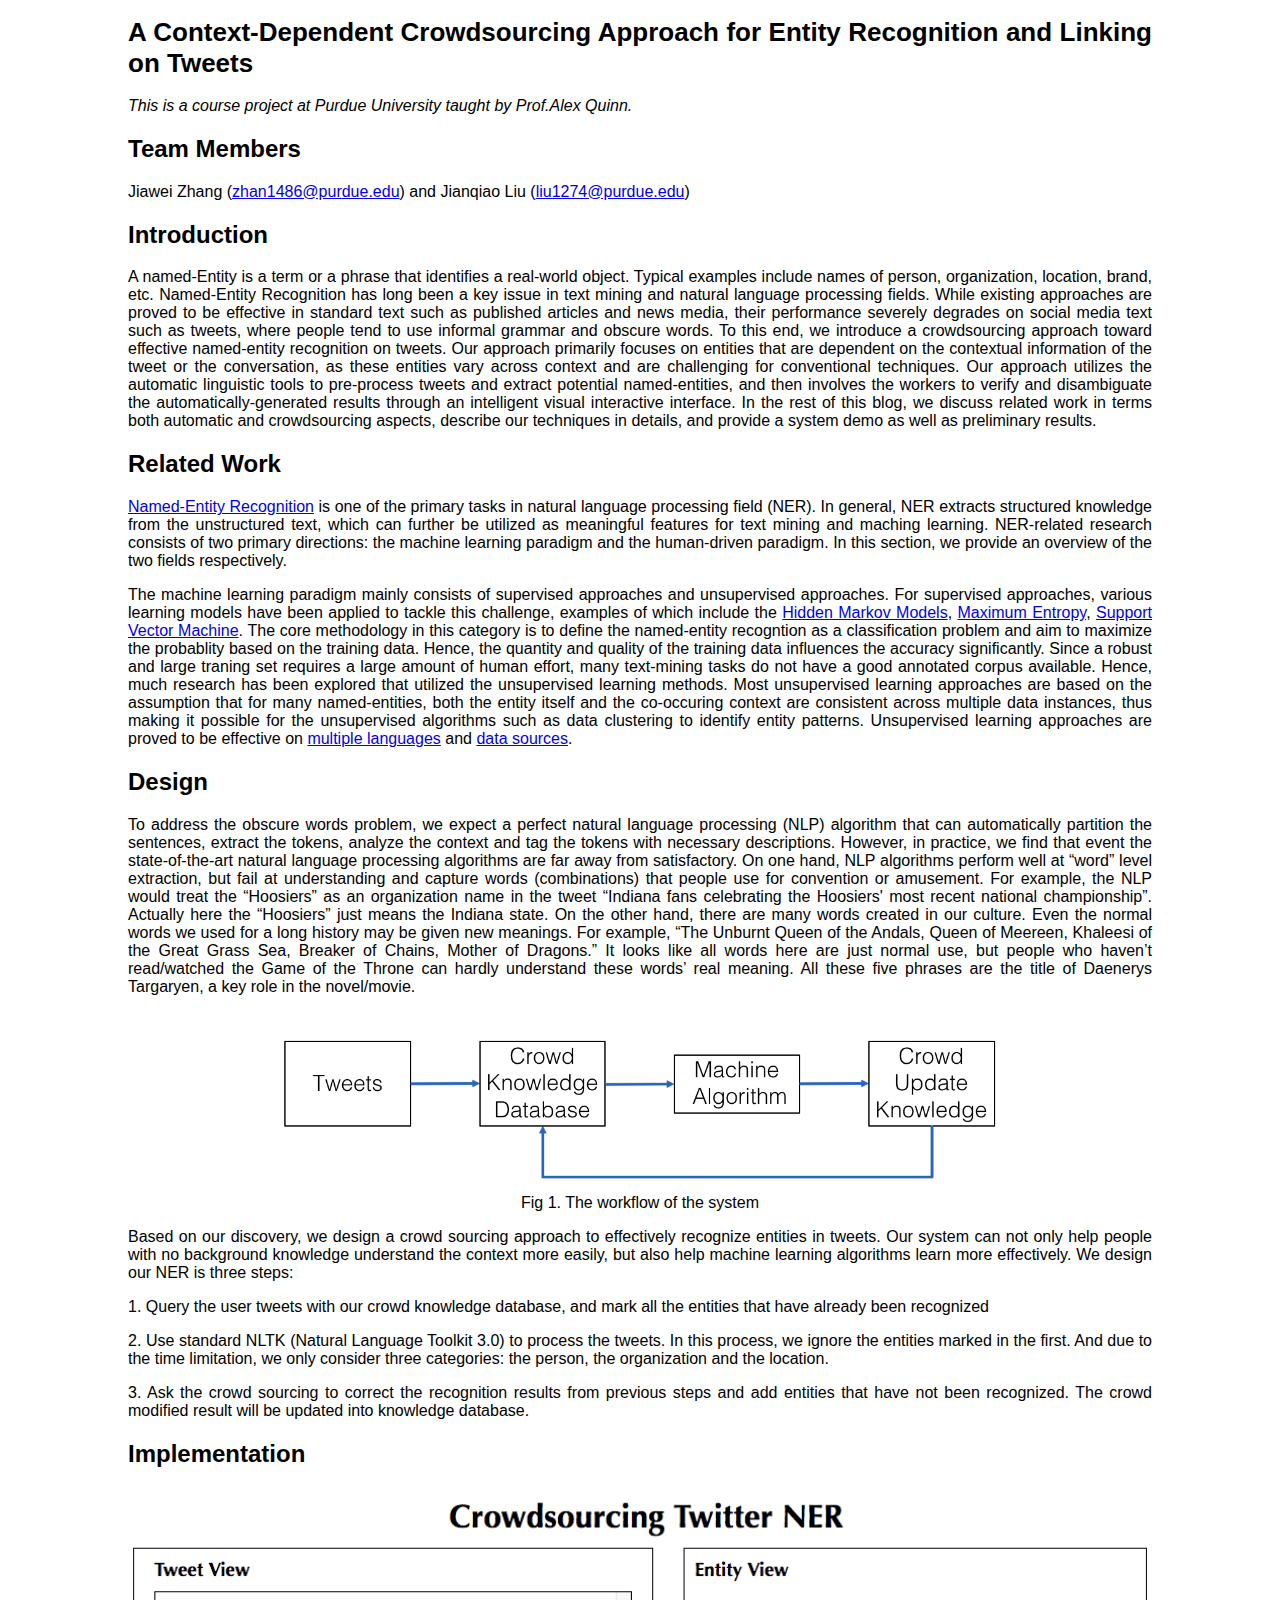
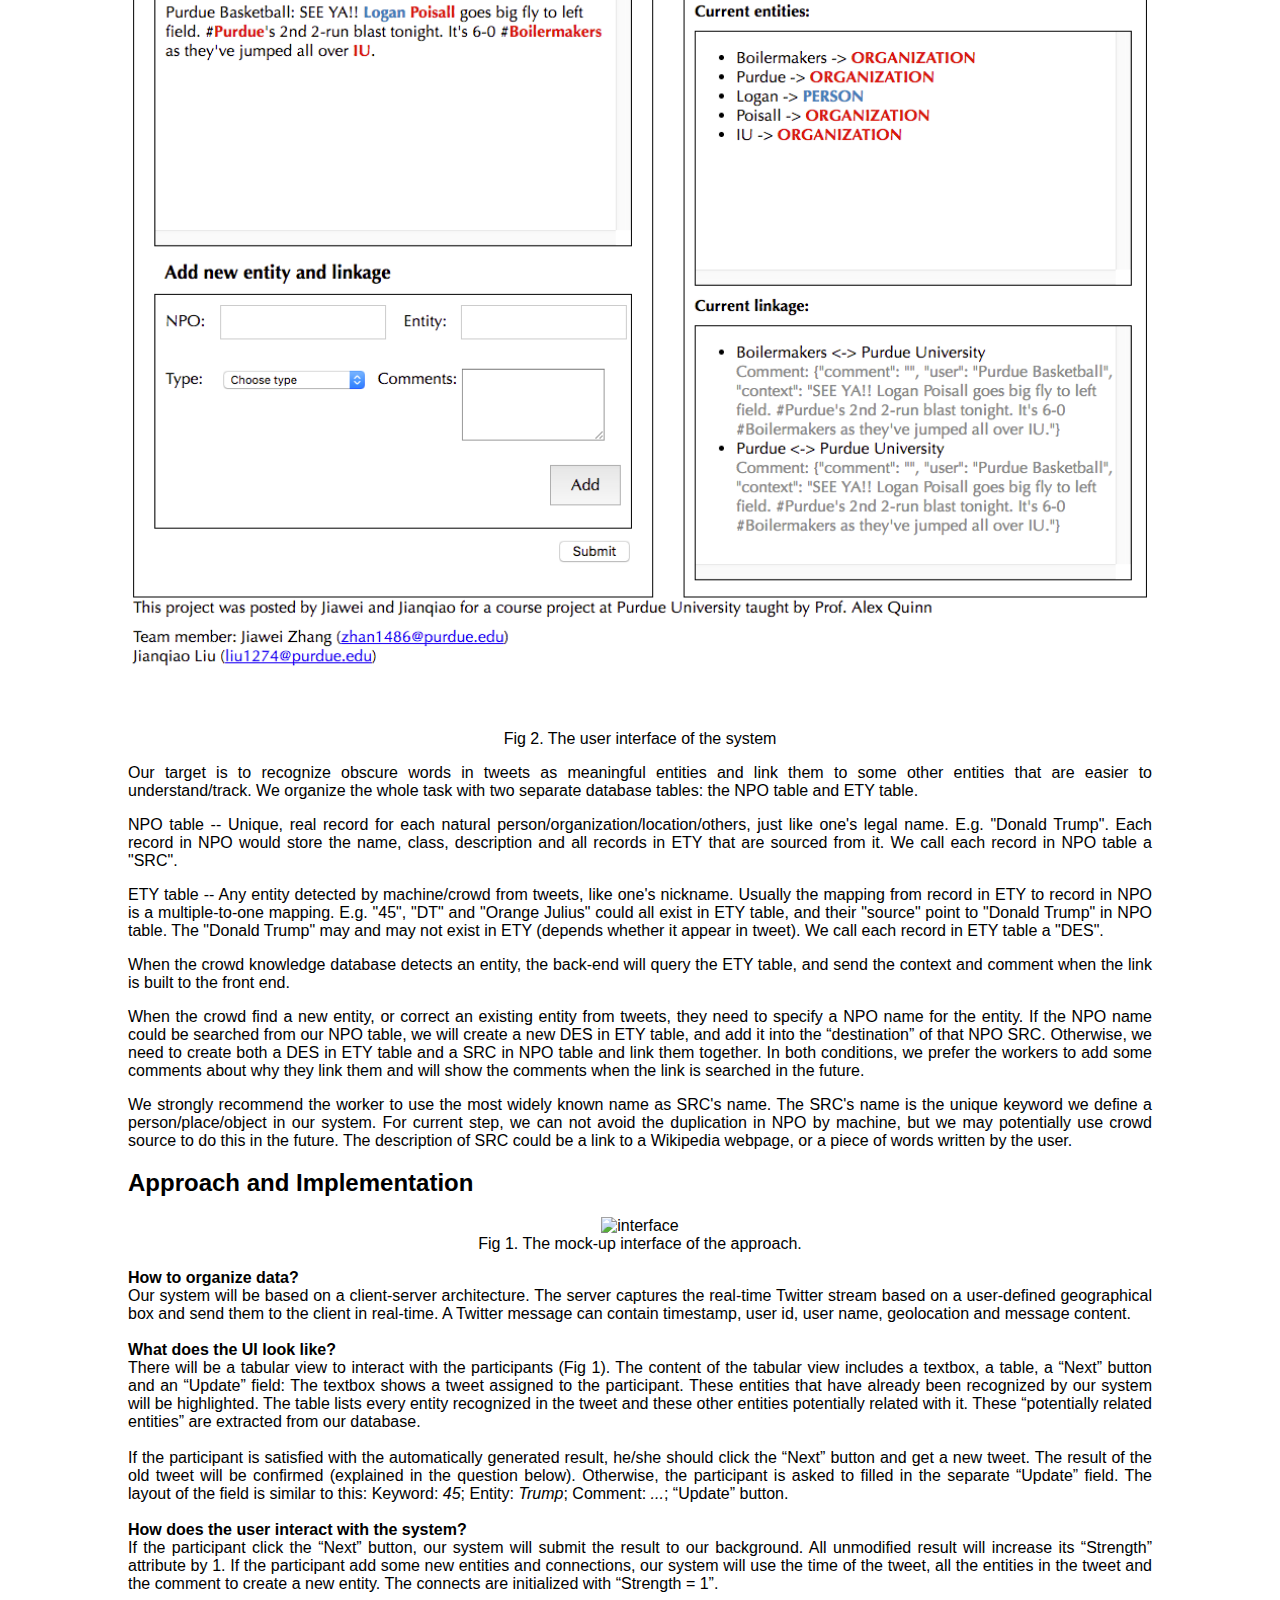
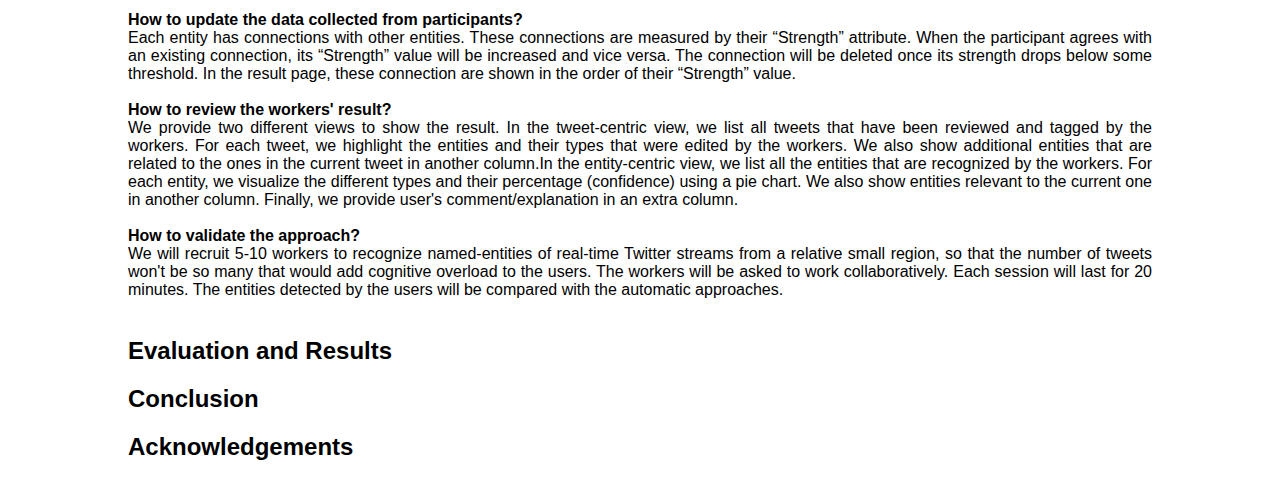
==== Report/project.html @ 1d4aa2af "add the design and implementation sections in the report" ====
<!DOCTYPE html>
<html>
<head>
<title>Project Report [ece695cps]</title>

<style>
	body {
	    position: relative;
	    width: 1024px;
	    height: 768px;
	    height: 100%;
	    font-family: Calibri, Candara, Segoe, "Segoe UI", Optima, Arial, sans-serif;
	}

	html {
	    display: table;
	    margin: auto;
	}

	body {
	    display: table-cell;
	    vertical-align: middle;
	    text-align: justify;
    	text-justify: inter-word;
	}

	h1 {
		font-size: 26px;
	}
</style>

</head>
<body>

<h1>A Context-Dependent Crowdsourcing Approach for Entity Recognition and Linking on Tweets</h1>
<p><i>This is a course project at Purdue University taught by Prof.Alex Quinn.</i></p>

<h2>Team Members</h2>
Jiawei Zhang (<a href="mailto:zhan1486@purdue.edu">zhan1486@purdue.edu</a>) and Jianqiao Liu (<a href="mailto:liu1274@purdue.edu">liu1274@purdue.edu</a>)

<h2>Introduction</h2>
<p>A named-Entity is a term or a phrase that identifies a real-world object. Typical examples include names of person, organization, location, brand, etc. Named-Entity Recognition has long been a key issue in text mining and natural language processing fields. While existing approaches are proved to be effective in standard text such as published articles and news media, their performance severely degrades on social media text such as tweets, where people tend to use informal grammar and obscure words. To this end, we introduce a crowdsourcing approach toward effective named-entity recognition on tweets. Our approach primarily focuses on entities that are dependent on the contextual information of the tweet or the conversation, as these entities vary across context and are challenging for conventional techniques. Our approach utilizes the automatic linguistic tools to pre-process tweets and extract potential named-entities, and then involves the workers to verify and disambiguate the automatically-generated results through an intelligent visual interactive interface. In the rest of this blog, we discuss related work in terms both automatic and crowdsourcing aspects, describe our techniques in details, and provide a system demo as well as preliminary results.</p>

<!-- <h2>Research Problem</h2>
Recognize named-entity in Twitter messsage. In the project, we specifically focus on three types of named-entities: names of person, organization and location. We focus on three sub-tasks.
<ul>
<li>Identify the word or the phrase that is a named-entity and choose the type of the entity.</li>
<li>Disambiguate an entity by expanding the entity or providing supporting information.</li>
<li>Link entities that refer to the same object.</li>
</ul> -->

<!-- The <a href="http://dx.doi.org/10.1145/368481.368507" title="Donald E. Knuth. 1959. RUNCIBLE—algebraic translation on a limited computer. Commun. ACM 2, 11 (November 1959), 18-21.">Runcible</a> compiler supported algebraic translation on a limited computer. -->

<!-- <a href="http://dx.doi.org/" title=""></a> -->

<h2>Related Work</h2>
<p><a href="http://dx.doi.org/10.1075/li.30.1.03nad" title="Nadeau, David, and Satoshi Sekine. A survey of named entity recognition and classification. Lingvisticae Investigationes 30.1 (2007): 3-26.">Named-Entity Recognition</a> is one of the primary tasks in natural language processing field (NER).
In general, NER extracts structured knowledge from the unstructured text, which can further be utilized as meaningful features for text mining and maching learning.
NER-related research consists of two primary directions: the machine learning paradigm and the human-driven paradigm.
In this section, we provide an overview of the two fields respectively.</p>

The machine learning paradigm mainly consists of supervised approaches and unsupervised approaches.
For supervised approaches, various learning models have been applied to tackle this challenge, examples of which include the <a href="http://dx.doi.org/10.1023/A:1007558221122" title="Bikel, Daniel M., Richard Schwartz, and Ralph M. Weischedel. An algorithm that learns what's in a name. Machine learning 34.1 (1999): 211-231.">Hidden Markov Models</a>, <a href="http://citeseerx.ist.psu.edu/viewdoc/download?doi=10.1.1.641.2654&rep=rep1&type=pdf" title="Borthwick, Andrew. A maximum entropy approach to named entity recognition. Diss. New York University, 1999.">Maximum Entropy</a>, <a href="http://dx.doi.org/10.3115/1118853.1118873" title="McNamee, Paul, and James Mayfield. Entity extraction without language-specific resources. proceedings of the 6th conference on Natural language learning-Volume 20. Association for Computational Linguistics, 2002.">Support Vector Machine</a>. The core methodology in this category is to define the named-entity recogntion as a classification problem and aim to maximize the probablity based on the training data. Hence, the quantity and quality of the training data influences the accuracy significantly. Since a robust and large traning set requires a large amount of human effort, many text-mining tasks do not have a good annotated corpus available. Hence, much research has been explored that utilized the unsupervised learning methods. Most unsupervised learning approaches are based on the assumption that for many named-entities, both the entity itself and the co-occuring context are consistent across multiple data instances, thus making it possible for the unsupervised algorithms such as data clustering to identify entity patterns. Unsupervised learning approaches are proved to be effective on <a href="http://dl.acm.org/citation.cfm?id=2392777.2392781" title="Munro, Robert, and Christopher D. Manning. Accurate unsupervised joint named-entity extraction from unaligned parallel text. Proceedings of the 4th Named Entity Workshop. Association for Computational Linguistics, 2012.">multiple languages</a> and <a href="http://dx.doi.org/10.1016/j.artint.2005.03.001" title="Etzioni, Oren, et al. Unsupervised named-entity extraction from the web: An experimental study. Artificial intelligence 165.1 (2005): 91-134.">data sources</a>.



<h2> Design</h2>
<p>To address the obscure words problem, we expect a perfect natural language processing (NLP) algorithm that can automatically partition the sentences, extract the tokens, analyze the context and tag the tokens with necessary descriptions. However, in practice, we find that event the state-of-the-art natural language processing algorithms are far away from satisfactory. On one hand, NLP algorithms perform well at “word” level extraction, but fail at understanding and capture words (combinations) that people use for convention or amusement. For example, the NLP would treat the “Hoosiers” as an organization name in the tweet “Indiana fans celebrating the Hoosiers' most recent national championship”. Actually here the “Hoosiers” just means the Indiana state. On the other hand, there are many words created in our culture. Even the normal words we used for a long history may be given new meanings. For example, “The Unburnt Queen of the Andals, Queen of Meereen, Khaleesi of the Great Grass Sea, Breaker of Chains, Mother of Dragons.” It looks like all words here are just normal use, but people who haven’t read/watched the Game of the Throne can hardly understand these words’ real meaning. All these five phrases are the title of Daenerys Targaryen, a key role in the novel/movie.
</p>

<p style="text-align:center;"><img src="resources/workflow.png" alt="interface" style="width:720px;"><br>Fig 1. The workflow of the system</p>

<p>Based on our discovery, we design a crowd sourcing approach to effectively recognize entities in tweets. Our system can not only help people with no background knowledge understand the context more easily, but also help machine learning algorithms learn more effectively. We design our NER is three steps:

<p>1.	Query the user tweets with our crowd knowledge database, and mark all the entities that have already been recognized</p>

<p>2.	Use standard NLTK (Natural Language Toolkit 3.0) to process the tweets. In this process, we ignore the entities marked in the first. And due to the time limitation, we only consider three categories: the person, the organization and the location. </p>

<p>3.	Ask the crowd sourcing to correct the recognition results from previous steps and add entities that have not been recognized. The crowd modified result will be updated into knowledge database.
</p>



<h2>Implementation</h2>
<p style="text-align:center;"><img src="resources/UI.png" alt="interface" style="width:1024px;"><br>Fig 2. The user interface of the system</p>
<p>
Our target is to recognize obscure words in tweets as meaningful entities and link them to some other entities that are easier to understand/track. We organize the whole task with two separate database tables: the NPO table and ETY table.
</p>

<p>
NPO table -- Unique, real record for each natural person/organization/location/others, just like one's legal name. E.g. "Donald Trump". Each record in NPO would store the name, class, description and all records in ETY that are sourced from it. We call each record in NPO table a "SRC".
</p>

<p>
ETY table -- Any entity detected by machine/crowd from tweets, like one's nickname. Usually the mapping from record in ETY to record in NPO is a multiple-to-one mapping. E.g. "45", "DT" and "Orange Julius" could all exist in ETY table, and their "source" point to "Donald Trump" in NPO table. The "Donald Trump" may and may not exist in ETY (depends whether it appear in tweet). We call each record in ETY table a "DES".
</p>

<p>
When the crowd knowledge database detects an entity, the back-end will query the ETY table, and send the context and comment when the link is built to the front end. 
</p>

<p>
When the crowd find a new entity, or correct an existing entity from tweets, they need to specify a NPO name for the entity. If the NPO name could be searched from our NPO table, we will create a new DES in ETY table, and add it into the “destination” of that NPO SRC. Otherwise, we need to create both a DES in ETY table and a SRC in NPO table and link them together. In both conditions, we prefer the workers to add some comments about why they link them and will show the comments when the link is searched in the future.
</p>

<p>
We strongly recommend the worker to use the most widely known name as SRC's name. The SRC's name is the unique keyword we define a person/place/object in our system. For current step, we can not avoid the duplication in NPO by machine, but we may potentially use crowd source to do this in the future. The description of SRC could be a link to a Wikipedia webpage, or a piece of words written by the user.
</p>


<h2>Approach and Implementation</h2>

<p style="text-align:center;"><img src="resources/project.PNG" alt="interface" style="width:720px;"><br>Fig 1. The mock-up interface of the approach.</p>

<b>How to organize data?</b>
<br>
Our system will be based on a client-server architecture. The server captures the real-time Twitter stream based on a user-defined geographical box and send them to the client in real-time. A Twitter message can contain timestamp, user id, user name, geolocation and message content. 
<br>
<br>

<b>What does the UI look like?</b>
<br>
There will be a tabular view to interact with the participants (Fig 1). The content of the tabular view includes a textbox, a table, a “Next” button and an “Update” field:
The textbox shows a tweet assigned to the participant. These entities that have already been recognized by our system will be highlighted.
The table lists every entity recognized in the tweet and these other entities potentially related with it. These “potentially related entities” are extracted from our database.
<br>
<br>
If the participant is satisfied with the automatically generated result, he/she should click the “Next” button and get a new tweet. The result of the old tweet will be confirmed (explained in the question below). 
Otherwise, the participant is asked to filled in the separate “Update” field. The layout of the field is similar to this: Keyword: <i>45</i>; Entity: <i>Trump</i>; Comment: <i>...</i>;  “Update” button.
<br>
<br>

<b>How does the user interact with the system?</b>
<br>
If the participant click the “Next” button, our system will submit the result to our background. All unmodified result will increase its “Strength” attribute by 1. 
If the participant add some new entities and connections, our system will use the time of the tweet, all the entities in the tweet and the comment to create a new entity. The connects are initialized with “Strength = 1”.
<br>
<br>

<b>How to update the data collected from participants?</b>
<br>
Each entity has connections with other entities. These connections are measured by their “Strength” attribute. When the participant agrees with an existing connection, its “Strength” value will be increased and vice versa. The connection will be deleted once its strength drops below some threshold.
In the result page, these connection are shown in the order of their “Strength” value. 
<br>
<br>

<b>How to review the workers' result?</b>
<br>
We provide two different views to show the result. In the tweet-centric view, we list all tweets that have been reviewed and tagged by the workers. For each tweet, we highlight the entities and their types that were edited by the workers. We also show additional entities that are related to the ones in the current tweet in another column.In the entity-centric view, we list all the entities that are recognized by the workers. For each entity, we visualize the different types and their percentage (confidence) using a pie chart. We also show entities relevant to the current one in another column. Finally, we provide user's comment/explanation in an extra column.
<br>
<br>

<b>How to validate the approach?</b>
<br>
We will recruit 5-10 workers to recognize named-entities of real-time Twitter streams from a relative small region, so that the number of tweets won't be so many that would add cognitive overload to the users. The workers will be asked to work collaboratively. Each session will last for 20 minutes. The entities detected by the users will be compared with the automatic approaches.
<br>
<br>

<h2>Evaluation and Results</h2>

<h2>Conclusion</h2>

<h2>Acknowledgements</h2>

<!-- <h2>References</h2>
<ul>
  <li>Zhai, Haijun, et al. "Web 2.0-based crowdsourcing for high-quality gold standard development in clinical natural language processing." Journal of medical Internet research 15.4 (2013): e73.
</li>
  <li>Bontcheva, Kalina, Leon Derczynski, and Ian Roberts. "Crowdsourcing named entity recognition and entity linking corpora." The Handbook of Linguistic Annotation (2014).</li>
  <li>Finin, Tim, et al. "Annotating named entities in Twitter data with crowdsourcing." Proceedings of the NAACL HLT 2010 Workshop on Creating Speech and Language Data with Amazon's Mechanical Turk. Association for Computational Linguistics, 2010.</li>
</ul> -->

</body>
</html>
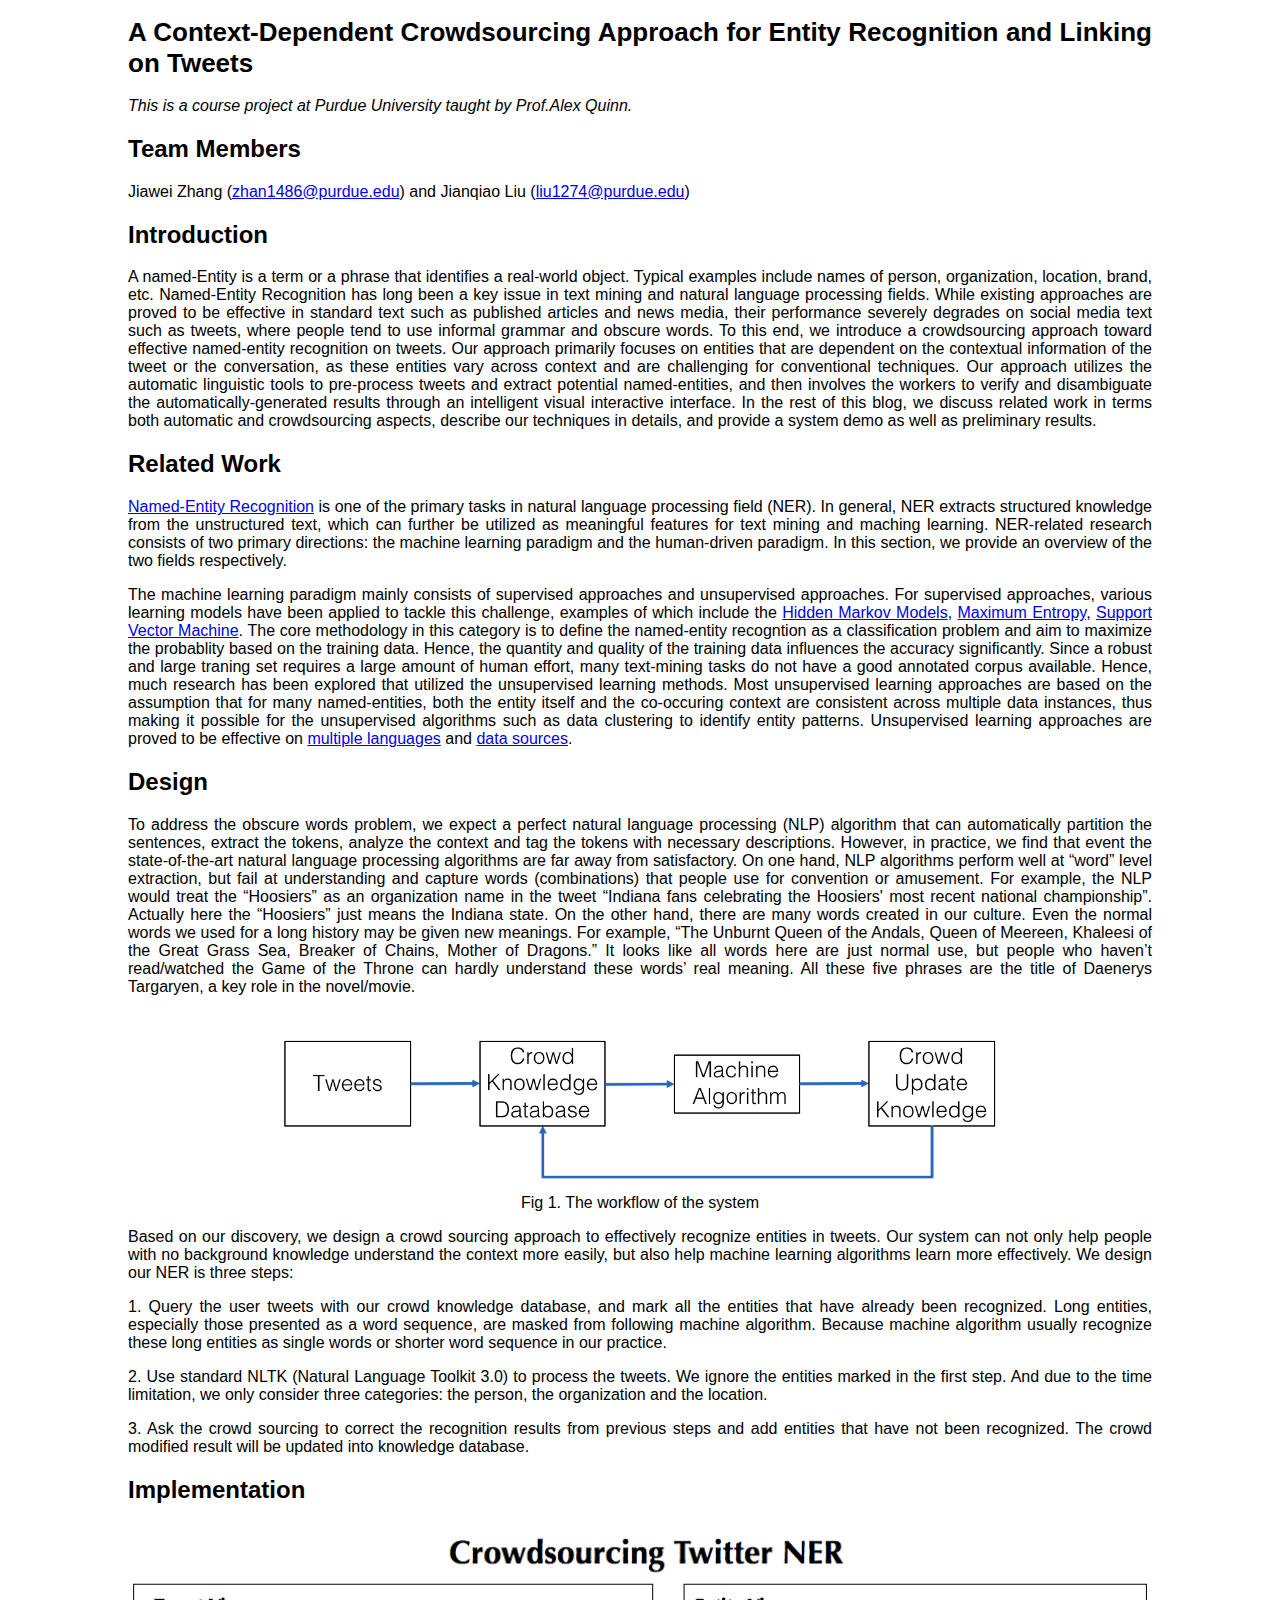
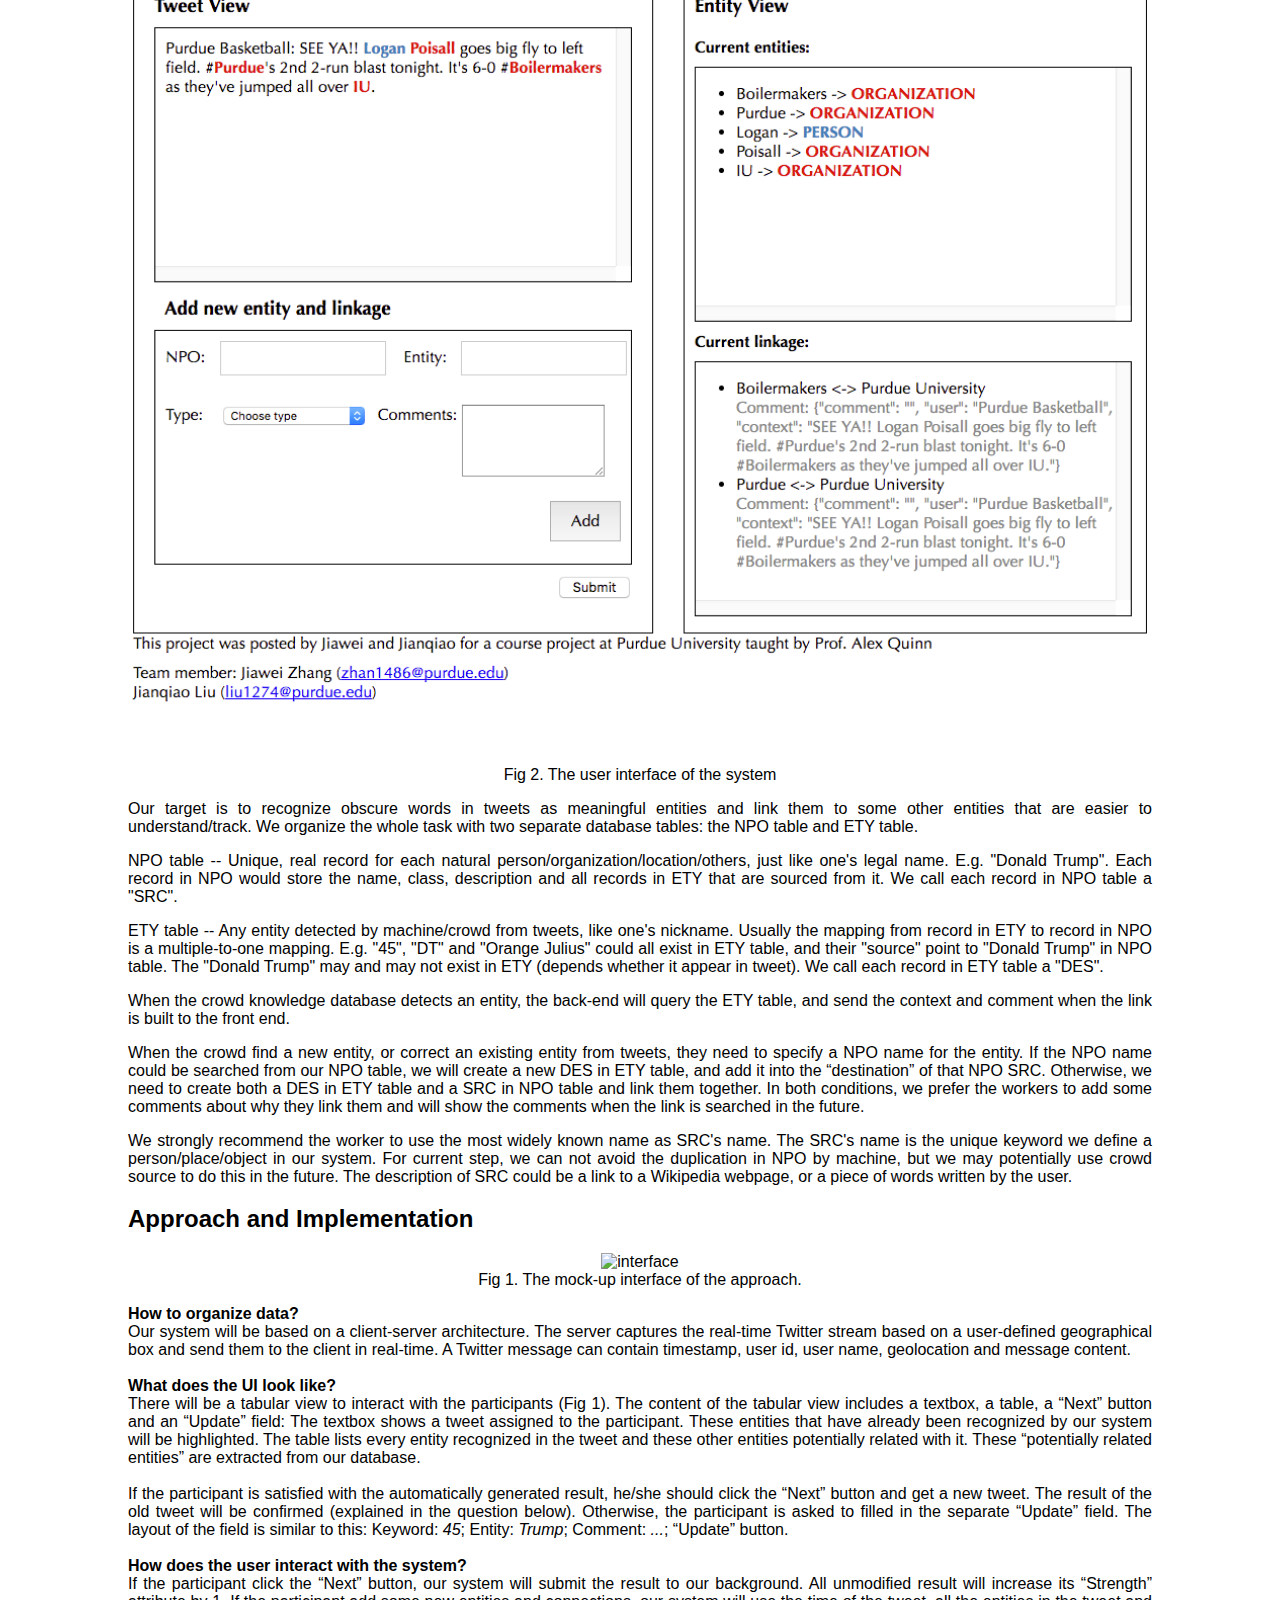
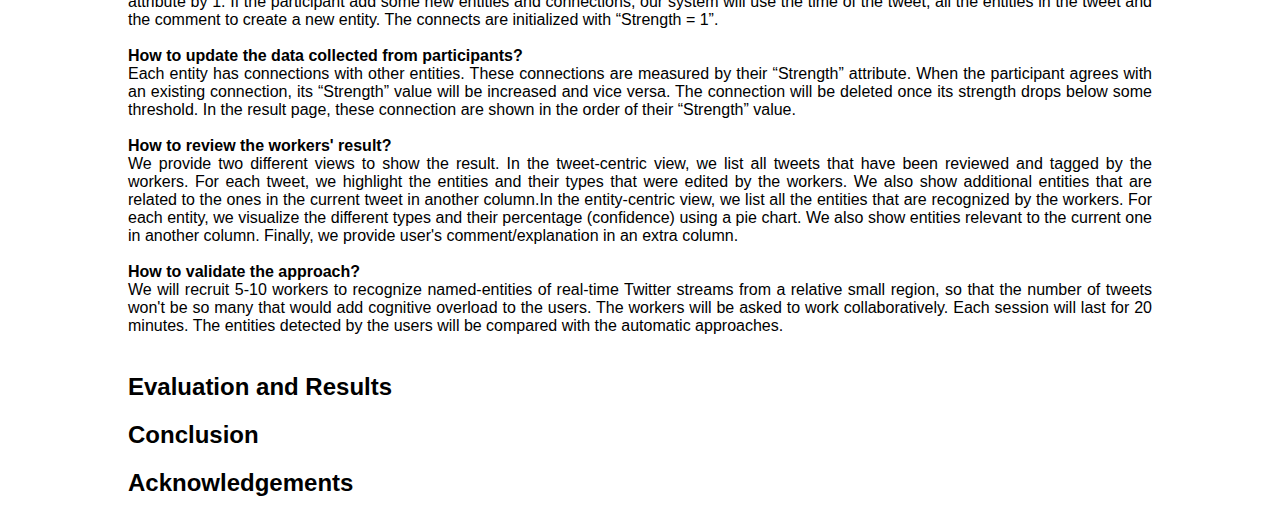
==== commit 7b476275: "more explaination for design" ====
--- a/Report/project.html
+++ b/Report/project.html
@@ -72,9 +72,9 @@
 
 <p>Based on our discovery, we design a crowd sourcing approach to effectively recognize entities in tweets. Our system can not only help people with no background knowledge understand the context more easily, but also help machine learning algorithms learn more effectively. We design our NER is three steps:
 
-<p>1.	Query the user tweets with our crowd knowledge database, and mark all the entities that have already been recognized</p>
+<p>1.	Query the user tweets with our crowd knowledge database, and mark all the entities that have already been recognized. Long entities, especially those presented as a word sequence, are masked from following machine algorithm. Because machine algorithm usually recognize these long entities as single words or shorter word sequence in our practice. </p>
 
-<p>2.	Use standard NLTK (Natural Language Toolkit 3.0) to process the tweets. In this process, we ignore the entities marked in the first. And due to the time limitation, we only consider three categories: the person, the organization and the location. </p>
+<p>2.	Use standard NLTK (Natural Language Toolkit 3.0) to process the tweets. We ignore the entities marked in the first step. And due to the time limitation, we only consider three categories: the person, the organization and the location. </p>
 
 <p>3.	Ask the crowd sourcing to correct the recognition results from previous steps and add entities that have not been recognized. The crowd modified result will be updated into knowledge database.
 </p>
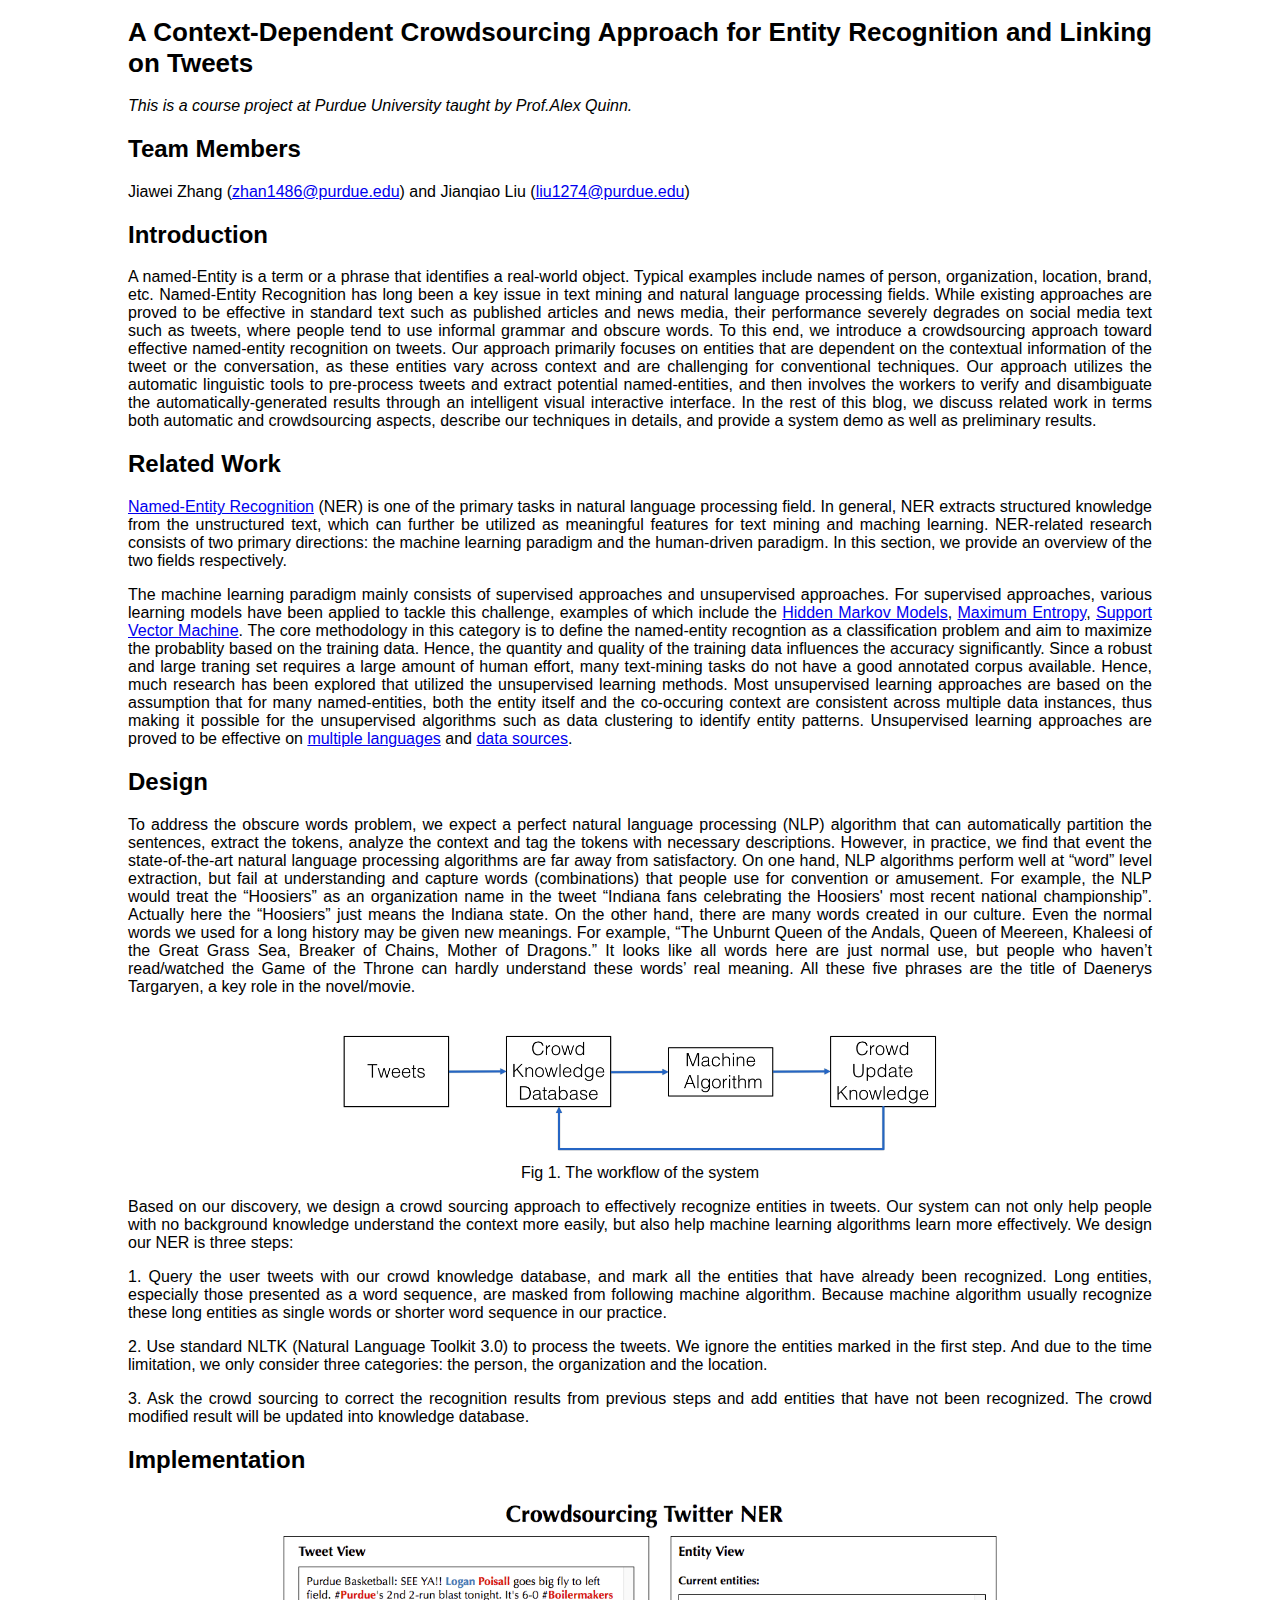
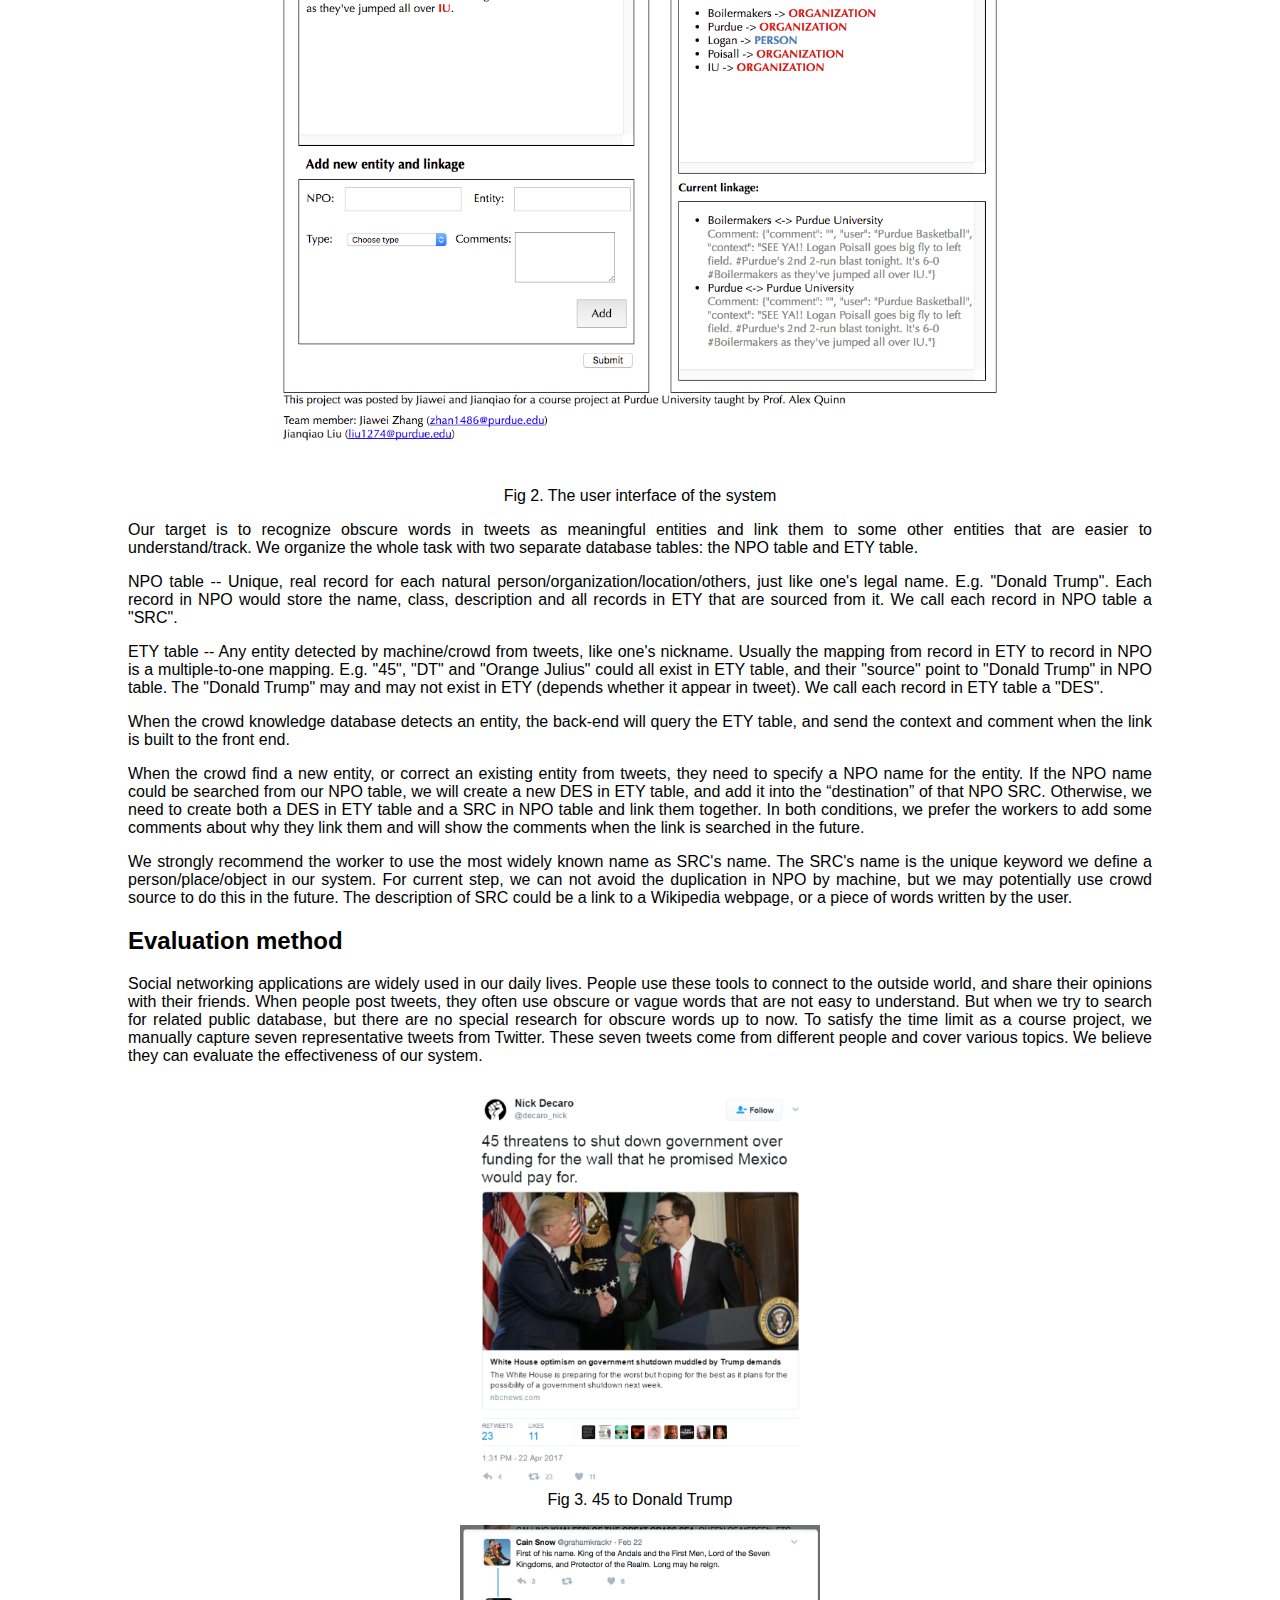
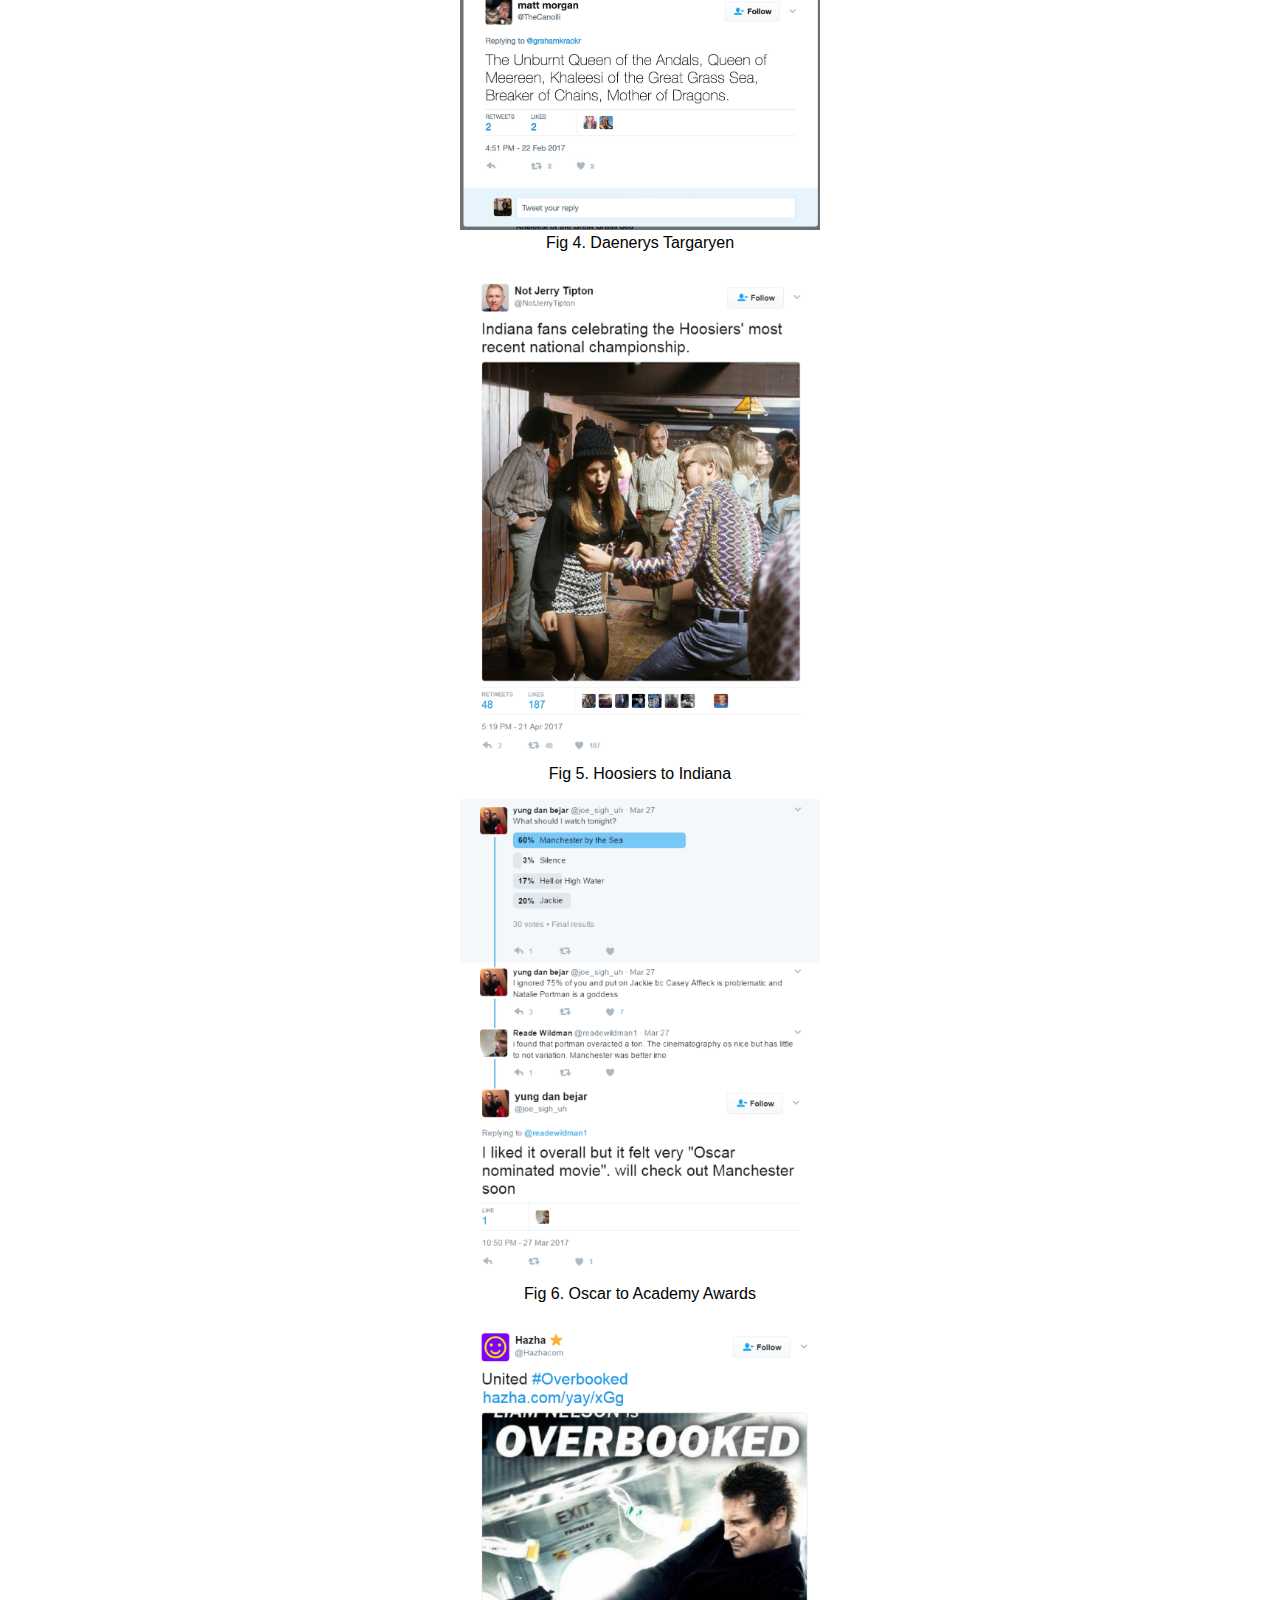
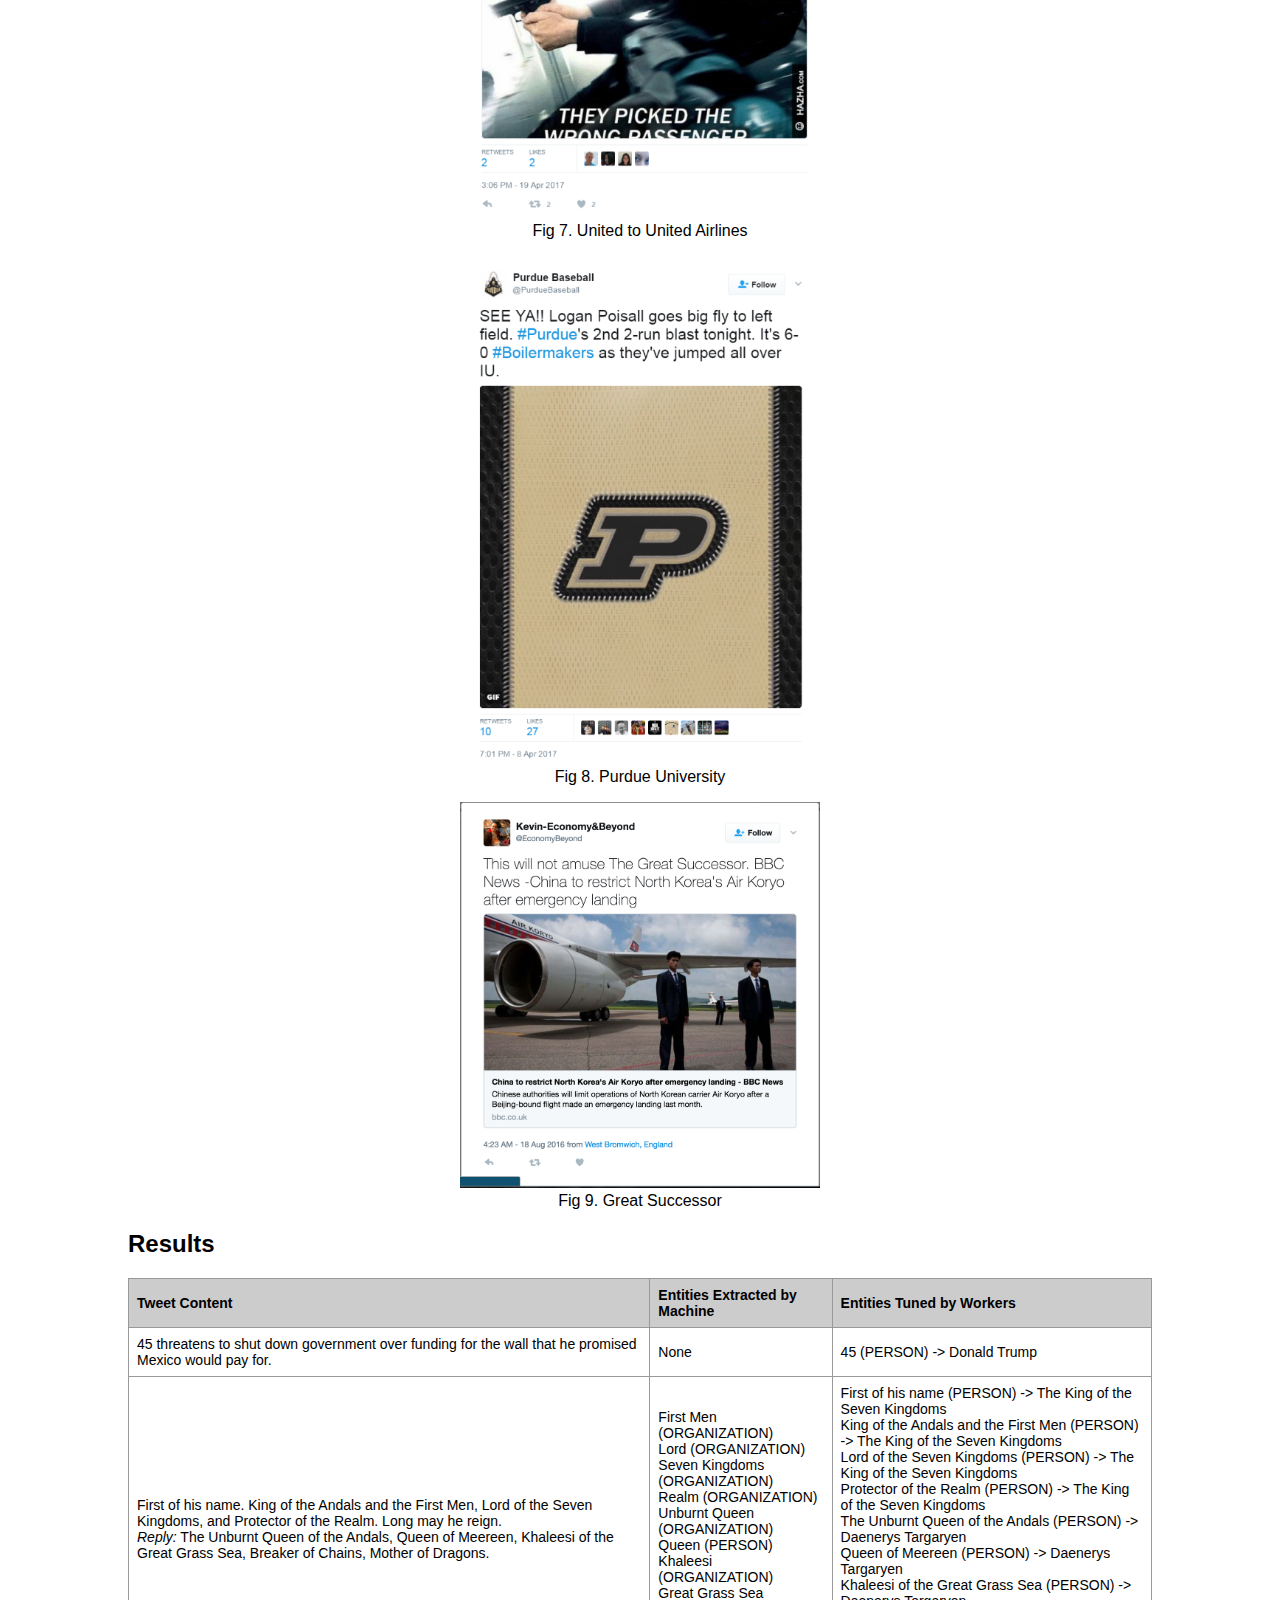
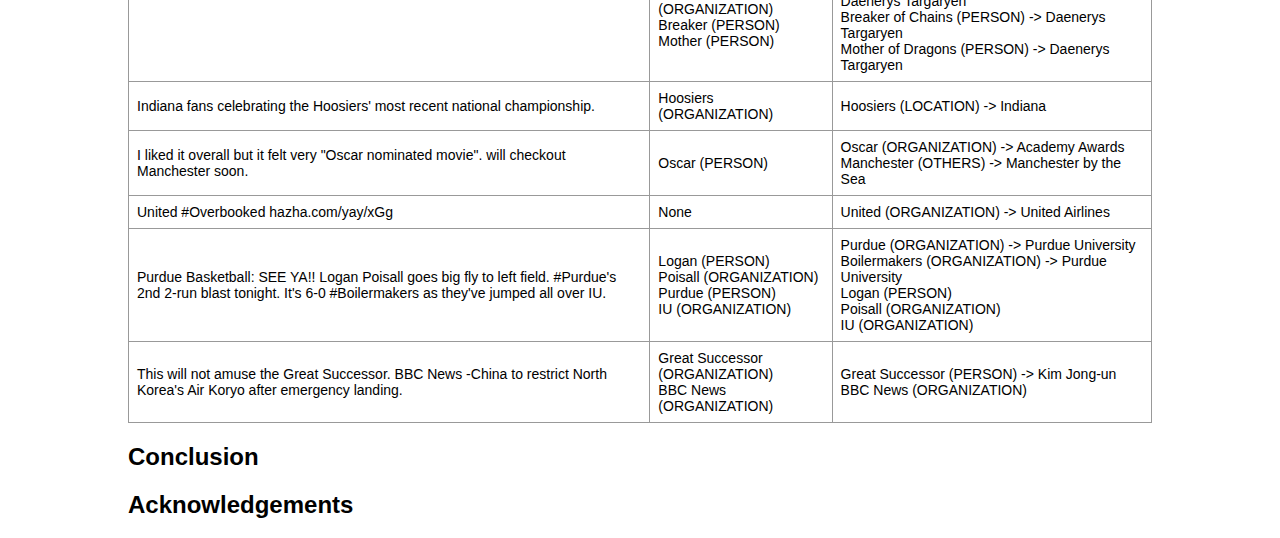
==== commit e366ae38: "evaluation and results" ====
--- a/Report/project.html
+++ b/Report/project.html
@@ -27,6 +27,23 @@
 	h1 {
 		font-size: 26px;
 	}
+	
+	table {
+	    font-family: Calibri, Candara, Segoe, "Segoe UI", Optima, Arial, sans-serif;
+	    border-collapse: collapse;
+	    width: 100%;
+	    font-size: 14px;
+    }
+
+	td, th {
+		border: 1px solid #999;
+		text-align: left;
+		padding: 8px;
+	}
+
+	th {
+		background-color: #ccc;
+	}
 </style>
 
 </head>
@@ -54,7 +71,7 @@
 <!-- <a href="http://dx.doi.org/" title=""></a> -->
 
 <h2>Related Work</h2>
-<p><a href="http://dx.doi.org/10.1075/li.30.1.03nad" title="Nadeau, David, and Satoshi Sekine. A survey of named entity recognition and classification. Lingvisticae Investigationes 30.1 (2007): 3-26.">Named-Entity Recognition</a> is one of the primary tasks in natural language processing field (NER).
+<p><a href="http://dx.doi.org/10.1075/li.30.1.03nad" title="Nadeau, David, and Satoshi Sekine. A survey of named entity recognition and classification. Lingvisticae Investigationes 30.1 (2007): 3-26.">Named-Entity Recognition</a> (NER) is one of the primary tasks in natural language processing field.
 In general, NER extracts structured knowledge from the unstructured text, which can further be utilized as meaningful features for text mining and maching learning.
 NER-related research consists of two primary directions: the machine learning paradigm and the human-driven paradigm.
 In this section, we provide an overview of the two fields respectively.</p>
@@ -68,7 +85,7 @@
 <p>To address the obscure words problem, we expect a perfect natural language processing (NLP) algorithm that can automatically partition the sentences, extract the tokens, analyze the context and tag the tokens with necessary descriptions. However, in practice, we find that event the state-of-the-art natural language processing algorithms are far away from satisfactory. On one hand, NLP algorithms perform well at “word” level extraction, but fail at understanding and capture words (combinations) that people use for convention or amusement. For example, the NLP would treat the “Hoosiers” as an organization name in the tweet “Indiana fans celebrating the Hoosiers' most recent national championship”. Actually here the “Hoosiers” just means the Indiana state. On the other hand, there are many words created in our culture. Even the normal words we used for a long history may be given new meanings. For example, “The Unburnt Queen of the Andals, Queen of Meereen, Khaleesi of the Great Grass Sea, Breaker of Chains, Mother of Dragons.” It looks like all words here are just normal use, but people who haven’t read/watched the Game of the Throne can hardly understand these words’ real meaning. All these five phrases are the title of Daenerys Targaryen, a key role in the novel/movie.
 </p>
 
-<p style="text-align:center;"><img src="resources/workflow.png" alt="interface" style="width:720px;"><br>Fig 1. The workflow of the system</p>
+<p style="text-align:center;"><img src="resources/workflow.png" alt="interface" style="width:600px;"><br>Fig 1. The workflow of the system</p>
 
 <p>Based on our discovery, we design a crowd sourcing approach to effectively recognize entities in tweets. Our system can not only help people with no background knowledge understand the context more easily, but also help machine learning algorithms learn more effectively. We design our NER is three steps:
 
@@ -82,7 +99,7 @@
 
 
 <h2>Implementation</h2>
-<p style="text-align:center;"><img src="resources/UI.png" alt="interface" style="width:1024px;"><br>Fig 2. The user interface of the system</p>
+<p style="text-align:center;"><img src="resources/UI.png" alt="interface" style="width:720px;"><br>Fig 2. The user interface of the system</p>
 <p>
 Our target is to recognize obscure words in tweets as meaningful entities and link them to some other entities that are easier to understand/track. We organize the whole task with two separate database tables: the NPO table and ETY table.
 </p>
@@ -108,7 +125,122 @@
 </p>
 
 
-<h2>Approach and Implementation</h2>
+
+<h2>Evaluation method</h2>
+
+Social networking applications are widely used in our daily lives. People use these tools to connect to the outside world, and share their opinions with their friends.
+When people post tweets, they often use obscure or vague words that are not easy to understand. But when we try to search for related public database, but there are no special research for obscure words up to now. To satisfy the time limit as a course project, we manually capture seven representative tweets from Twitter. These seven tweets come from different people and cover various topics. We believe they can evaluate the effectiveness of our system.
+
+<p style="text-align:center;"><img src="resources/45.png" alt="interface" style="width:360px;"><br>Fig 3. 45 to Donald Trump</p>
+<p style="text-align:center;"><img src="resources/Daenerys Targaryen.png" alt="interface" style="width:360px;"><br>Fig 4. Daenerys Targaryen</p>
+<p style="text-align:center;"><img src="resources/Hoosiers.png" alt="interface" style="width:360px;"><br>Fig 5. Hoosiers to Indiana</p>
+<p style="text-align:center;"><img src="resources/Manchester.png" alt="interface" style="width:360px;"><br>Fig 6. Oscar to Academy Awards</p>
+<p style="text-align:center;"><img src="resources/United.png" alt="interface" style="width:360px;"><br>Fig 7. United to United Airlines</p>
+<p style="text-align:center;"><img src="resources/Purdue.png" alt="interface" style="width:360px;"><br>Fig 8. Purdue University</p>
+<p style="text-align:center;"><img src="resources/Great Successor.png" alt="interface" style="width:360px;"><br>Fig 9. Great Successor</p>
+
+
+<h2>Results</h2>
+
+
+<table>
+  <tr>
+    <th>Tweet Content</th>
+    <th>Entities Extracted by Machine</th>
+    <th>Entities Tuned by Workers</th>
+  </tr>
+  <tr>
+    <td>45 threatens to shut down government over funding for the wall that he promised Mexico would pay for.</td>
+    <td>None</td>
+    <td>
+      45 (PERSON) -> Donald Trump
+    </td>
+  </tr>
+  <tr>
+    <td>
+      First of his name. King of the Andals and the First Men, Lord of the Seven Kingdoms, and Protector of the Realm. Long may he reign.<br>
+      <i>Reply:</i> The Unburnt Queen of the Andals, Queen of Meereen, Khaleesi of the Great Grass Sea, Breaker of Chains, Mother of Dragons.
+    </td>
+    <td>
+      First Men (ORGANIZATION)<br>
+      Lord (ORGANIZATION)<br>
+      Seven Kingdoms (ORGANIZATION)<br>
+      Realm (ORGANIZATION)<br>
+      Unburnt Queen (ORGANIZATION)<br>
+      Queen (PERSON)<br>
+      Khaleesi (ORGANIZATION)<br>
+      Great Grass Sea (ORGANIZATION)<br>
+      Breaker (PERSON)<br>
+      Mother (PERSON)<br>
+    </td>
+    <td>
+      First of his name (PERSON) -> The King of the Seven Kingdoms<br>
+      King of the Andals and the First Men (PERSON) -> The King of the Seven Kingdoms<br>
+      Lord of the Seven Kingdoms (PERSON) -> The King of the Seven Kingdoms<br>
+      Protector of the Realm (PERSON) -> The King of the Seven Kingdoms<br>
+      The Unburnt Queen of the Andals (PERSON) -> Daenerys Targaryen<br>
+      Queen of Meereen (PERSON) -> Daenerys Targaryen<br>
+      Khaleesi of the Great Grass Sea (PERSON) -> Daenerys Targaryen<br>
+      Breaker of Chains (PERSON) -> Daenerys Targaryen<br>
+      Mother of Dragons (PERSON) -> Daenerys Targaryen<br>
+    </td>
+  </tr>
+  <tr>
+    <td>Indiana fans celebrating the Hoosiers' most recent national championship.</td>
+    <td>Hoosiers (ORGANIZATION)</td>
+    <td>
+      Hoosiers (LOCATION) -> Indiana<br>
+    </td>
+  </tr>
+  <tr>
+    <td>I liked it overall but it felt very "Oscar nominated movie". will checkout Manchester soon.</td>
+    <td>Oscar (PERSON)</td>
+    <td>
+      Oscar (ORGANIZATION) -> Academy Awards<br>
+      Manchester (OTHERS) -> Manchester by the Sea<br>
+    </td>
+  </tr>
+  <tr>
+    <td>United #Overbooked hazha.com/yay/xGg</td>
+    <td>None</td>
+    <td>
+      United (ORGANIZATION) -> United Airlines </td>
+  </tr>
+  <tr>
+    <td>Purdue Basketball: SEE YA!! Logan Poisall goes big fly to left field. #Purdue's 2nd 2-run blast tonight. It's 6-0 #Boilermakers as they've jumped all over IU.</td>
+    <td>
+      Logan (PERSON)<br>
+      Poisall (ORGANIZATION)<br>
+      Purdue (PERSON)<br>
+      IU (ORGANIZATION)<br>
+    </td>
+    <td>
+      Purdue (ORGANIZATION) -> Purdue University<br>
+      Boilermakers (ORGANIZATION) -> Purdue University<br>
+      Logan (PERSON)<br>
+      Poisall (ORGANIZATION)<br>
+      IU (ORGANIZATION)<br>
+    </td>
+  </tr>
+  <tr>
+    <td>This will not amuse the Great Successor. BBC News -China to restrict North Korea's Air Koryo after emergency landing.</td>
+    <td>
+      Great Successor (ORGANIZATION)<br>
+      BBC News (ORGANIZATION)
+    </td>
+    <td>
+      Great Successor (PERSON) -> Kim Jong-un<br>
+      BBC News (ORGANIZATION)
+    </td>
+  </tr>
+</table>
+
+
+<h2>Conclusion</h2>
+
+<h2>Acknowledgements</h2>
+
+<!-- <h2>Approach and Implementation</h2>
 
 <p style="text-align:center;"><img src="resources/project.PNG" alt="interface" style="width:720px;"><br>Fig 1. The mock-up interface of the approach.</p>
 
@@ -158,11 +290,7 @@
 
 <h2>Evaluation and Results</h2>
 
-<h2>Conclusion</h2>
-
-<h2>Acknowledgements</h2>
-
-<!-- <h2>References</h2>
+<h2>References</h2>
 <ul>
   <li>Zhai, Haijun, et al. "Web 2.0-based crowdsourcing for high-quality gold standard development in clinical natural language processing." Journal of medical Internet research 15.4 (2013): e73.
 </li>
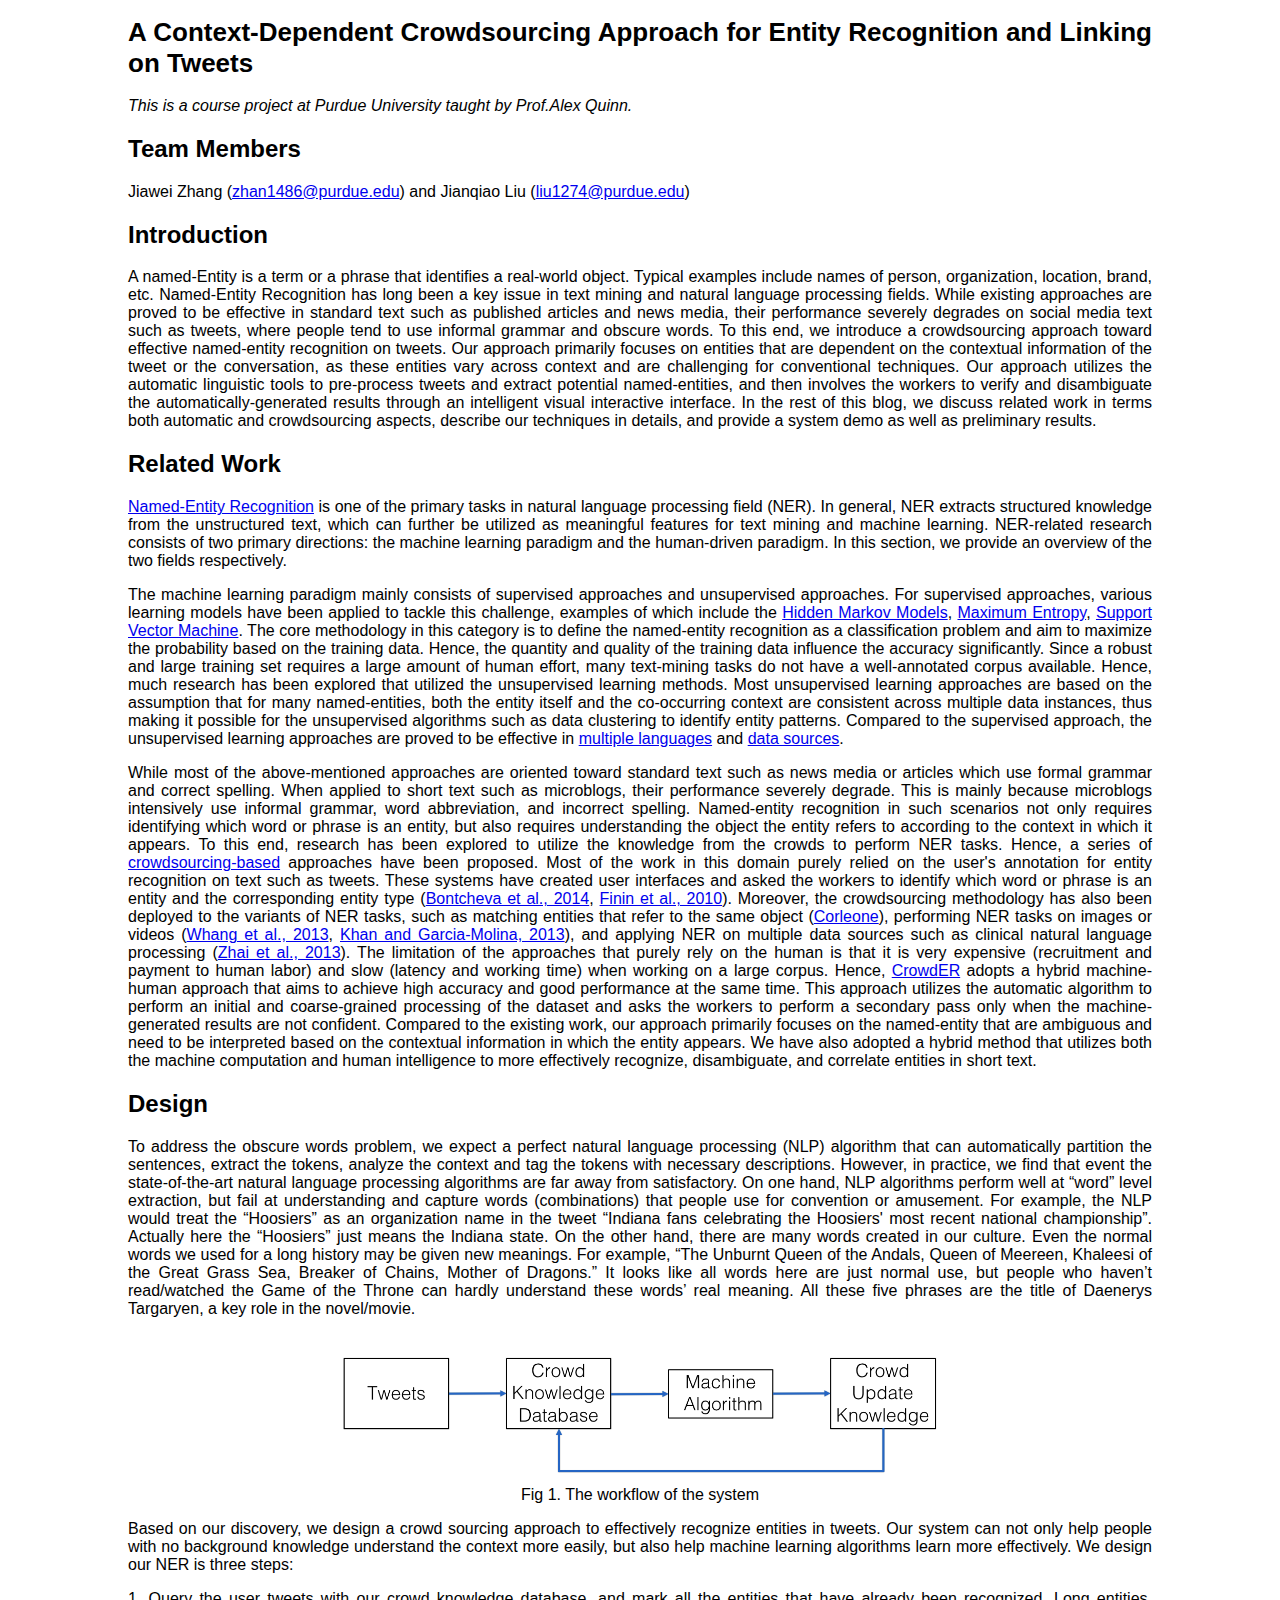
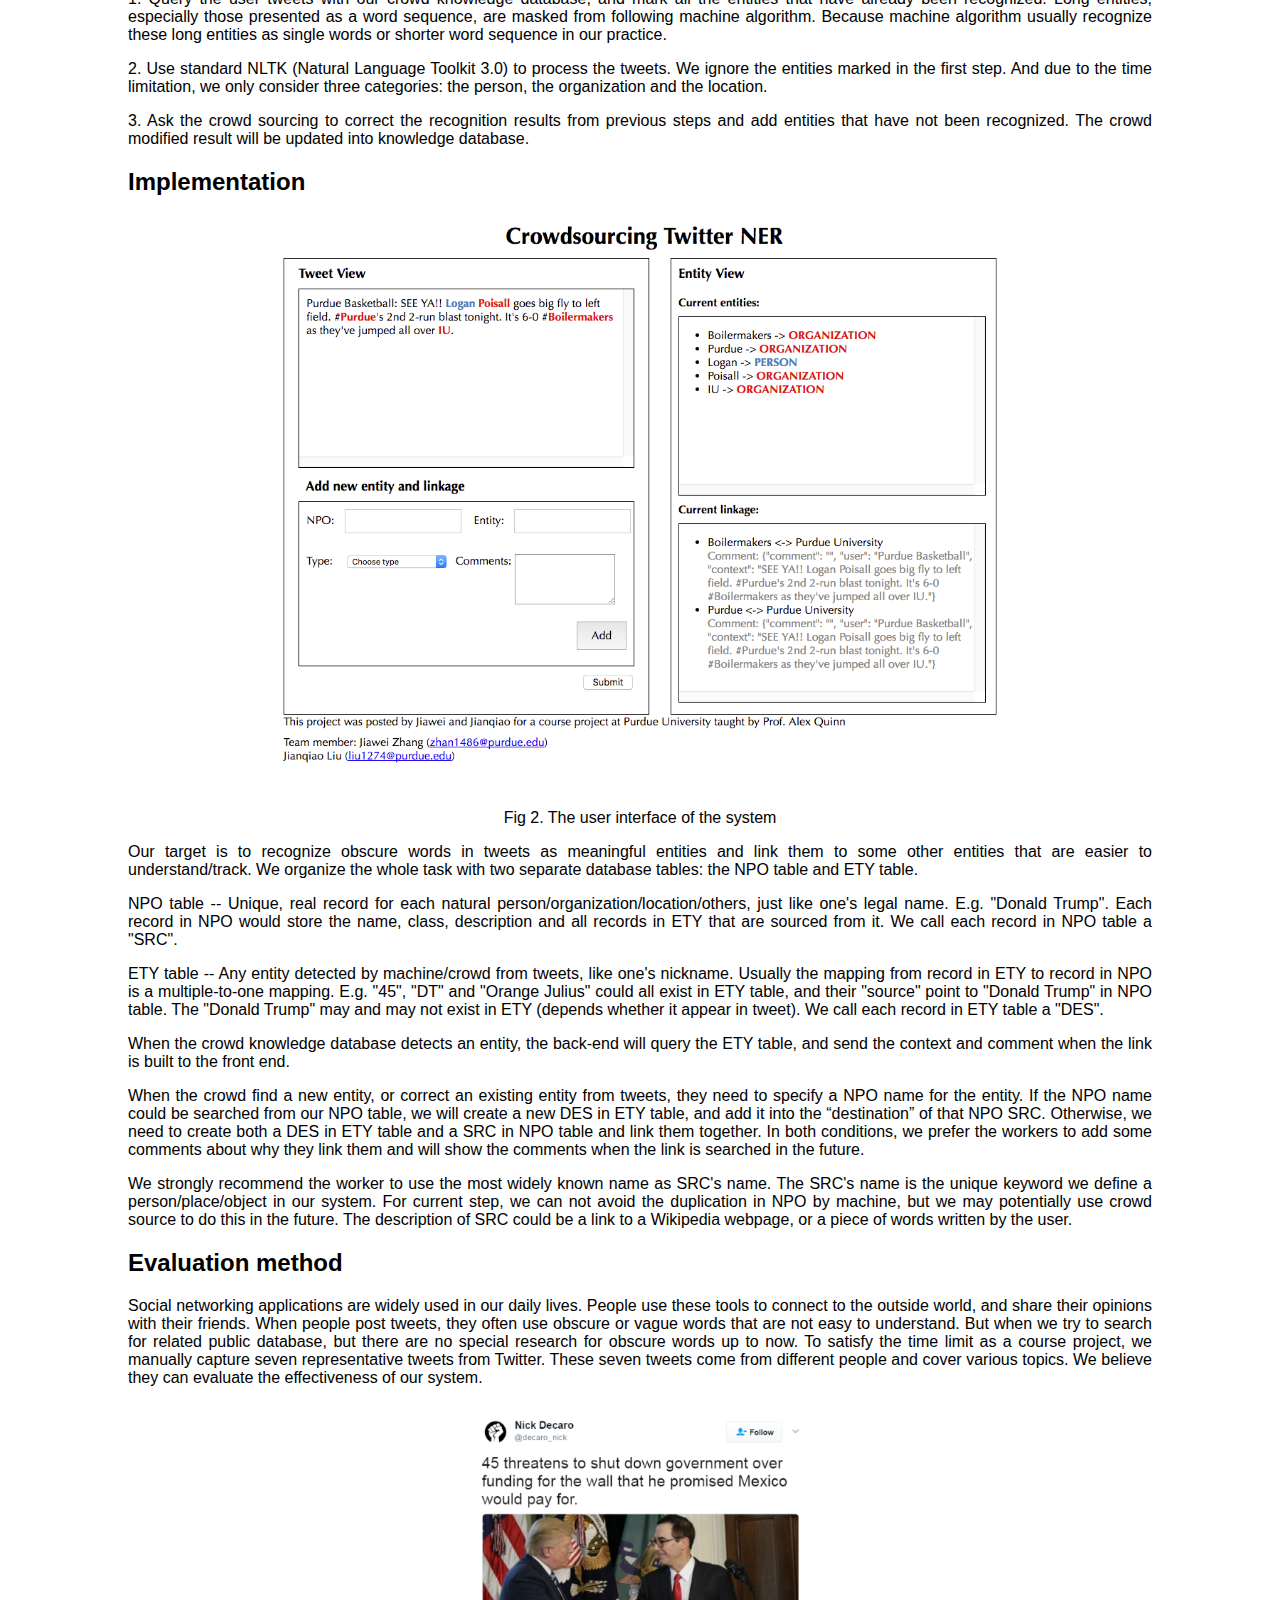
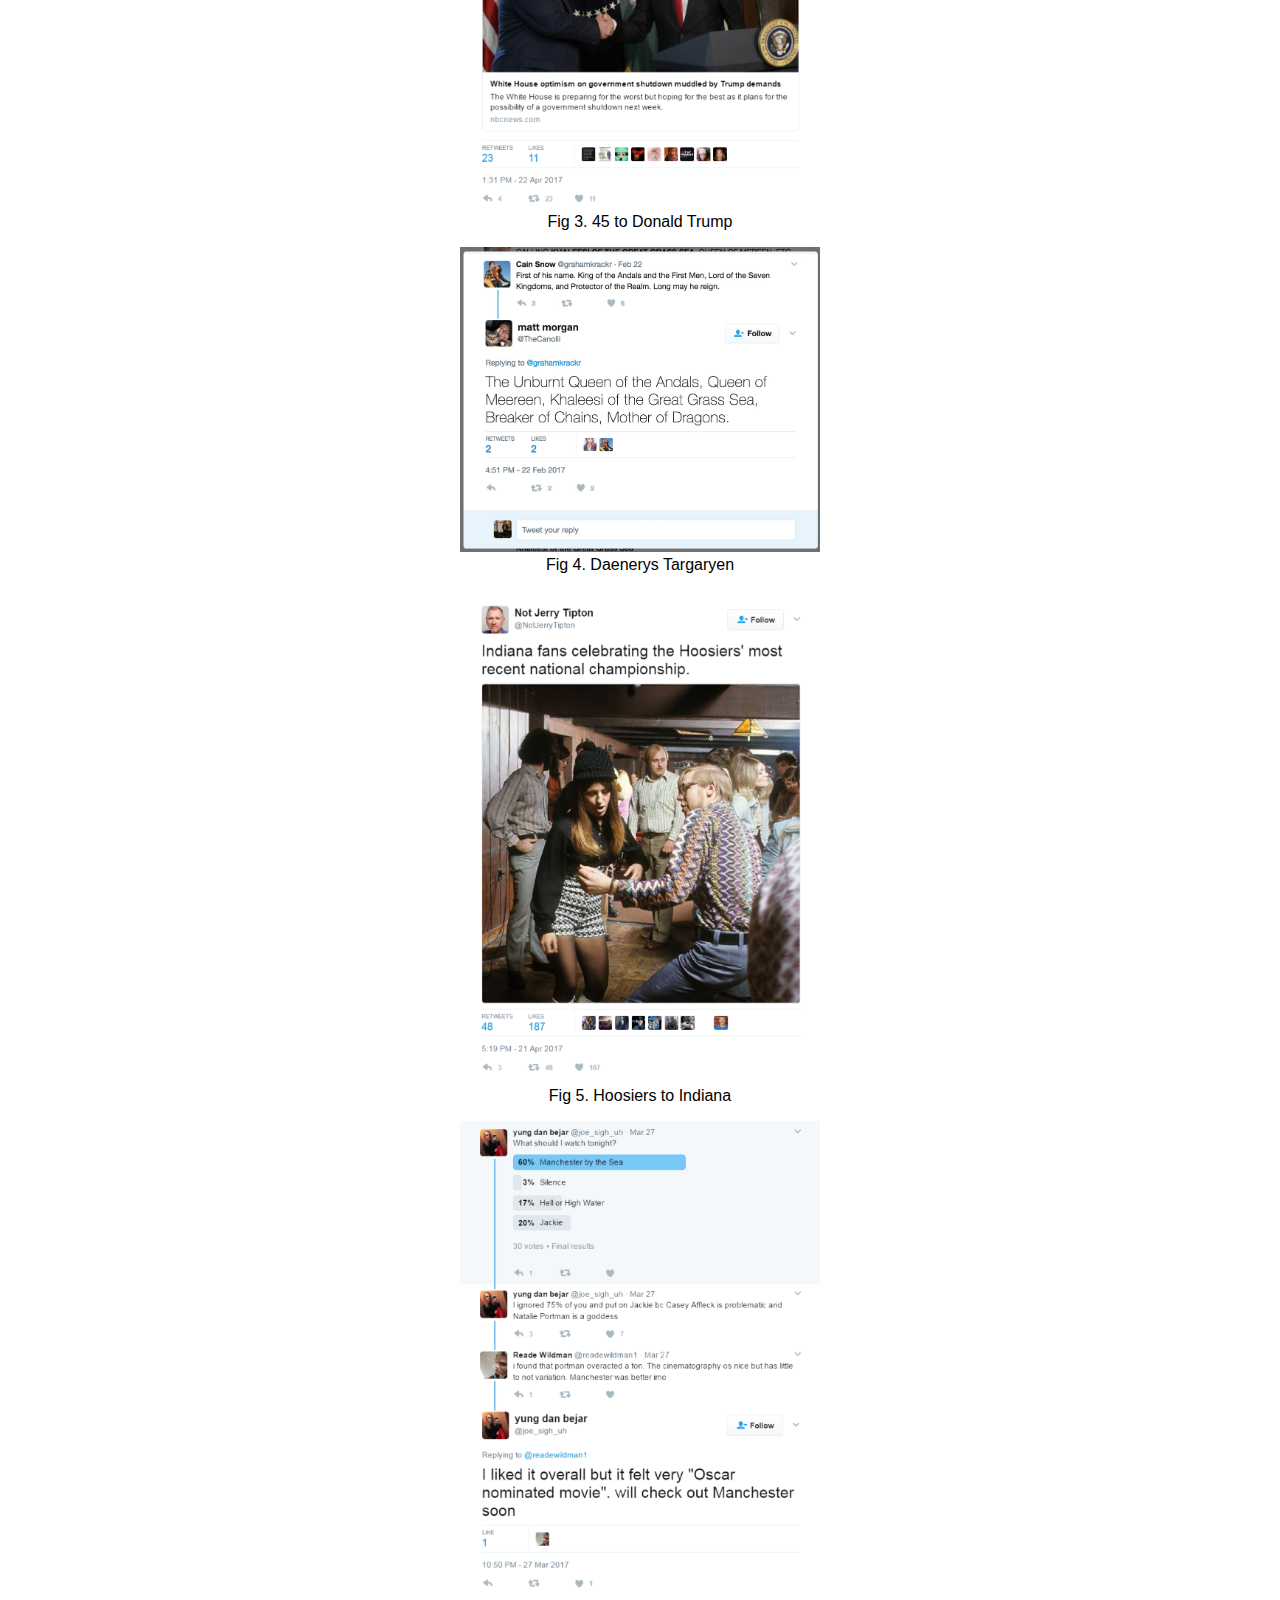
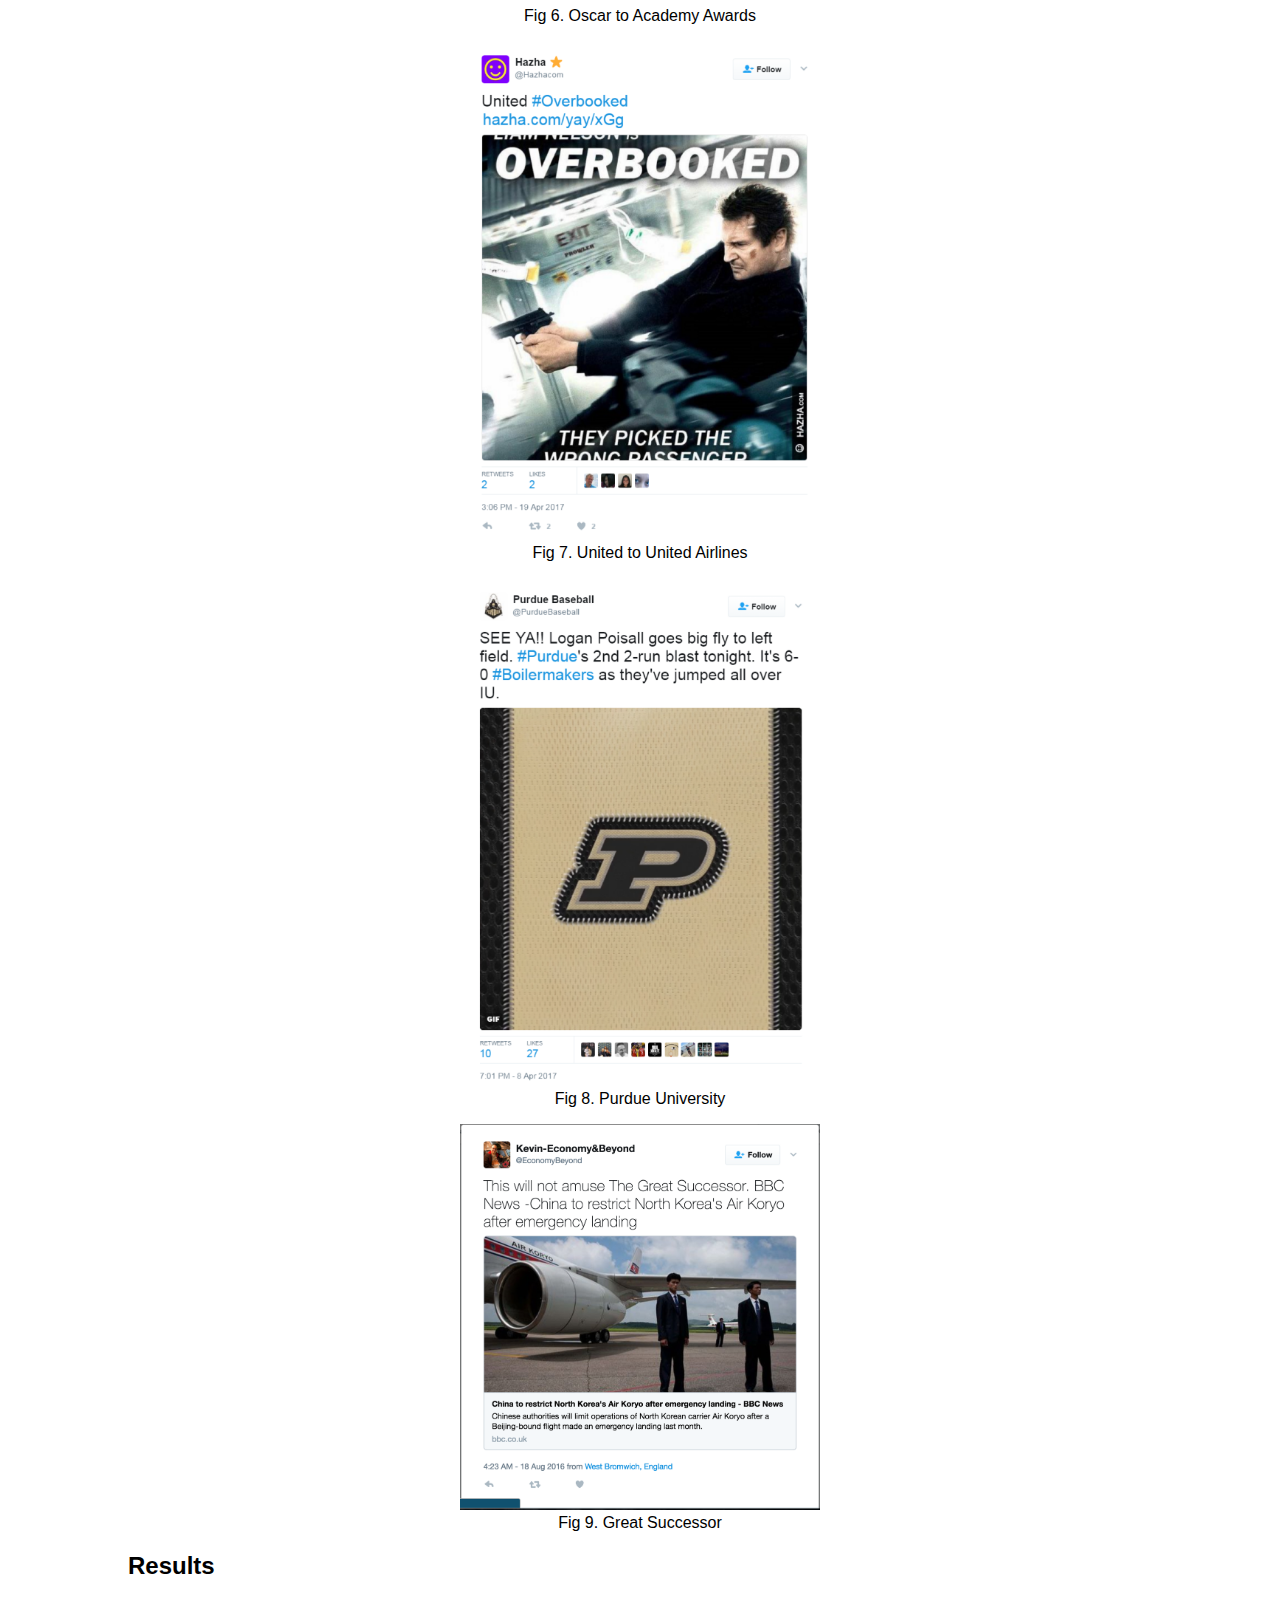
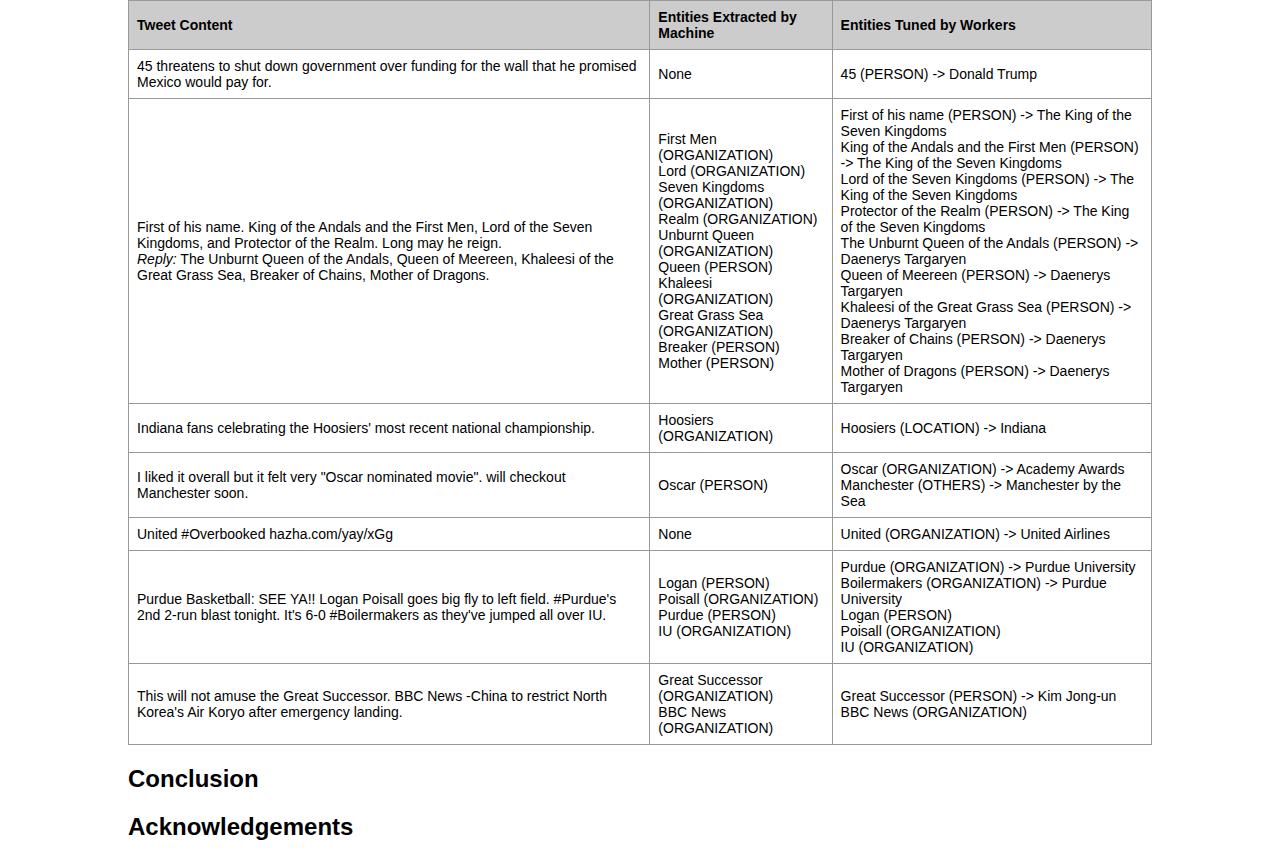
==== commit cb6a2ac4: "Finished the related work;" ====
--- a/Report/project.html
+++ b/Report/project.html
@@ -71,13 +71,25 @@
 <!-- <a href="http://dx.doi.org/" title=""></a> -->
 
 <h2>Related Work</h2>
-<p><a href="http://dx.doi.org/10.1075/li.30.1.03nad" title="Nadeau, David, and Satoshi Sekine. A survey of named entity recognition and classification. Lingvisticae Investigationes 30.1 (2007): 3-26.">Named-Entity Recognition</a> (NER) is one of the primary tasks in natural language processing field.
-In general, NER extracts structured knowledge from the unstructured text, which can further be utilized as meaningful features for text mining and maching learning.
+<p><a href="http://dx.doi.org/10.1075/li.30.1.03nad" title="Nadeau, David, and Satoshi Sekine. A survey of named entity recognition and classification. Lingvisticae Investigationes 30.1 (2007): 3-26.">Named-Entity Recognition</a> is one of the primary tasks in natural language processing field (NER).
+In general, NER extracts structured knowledge from the unstructured text, which can further be utilized as meaningful features for text mining and machine learning.
 NER-related research consists of two primary directions: the machine learning paradigm and the human-driven paradigm.
 In this section, we provide an overview of the two fields respectively.</p>
 
-The machine learning paradigm mainly consists of supervised approaches and unsupervised approaches.
-For supervised approaches, various learning models have been applied to tackle this challenge, examples of which include the <a href="http://dx.doi.org/10.1023/A:1007558221122" title="Bikel, Daniel M., Richard Schwartz, and Ralph M. Weischedel. An algorithm that learns what's in a name. Machine learning 34.1 (1999): 211-231.">Hidden Markov Models</a>, <a href="http://citeseerx.ist.psu.edu/viewdoc/download?doi=10.1.1.641.2654&rep=rep1&type=pdf" title="Borthwick, Andrew. A maximum entropy approach to named entity recognition. Diss. New York University, 1999.">Maximum Entropy</a>, <a href="http://dx.doi.org/10.3115/1118853.1118873" title="McNamee, Paul, and James Mayfield. Entity extraction without language-specific resources. proceedings of the 6th conference on Natural language learning-Volume 20. Association for Computational Linguistics, 2002.">Support Vector Machine</a>. The core methodology in this category is to define the named-entity recogntion as a classification problem and aim to maximize the probablity based on the training data. Hence, the quantity and quality of the training data influences the accuracy significantly. Since a robust and large traning set requires a large amount of human effort, many text-mining tasks do not have a good annotated corpus available. Hence, much research has been explored that utilized the unsupervised learning methods. Most unsupervised learning approaches are based on the assumption that for many named-entities, both the entity itself and the co-occuring context are consistent across multiple data instances, thus making it possible for the unsupervised algorithms such as data clustering to identify entity patterns. Unsupervised learning approaches are proved to be effective on <a href="http://dl.acm.org/citation.cfm?id=2392777.2392781" title="Munro, Robert, and Christopher D. Manning. Accurate unsupervised joint named-entity extraction from unaligned parallel text. Proceedings of the 4th Named Entity Workshop. Association for Computational Linguistics, 2012.">multiple languages</a> and <a href="http://dx.doi.org/10.1016/j.artint.2005.03.001" title="Etzioni, Oren, et al. Unsupervised named-entity extraction from the web: An experimental study. Artificial intelligence 165.1 (2005): 91-134.">data sources</a>.
+<p>The machine learning paradigm mainly consists of supervised approaches and unsupervised approaches.
+For supervised approaches, various learning models have been applied to tackle this challenge, examples of which include the <a href="http://dx.doi.org/10.1023/A:1007558221122" title="Bikel, Daniel M., Richard Schwartz, and Ralph M. Weischedel. An algorithm that learns what's in a name. Machine learning 34.1 (1999): 211-231.">Hidden Markov Models</a>, <a href="http://citeseerx.ist.psu.edu/viewdoc/download?doi=10.1.1.641.2654&rep=rep1&type=pdf" title="Borthwick, Andrew. A maximum entropy approach to named entity recognition. Diss. New York University, 1999.">Maximum Entropy</a>, <a href="http://dx.doi.org/10.3115/1118853.1118873" title="McNamee, Paul, and James Mayfield. Entity extraction without language-specific resources. proceedings of the 6th conference on Natural language learning-Volume 20. Association for Computational Linguistics, 2002.">Support Vector Machine</a>. The core methodology in this category is to define the named-entity recognition as a classification problem and aim to maximize the probability based on the training data. Hence, the quantity and quality of the training data influence the accuracy significantly. Since a robust and large training set requires a large amount of human effort, many text-mining tasks do not have a well-annotated corpus available. Hence, much research has been explored that utilized the unsupervised learning methods. Most unsupervised learning approaches are based on the assumption that for many named-entities, both the entity itself and the co-occurring context are consistent across multiple data instances, thus making it possible for the unsupervised algorithms such as data clustering to identify entity patterns. Compared to the supervised approach, the unsupervised learning approaches are proved to be effective in <a href="http://dl.acm.org/citation.cfm?id=2392777.2392781" title="Munro, Robert, and Christopher D. Manning. Accurate unsupervised joint named-entity extraction from unaligned parallel text. Proceedings of the 4th Named Entity Workshop. Association for Computational Linguistics, 2012.">multiple languages</a> and <a href="http://dx.doi.org/10.1016/j.artint.2005.03.001" title="Etzioni, Oren, et al. Unsupervised named-entity extraction from the web: An experimental study. Artificial intelligence 165.1 (2005): 91-134.">data sources</a>.</p>
+
+<p>While most of the above-mentioned approaches are oriented toward standard text such as news media or articles which use formal grammar and correct spelling. When applied to short text such as microblogs, their performance severely degrade. This is mainly because microblogs intensively use informal grammar, word abbreviation, and incorrect spelling. Named-entity recognition in such scenarios not only requires identifying which word or phrase is an entity, but also requires understanding the object the entity refers to according to the context in which it appears. To this end, research has been explored to utilize the knowledge from the crowds to perform NER tasks. Hence, a series of <a href="http://dx.doi.org/10.1145/1978942.1979148" title="Quinn, Alexander J., and Benjamin B. Bederson. Human computation: a survey and taxonomy of a growing field. Proceedings of the SIGCHI conference on human factors in computing systems. ACM, 2011.">crowdsourcing-based</a> approaches have been proposed. 
+Most of the work in this domain purely relied on the user's annotation for entity recognition on text such as tweets. These systems have created user interfaces and asked the workers to identify which word or phrase is an entity and the corresponding entity type
+(<a href="http://www.derczynski.com/sheffield/papers/chapter_crowdsourcing.pdf" title="Bontcheva, Kalina, Leon Derczynski, and Ian Roberts. Crowdsourcing named entity recognition and entity linking corpora." The Handbook of Linguistic Annotation (to appear) (2014).>Bontcheva et al., 2014</a>, <a href="http://dl.acm.org/citation.cfm?id=1866709" title="Finin, Tim, et al. Annotating named entities in Twitter data with crowdsourcing. Proceedings of the NAACL HLT 2010 Workshop on Creating Speech and Language Data with Amazon's Mechanical Turk. Association for Computational Linguistics, 2010.">Finin et al., 2010</a>).
+Moreover, the crowdsourcing methodology has also been deployed to the variants of NER tasks, such as matching entities that refer to the same object (<a href="http://dx.doi.org/10.1145/2588555.2588576" title="Gokhale, Chaitanya, et al. Corleone: Hands-off crowdsourcing for entity matching. Proceedings of the 2014 ACM SIGMOD international conference on Management of data. ACM, 2014.">Corleone</a>),
+performing NER tasks on images or videos (<a href="http://dx.doi.org/10.14778/2536336.2536337" title="Whang, Steven Euijong, Peter Lofgren, and Hector Garcia-Molina. Question selection for crowd entity resolution. Proceedings of the VLDB Endowment 6.6 (2013): 349-360.">Whang et al., 2013</a>,
+<a href="http://dx.doi.org/10.1145/2983323.2983831" title="Khan, Asif R., and Hector Garcia-Molina. Attribute-based crowd entity resolution. Proceedings of the 25th ACM International on Conference on Information and Knowledge Management. ACM, 2016.">Khan and Garcia-Molina, 2013</a>),
+and applying NER on multiple data sources such as clinical natural language processing (<a href="http://dx.doi.org/10.2196/jmir.2426" title="Zhai, Haijun, et al. Web 2.0-based crowdsourcing for high-quality gold standard development in clinical natural language processing. Journal of medical Internet research 15.4 (2013): e73.">Zhai et al., 2013</a>).
+The limitation of the approaches that purely rely on the human is that it is very expensive (recruitment and payment to human labor) and slow (latency and working time) when working on a large corpus.
+Hence, <a href="http://dx.doi.org/10.14778/2350229.2350263" title="Wang, Jiannan, et al. Crowder: Crowdsourcing entity resolution. Proceedings of the VLDB Endowment 5.11 (2012): 1483-1494.">CrowdER</a> adopts a hybrid machine-human approach that aims to achieve high accuracy and good performance at the same time. This approach utilizes the automatic algorithm to perform an initial and coarse-grained processing of the dataset and asks the workers to perform a secondary pass only when the machine-generated results are not confident.
+Compared to the existing work, our approach primarily focuses on the named-entity that are ambiguous and need to be interpreted based on the contextual information in which the entity appears. We have also adopted a hybrid method that utilizes both the machine computation and human intelligence to more effectively recognize, disambiguate, and correlate entities in short text.
+</p>
 
 
 
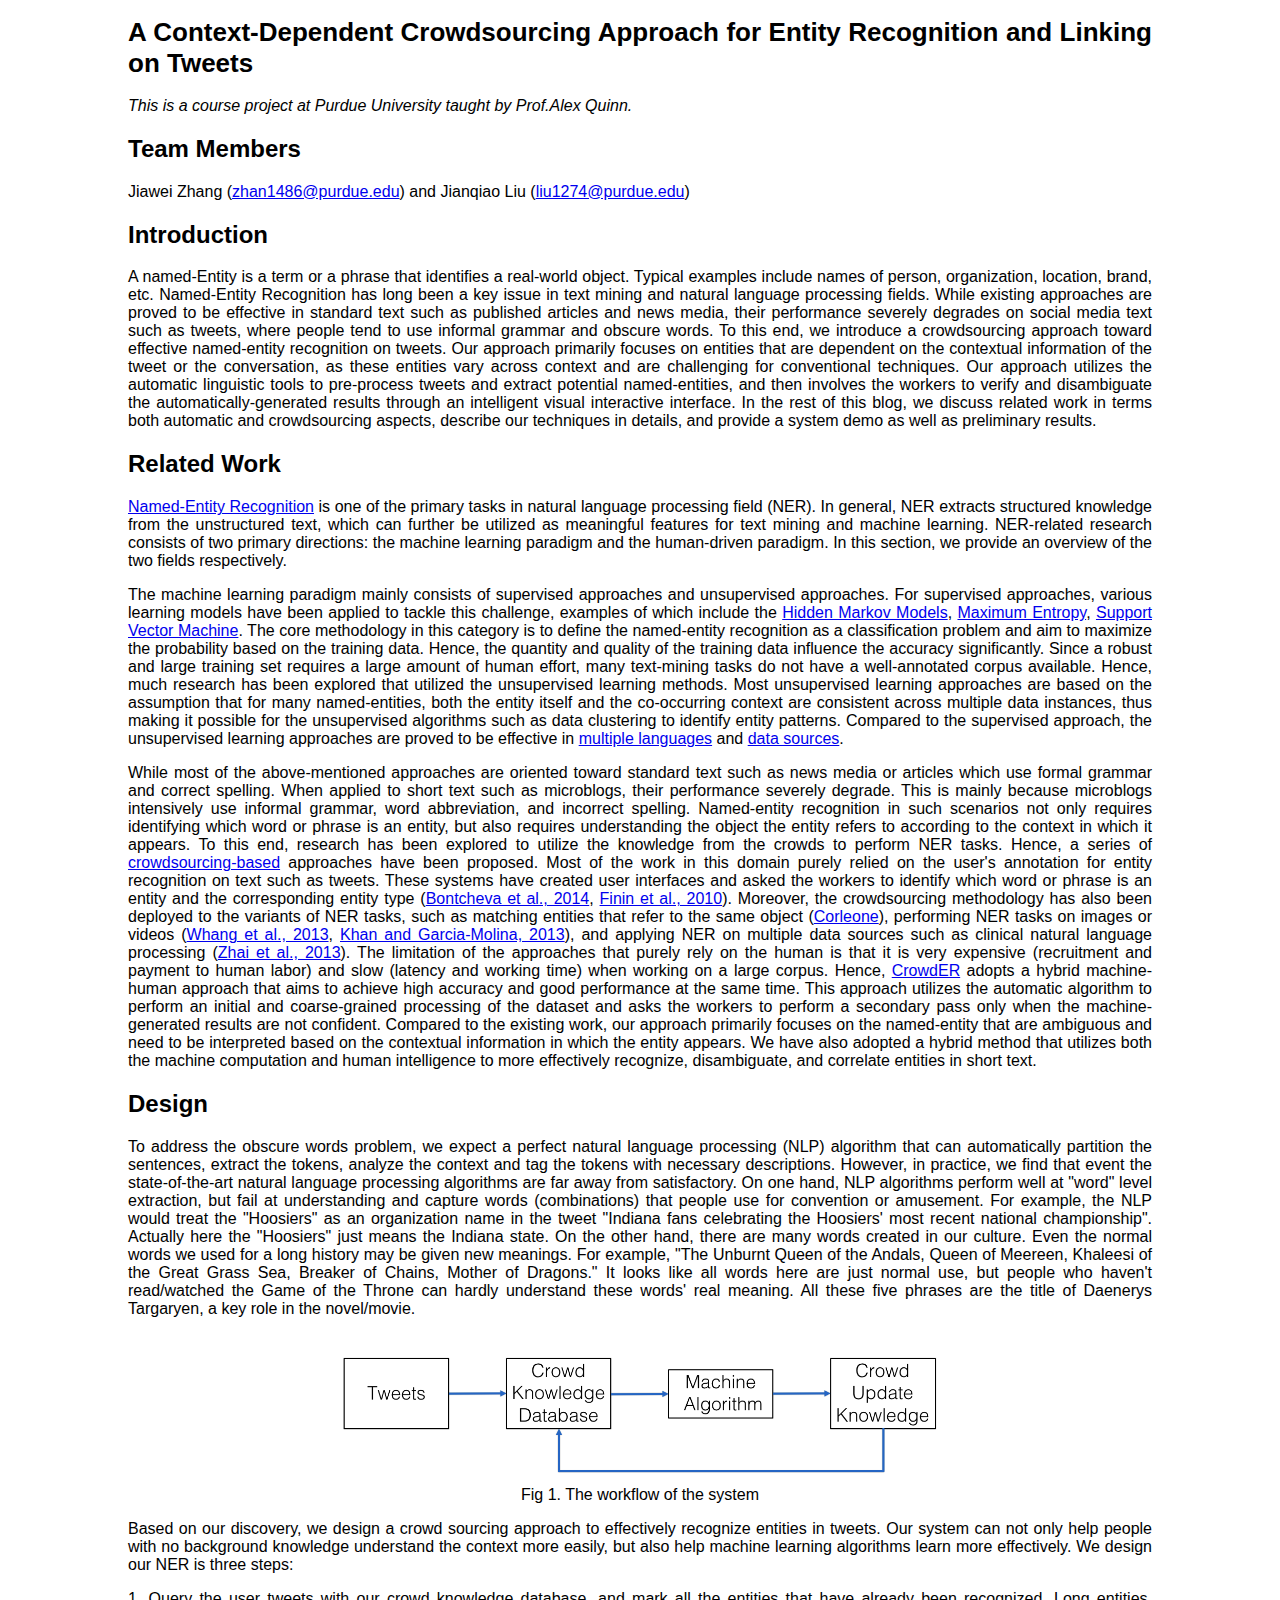
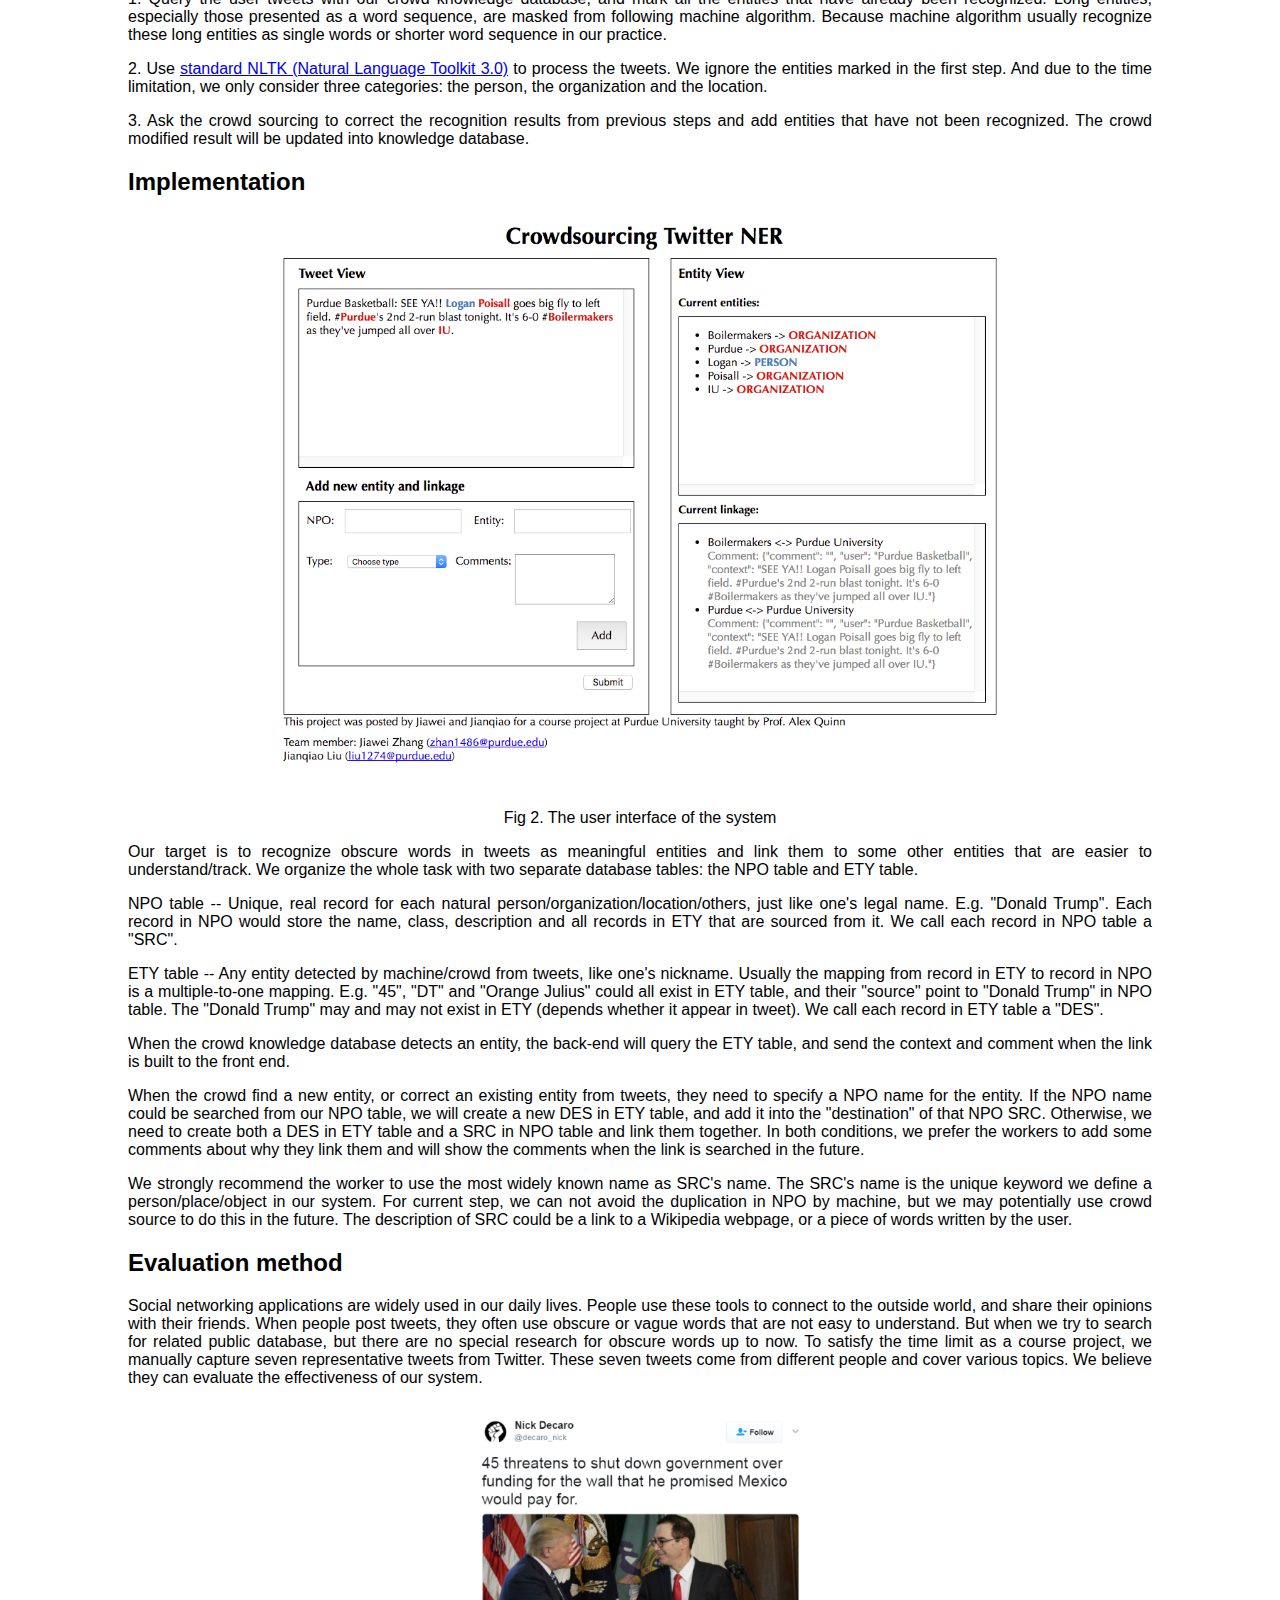
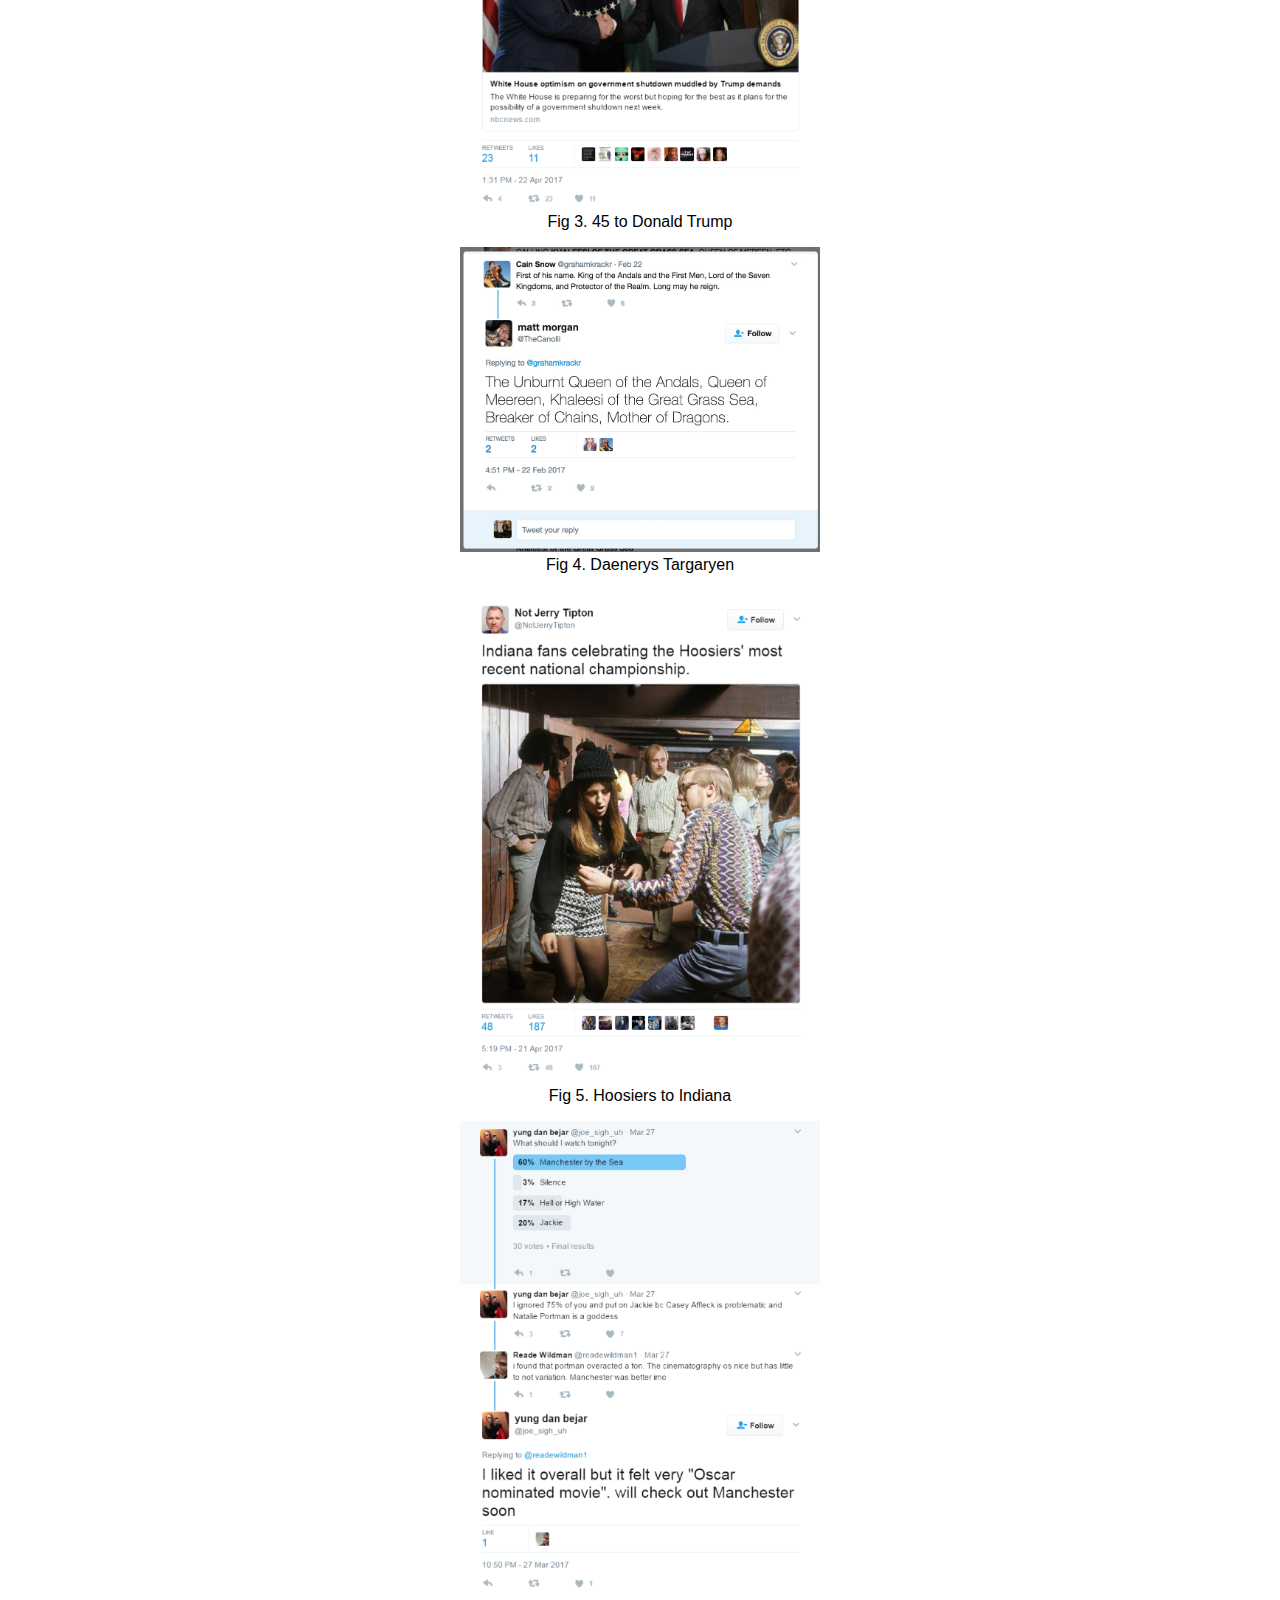
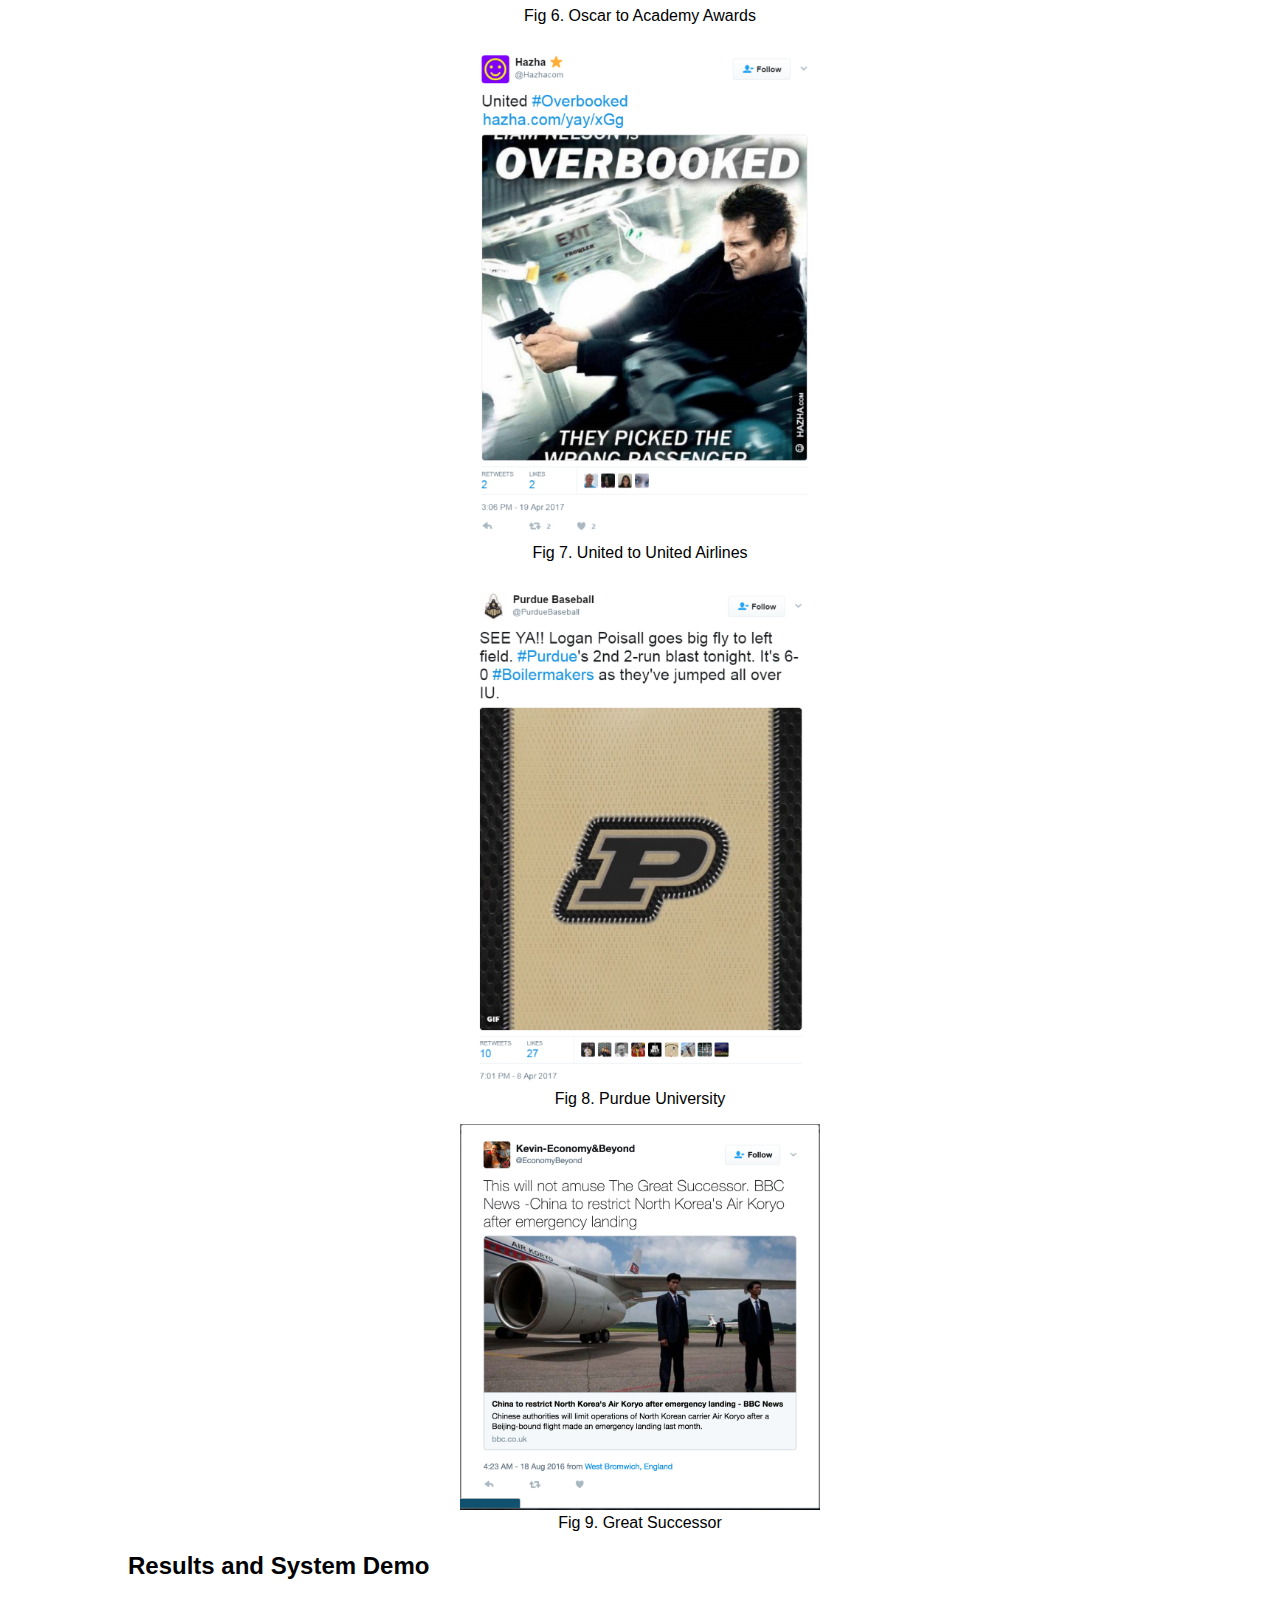
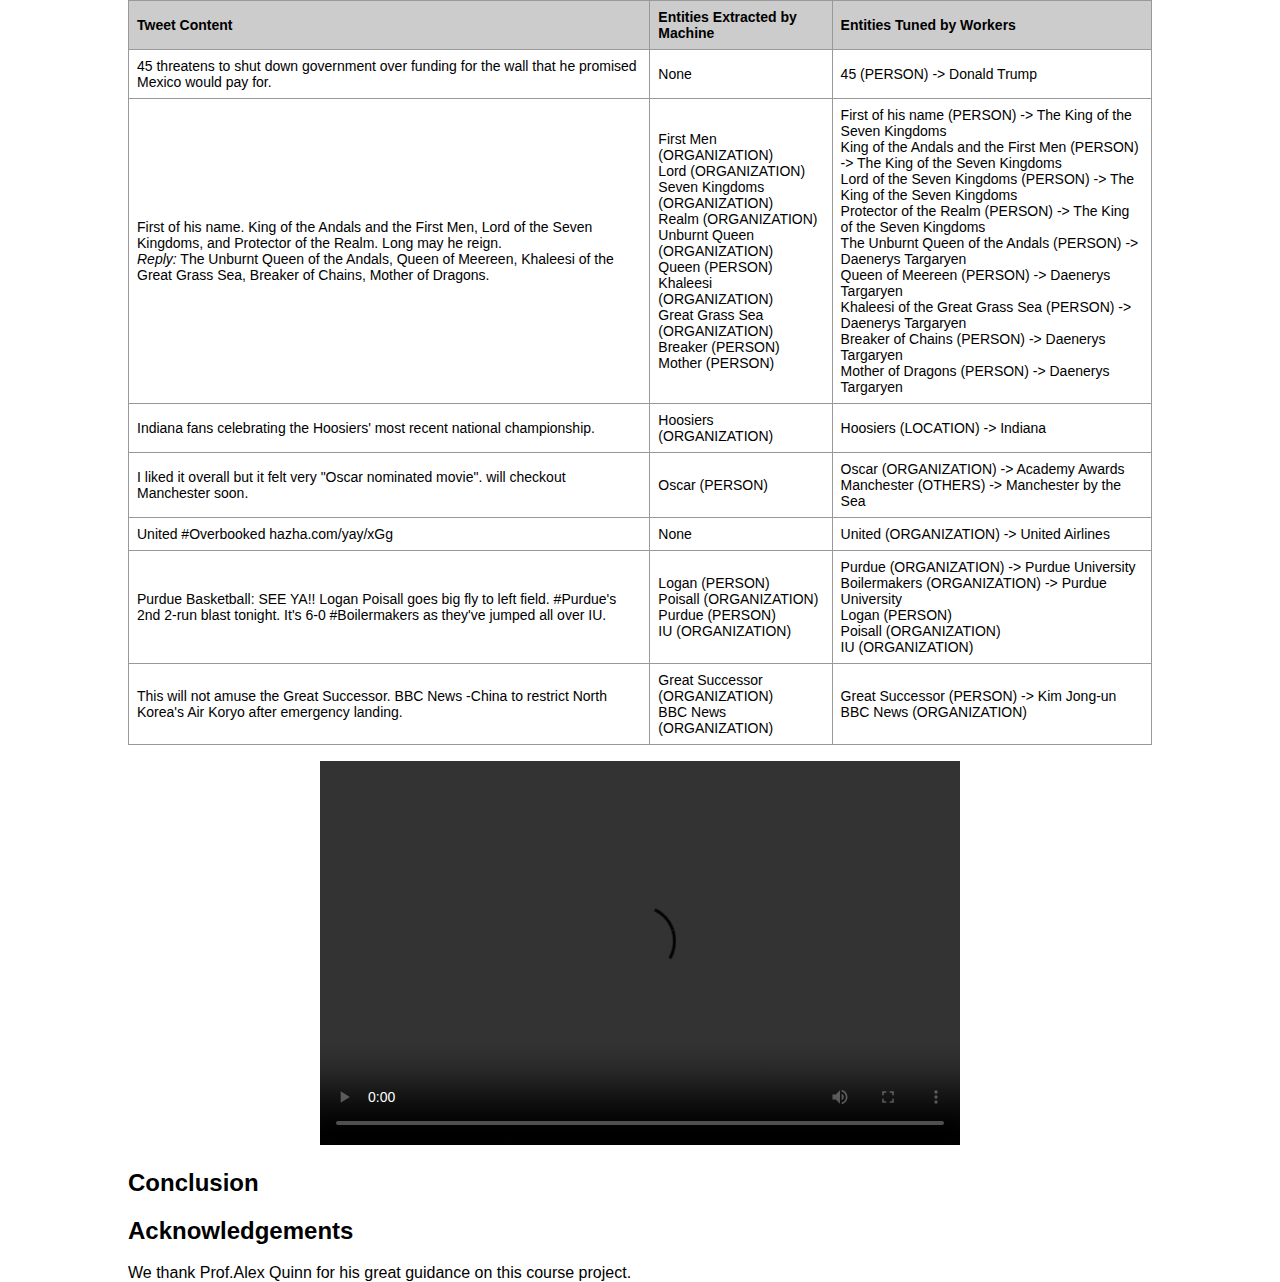
==== commit 697583a1: "Minor changes;" ====
--- a/Report/project.html
+++ b/Report/project.html
@@ -94,7 +94,7 @@
 
 
 <h2> Design</h2>
-<p>To address the obscure words problem, we expect a perfect natural language processing (NLP) algorithm that can automatically partition the sentences, extract the tokens, analyze the context and tag the tokens with necessary descriptions. However, in practice, we find that event the state-of-the-art natural language processing algorithms are far away from satisfactory. On one hand, NLP algorithms perform well at “word” level extraction, but fail at understanding and capture words (combinations) that people use for convention or amusement. For example, the NLP would treat the “Hoosiers” as an organization name in the tweet “Indiana fans celebrating the Hoosiers' most recent national championship”. Actually here the “Hoosiers” just means the Indiana state. On the other hand, there are many words created in our culture. Even the normal words we used for a long history may be given new meanings. For example, “The Unburnt Queen of the Andals, Queen of Meereen, Khaleesi of the Great Grass Sea, Breaker of Chains, Mother of Dragons.” It looks like all words here are just normal use, but people who haven’t read/watched the Game of the Throne can hardly understand these words’ real meaning. All these five phrases are the title of Daenerys Targaryen, a key role in the novel/movie.
+<p>To address the obscure words problem, we expect a perfect natural language processing (NLP) algorithm that can automatically partition the sentences, extract the tokens, analyze the context and tag the tokens with necessary descriptions. However, in practice, we find that event the state-of-the-art natural language processing algorithms are far away from satisfactory. On one hand, NLP algorithms perform well at "word" level extraction, but fail at understanding and capture words (combinations) that people use for convention or amusement. For example, the NLP would treat the "Hoosiers" as an organization name in the tweet "Indiana fans celebrating the Hoosiers' most recent national championship". Actually here the "Hoosiers" just means the Indiana state. On the other hand, there are many words created in our culture. Even the normal words we used for a long history may be given new meanings. For example, "The Unburnt Queen of the Andals, Queen of Meereen, Khaleesi of the Great Grass Sea, Breaker of Chains, Mother of Dragons." It looks like all words here are just normal use, but people who haven't read/watched the Game of the Throne can hardly understand these words' real meaning. All these five phrases are the title of Daenerys Targaryen, a key role in the novel/movie.
 </p>
 
 <p style="text-align:center;"><img src="resources/workflow.png" alt="interface" style="width:600px;"><br>Fig 1. The workflow of the system</p>
@@ -103,7 +103,7 @@
 
 <p>1.	Query the user tweets with our crowd knowledge database, and mark all the entities that have already been recognized. Long entities, especially those presented as a word sequence, are masked from following machine algorithm. Because machine algorithm usually recognize these long entities as single words or shorter word sequence in our practice. </p>
 
-<p>2.	Use standard NLTK (Natural Language Toolkit 3.0) to process the tweets. We ignore the entities marked in the first step. And due to the time limitation, we only consider three categories: the person, the organization and the location. </p>
+<p>2.	Use <a href="http://www.nltk.org/" title="Natural Language Toolkit 3.0">standard NLTK (Natural Language Toolkit 3.0)</a> to process the tweets. We ignore the entities marked in the first step. And due to the time limitation, we only consider three categories: the person, the organization and the location. </p>
 
 <p>3.	Ask the crowd sourcing to correct the recognition results from previous steps and add entities that have not been recognized. The crowd modified result will be updated into knowledge database.
 </p>
@@ -129,7 +129,7 @@
 </p>
 
 <p>
-When the crowd find a new entity, or correct an existing entity from tweets, they need to specify a NPO name for the entity. If the NPO name could be searched from our NPO table, we will create a new DES in ETY table, and add it into the “destination” of that NPO SRC. Otherwise, we need to create both a DES in ETY table and a SRC in NPO table and link them together. In both conditions, we prefer the workers to add some comments about why they link them and will show the comments when the link is searched in the future.
+When the crowd find a new entity, or correct an existing entity from tweets, they need to specify a NPO name for the entity. If the NPO name could be searched from our NPO table, we will create a new DES in ETY table, and add it into the "destination" of that NPO SRC. Otherwise, we need to create both a DES in ETY table and a SRC in NPO table and link them together. In both conditions, we prefer the workers to add some comments about why they link them and will show the comments when the link is searched in the future.
 </p>
 
 <p>
@@ -152,8 +152,7 @@
 <p style="text-align:center;"><img src="resources/Great Successor.png" alt="interface" style="width:360px;"><br>Fig 9. Great Successor</p>
 
 
-<h2>Results</h2>
-
+<h2>Results and System Demo</h2>
 
 <table>
   <tr>
@@ -247,10 +246,18 @@
   </tr>
 </table>
 
+<div align="center">
+<p><video width="640" height="384" controls>
+  <source src="resources/project.mp4" type="video/mp4">
+  Your browser does not support the video tag.
+</video>
+</p>
+</div>
 
 <h2>Conclusion</h2>
 
 <h2>Acknowledgements</h2>
+We thank Prof.Alex Quinn for his great guidance on this course project.
 
 <!-- <h2>Approach and Implementation</h2>
 
@@ -264,27 +271,27 @@
 
 <b>What does the UI look like?</b>
 <br>
-There will be a tabular view to interact with the participants (Fig 1). The content of the tabular view includes a textbox, a table, a “Next” button and an “Update” field:
+There will be a tabular view to interact with the participants (Fig 1). The content of the tabular view includes a textbox, a table, a "Next" button and an "Update" field:
 The textbox shows a tweet assigned to the participant. These entities that have already been recognized by our system will be highlighted.
-The table lists every entity recognized in the tweet and these other entities potentially related with it. These “potentially related entities” are extracted from our database.
-<br>
-<br>
-If the participant is satisfied with the automatically generated result, he/she should click the “Next” button and get a new tweet. The result of the old tweet will be confirmed (explained in the question below). 
-Otherwise, the participant is asked to filled in the separate “Update” field. The layout of the field is similar to this: Keyword: <i>45</i>; Entity: <i>Trump</i>; Comment: <i>...</i>;  “Update” button.
+The table lists every entity recognized in the tweet and these other entities potentially related with it. These "potentially related entities" are extracted from our database.
+<br>
+<br>
+If the participant is satisfied with the automatically generated result, he/she should click the "Next" button and get a new tweet. The result of the old tweet will be confirmed (explained in the question below). 
+Otherwise, the participant is asked to filled in the separate "Update" field. The layout of the field is similar to this: Keyword: <i>45</i>; Entity: <i>Trump</i>; Comment: <i>...</i>;  "Update" button.
 <br>
 <br>
 
 <b>How does the user interact with the system?</b>
 <br>
-If the participant click the “Next” button, our system will submit the result to our background. All unmodified result will increase its “Strength” attribute by 1. 
-If the participant add some new entities and connections, our system will use the time of the tweet, all the entities in the tweet and the comment to create a new entity. The connects are initialized with “Strength = 1”.
+If the participant click the "Next" button, our system will submit the result to our background. All unmodified result will increase its "Strength" attribute by 1. 
+If the participant add some new entities and connections, our system will use the time of the tweet, all the entities in the tweet and the comment to create a new entity. The connects are initialized with "Strength = 1".
 <br>
 <br>
 
 <b>How to update the data collected from participants?</b>
 <br>
-Each entity has connections with other entities. These connections are measured by their “Strength” attribute. When the participant agrees with an existing connection, its “Strength” value will be increased and vice versa. The connection will be deleted once its strength drops below some threshold.
-In the result page, these connection are shown in the order of their “Strength” value. 
+Each entity has connections with other entities. These connections are measured by their "Strength" attribute. When the participant agrees with an existing connection, its "Strength" value will be increased and vice versa. The connection will be deleted once its strength drops below some threshold.
+In the result page, these connection are shown in the order of their "Strength" value. 
 <br>
 <br>
 
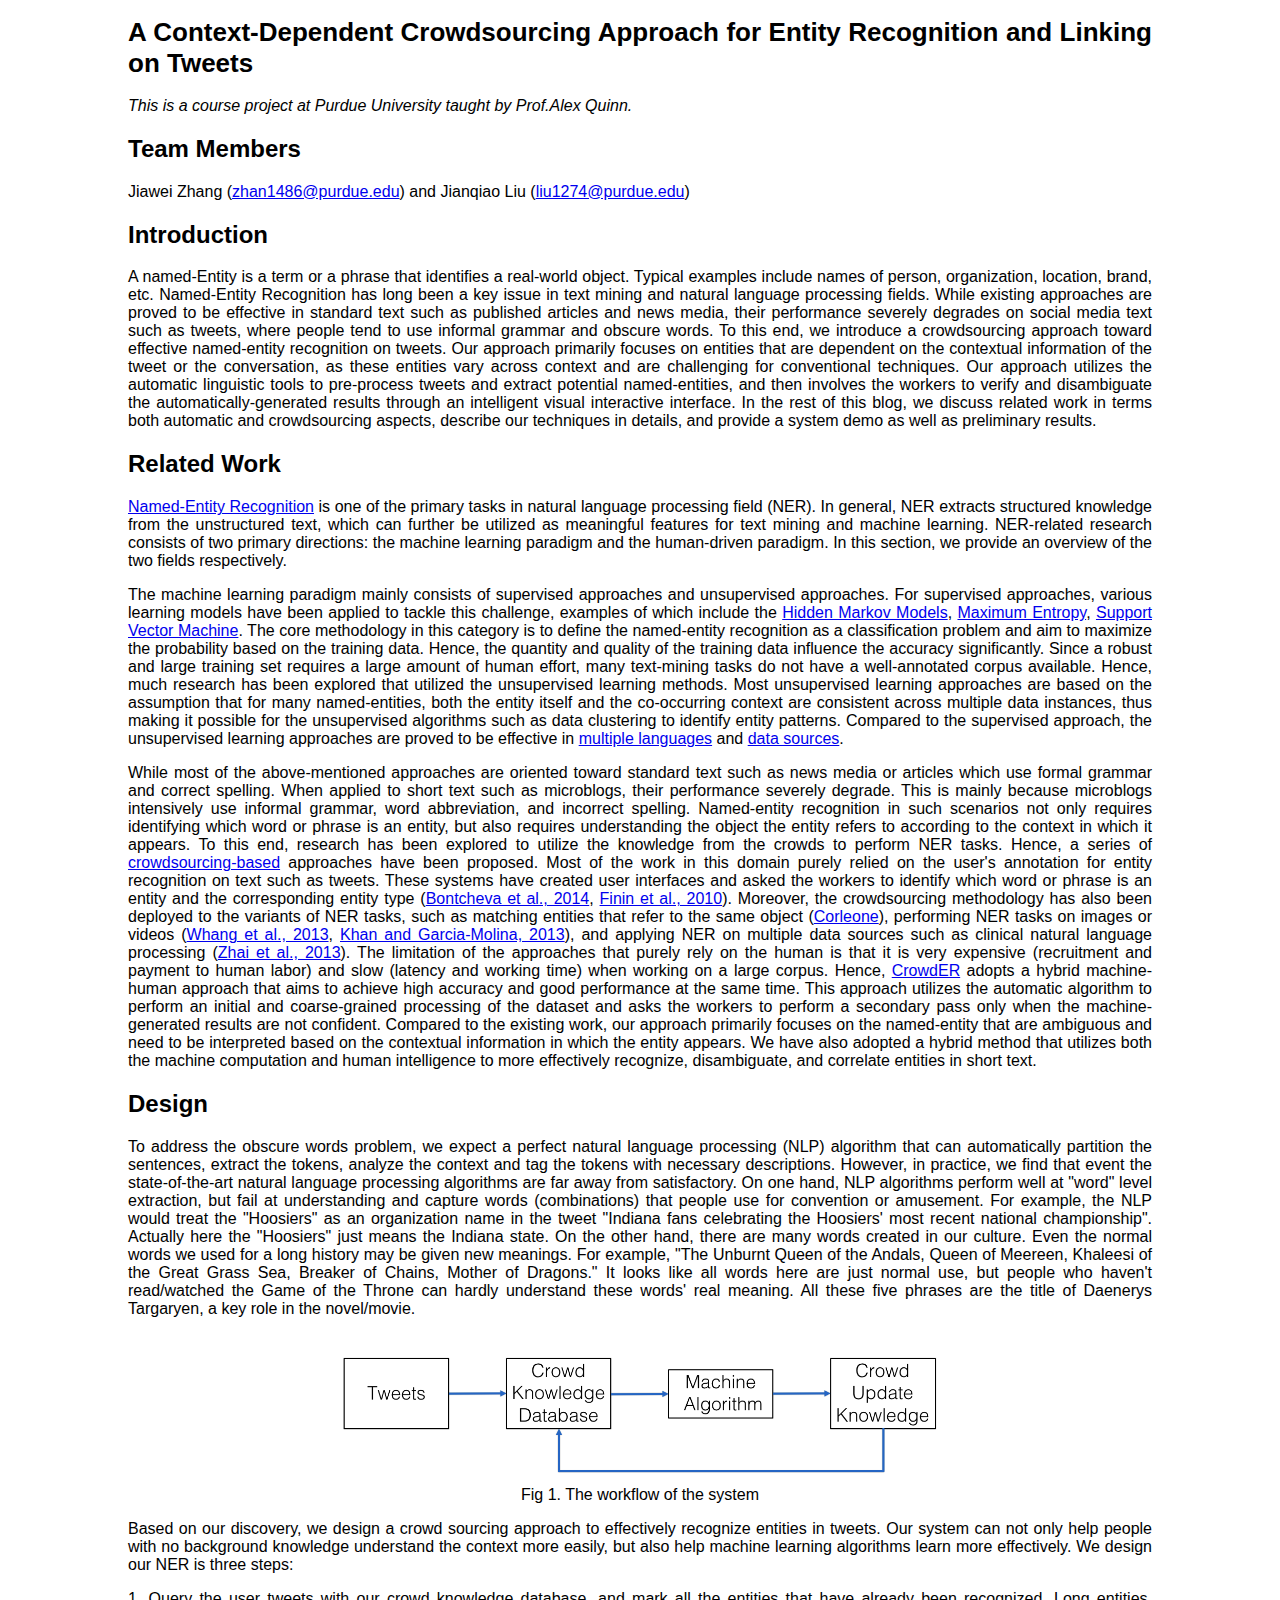
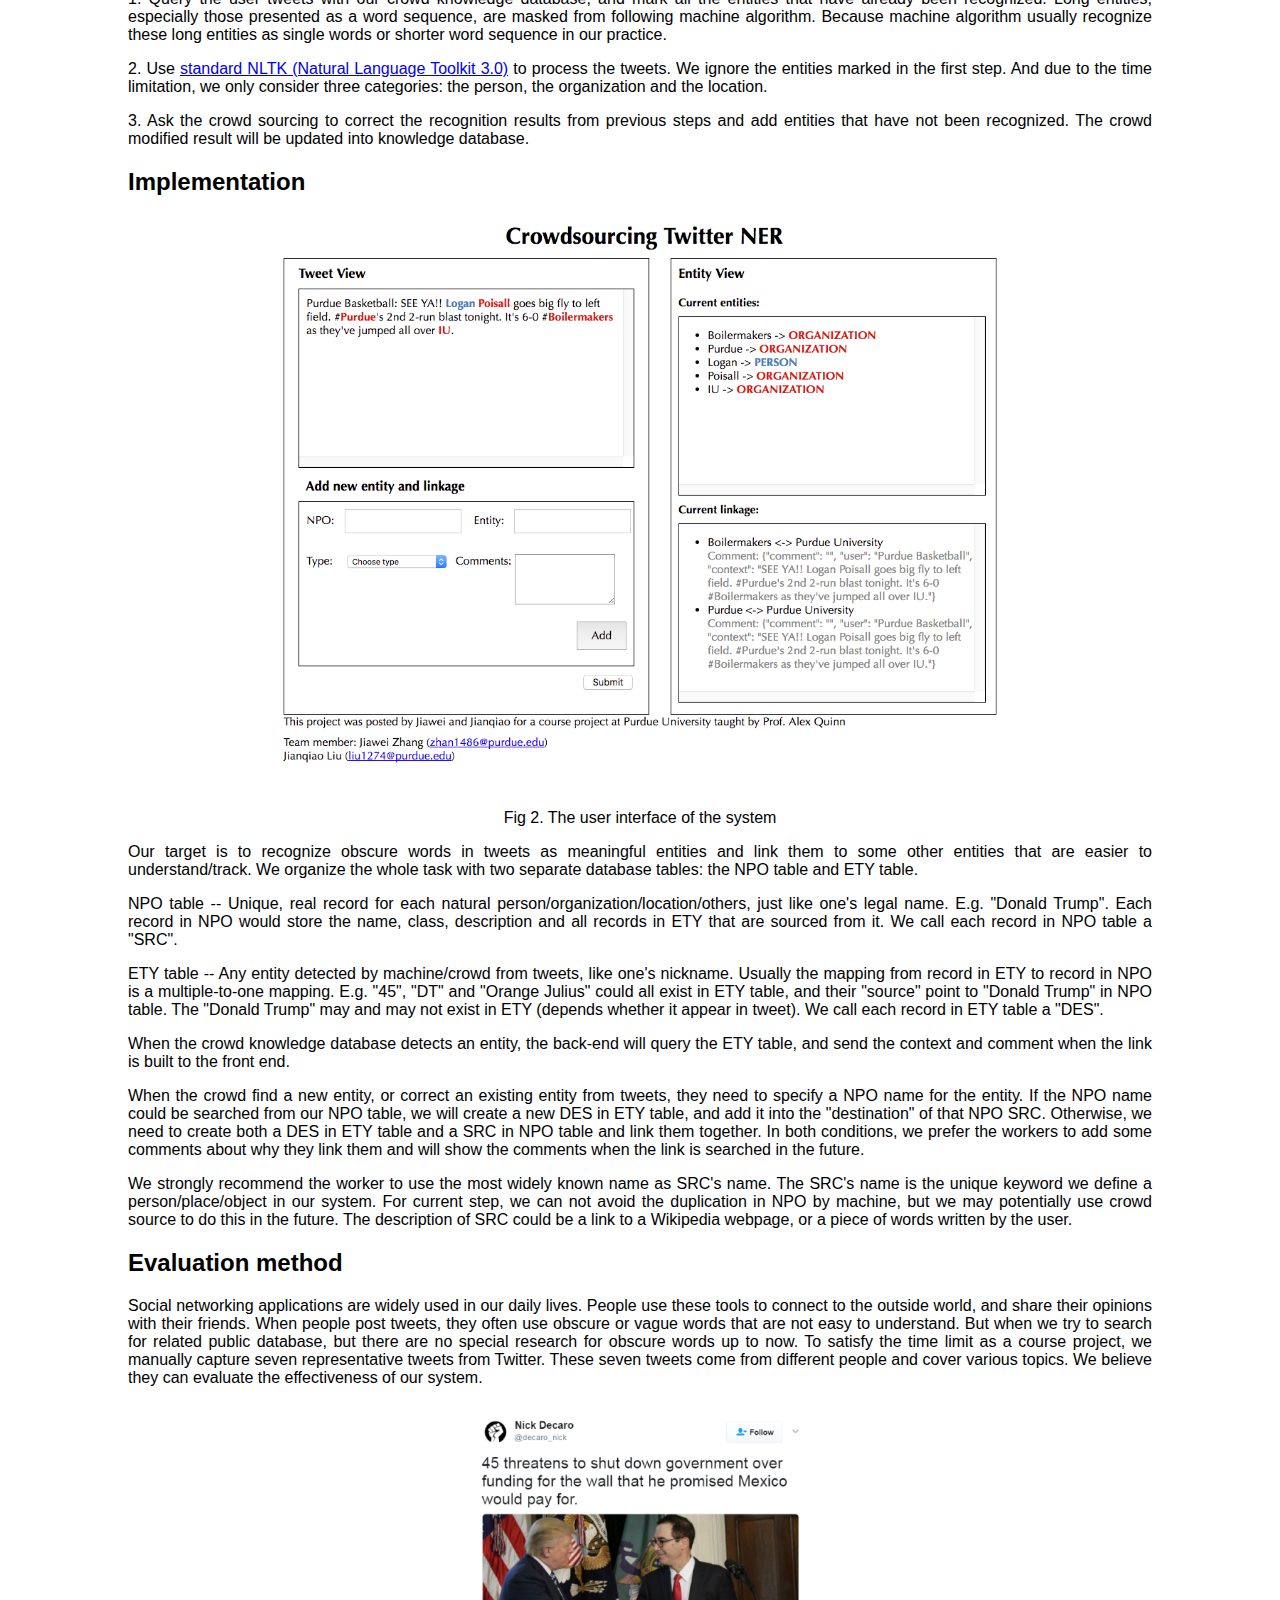
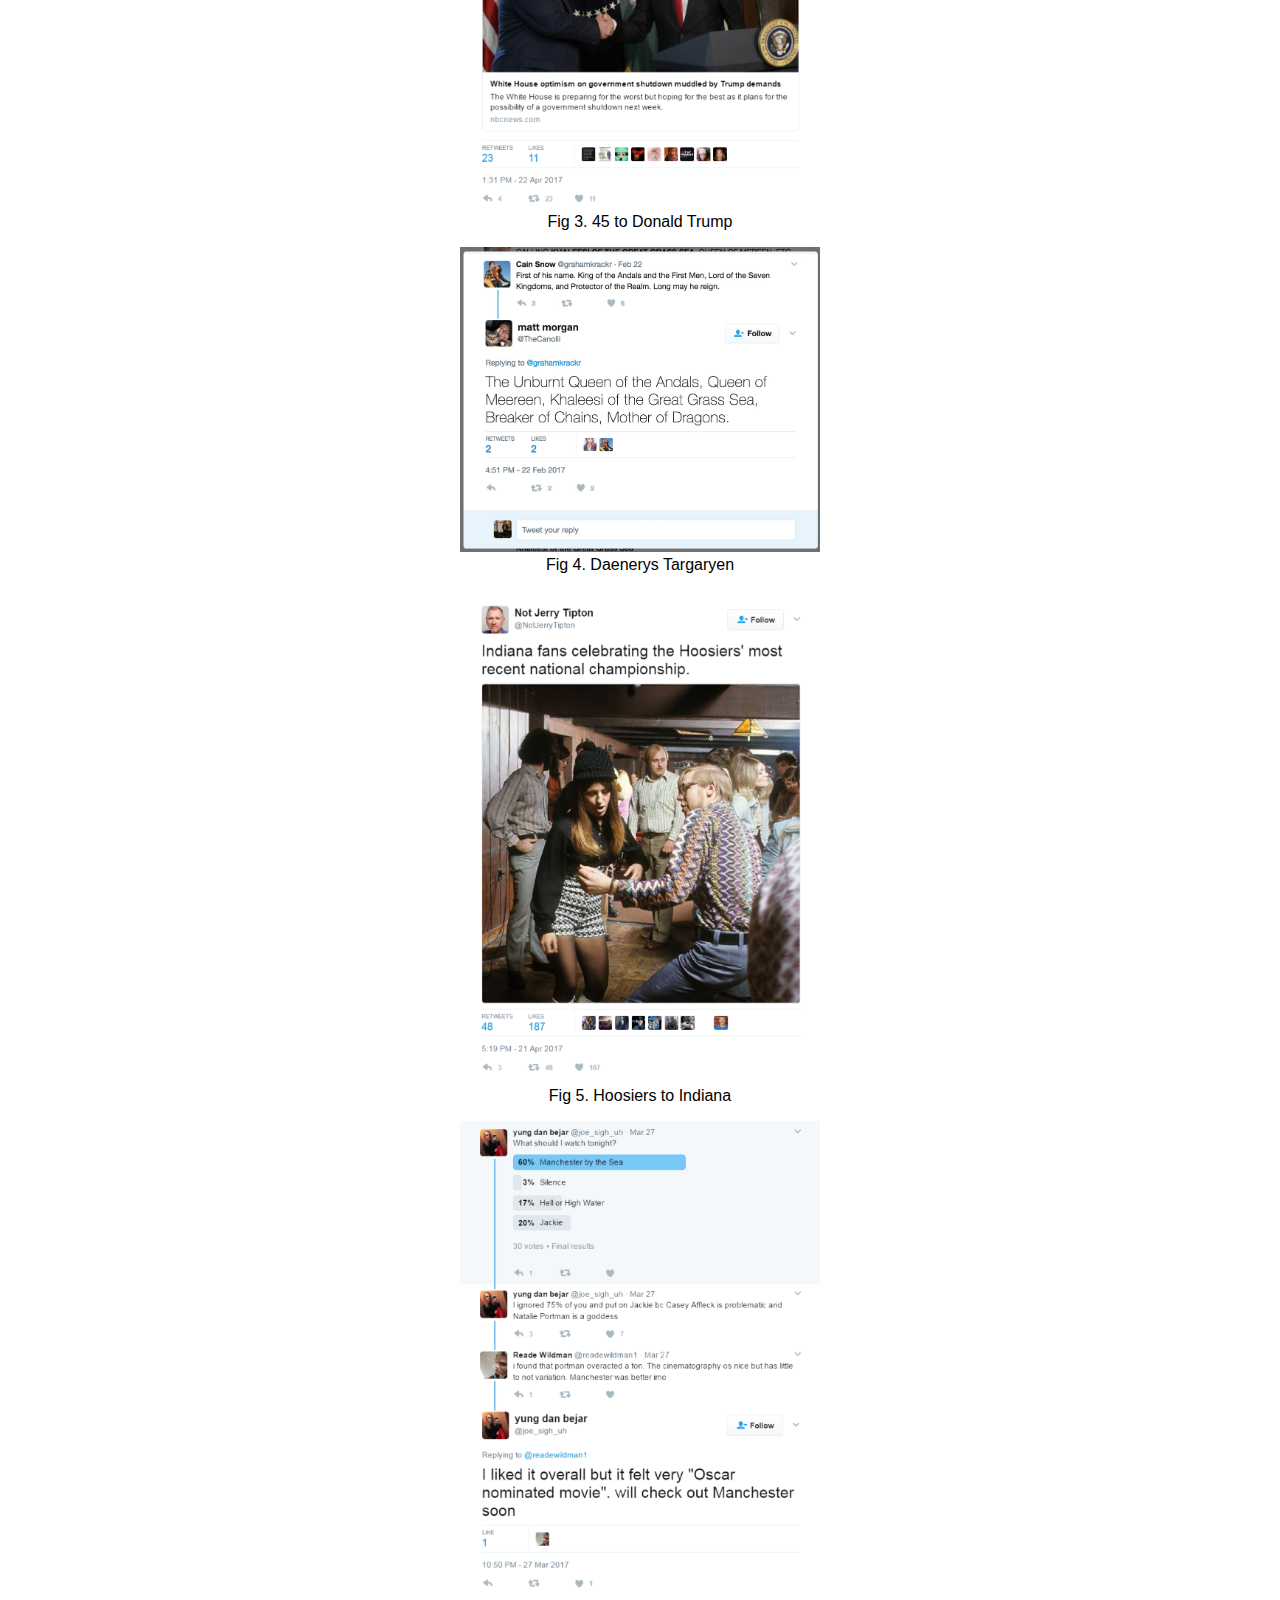
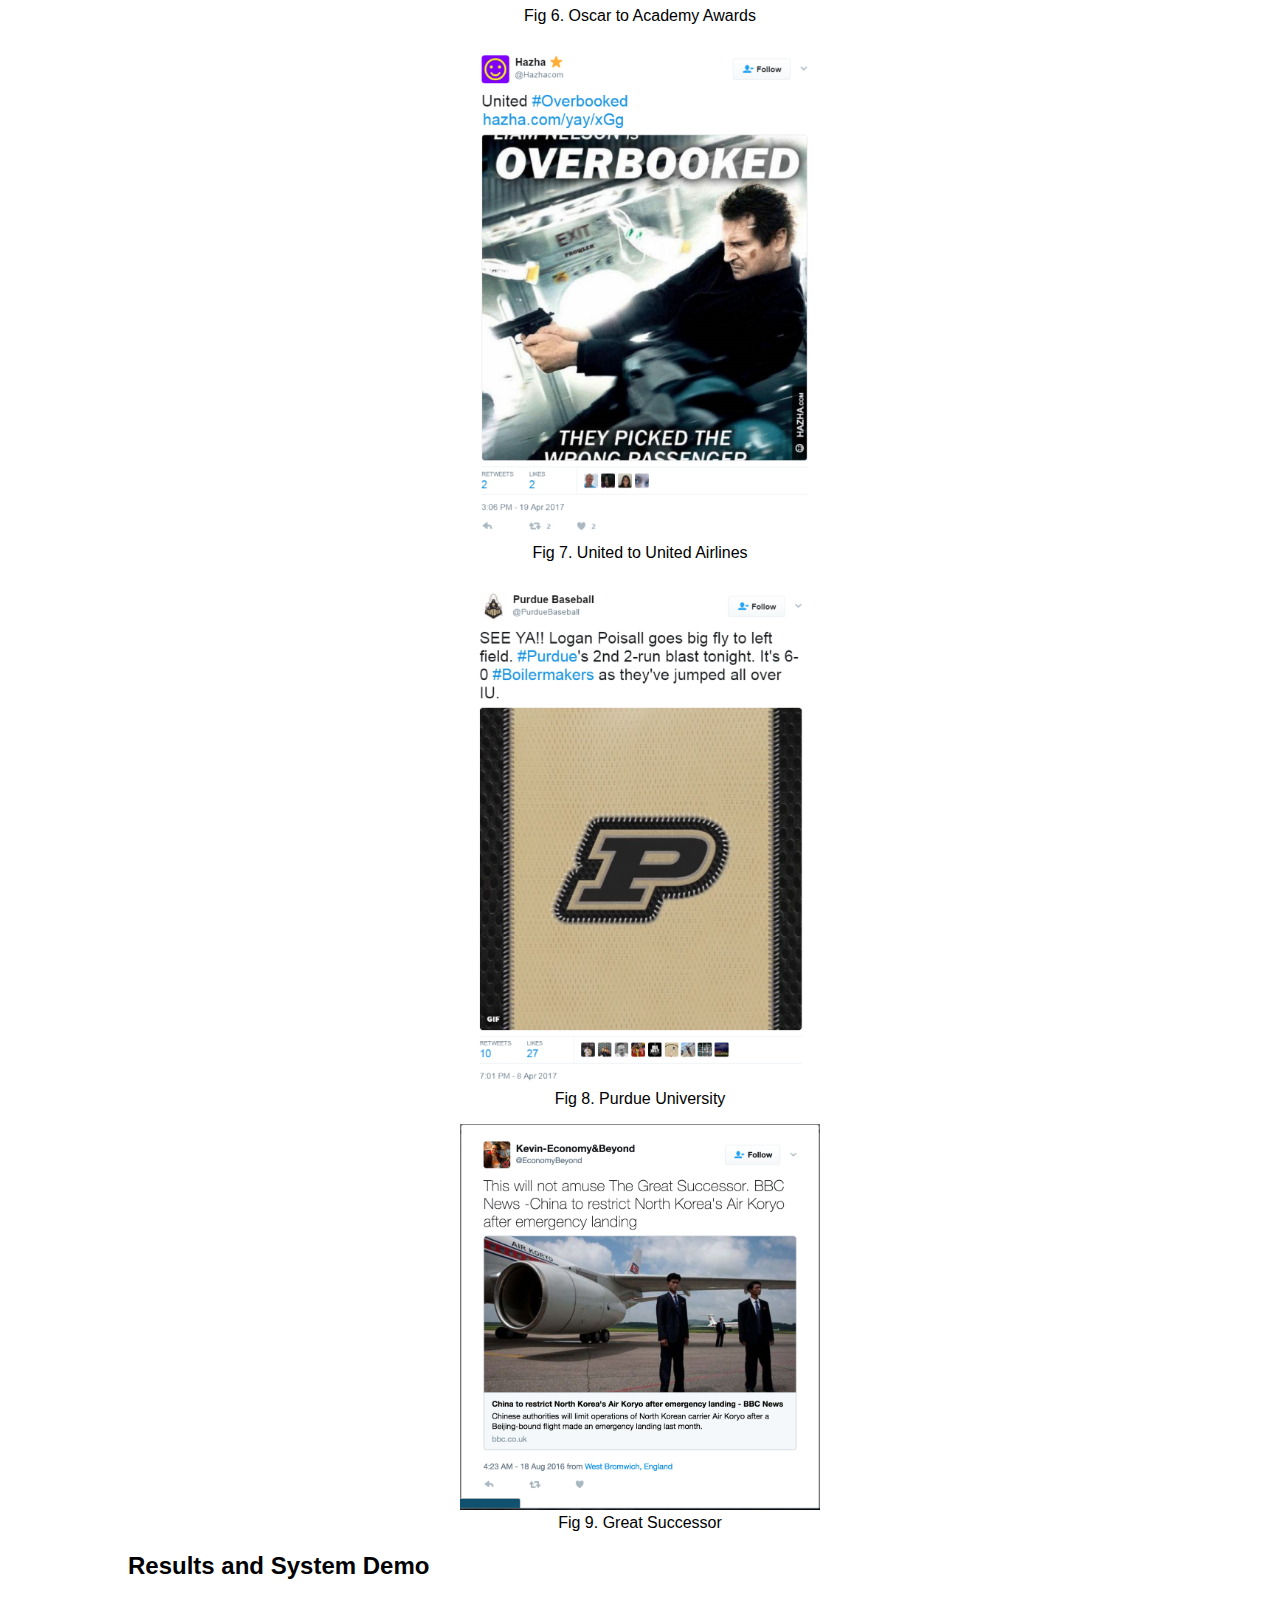
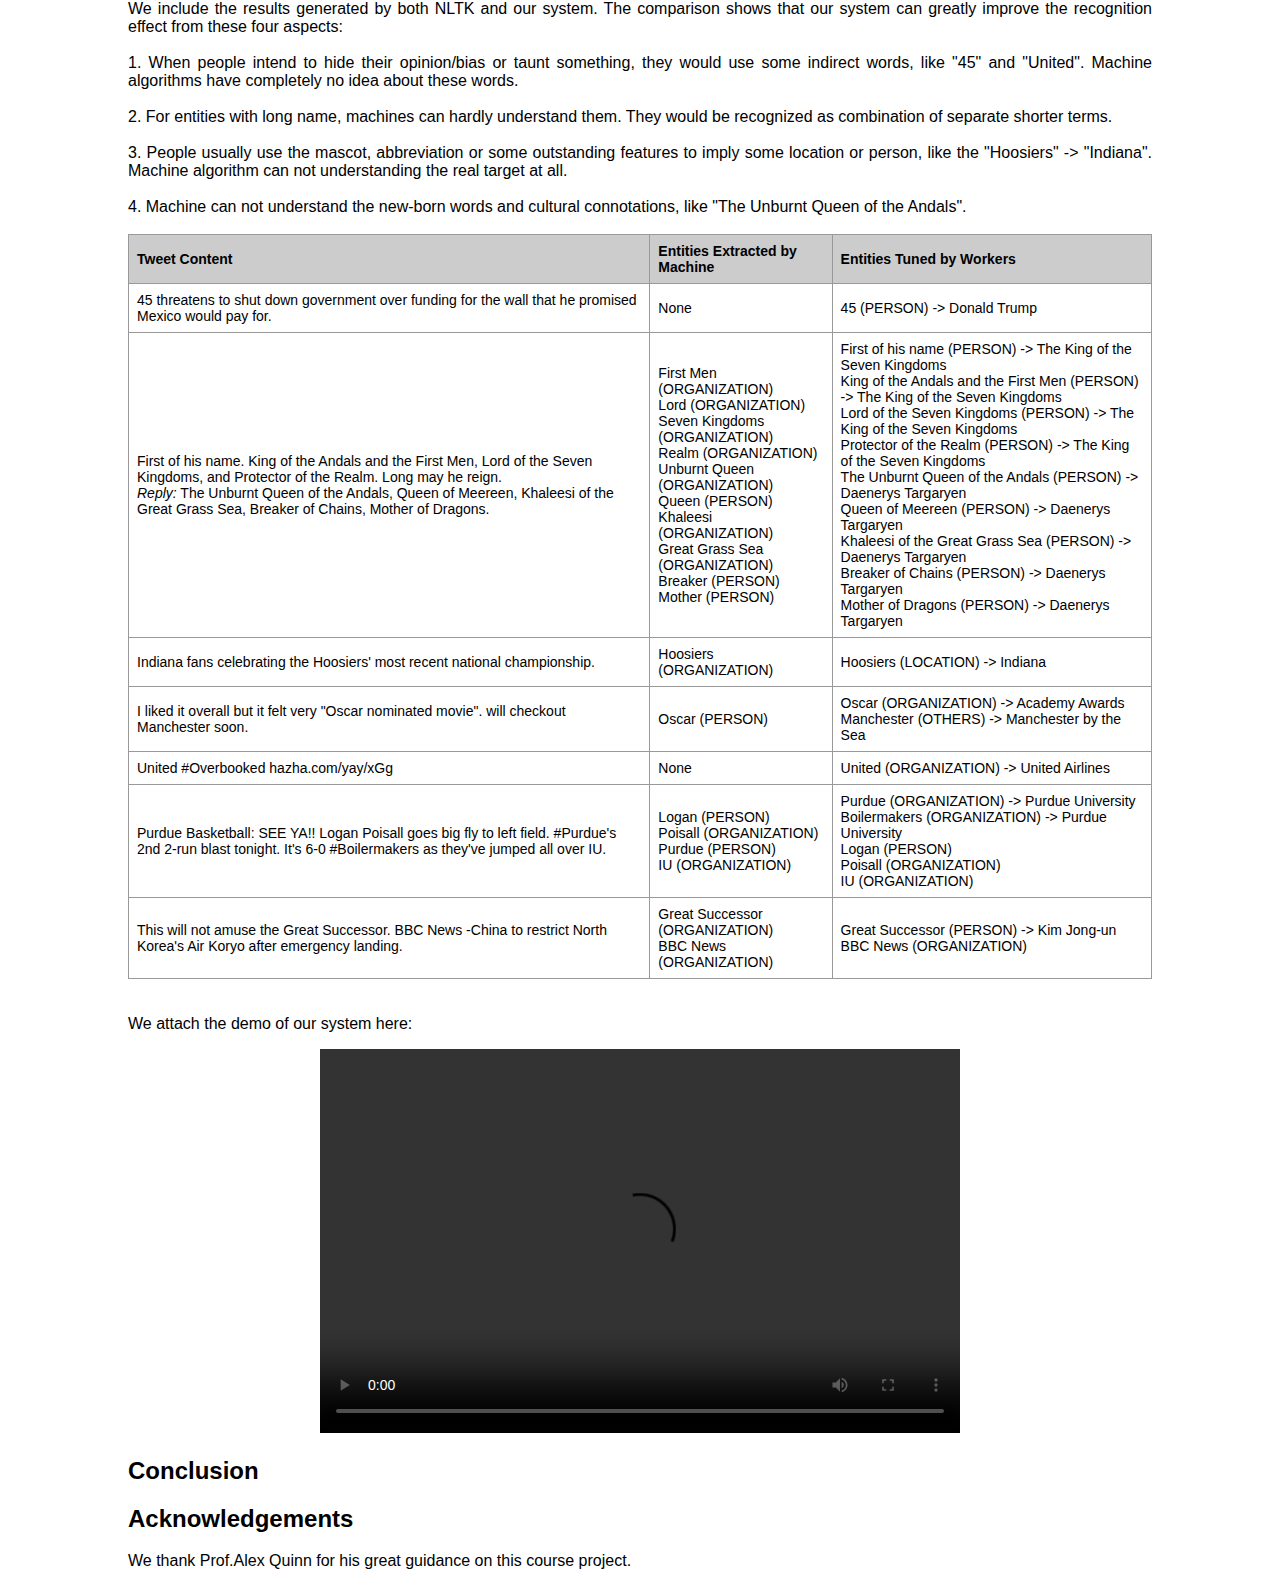
==== commit 7175f167: "analysis of evaluation results" ====
--- a/Report/project.html
+++ b/Report/project.html
@@ -153,6 +153,11 @@
 
 
 <h2>Results and System Demo</h2>
+We include the results generated by both NLTK and our system. The comparison shows that our system can greatly improve the recognition effect from these four aspects:<br><br>
+1. When people intend to hide their opinion/bias or taunt something, they would use some indirect words, like "45" and "United". Machine algorithms have completely no idea about these words.<br><br>
+2. For entities with long name, machines can hardly understand them. They would be recognized as combination of separate shorter terms.<br><br>
+3. People usually use the mascot, abbreviation or some outstanding features to imply some location or person, like the "Hoosiers" -> "Indiana". Machine algorithm can not understanding the real target at all.<br><br>
+4. Machine can not understand the new-born words and cultural connotations, like "The Unburnt Queen of the Andals".<br><br>
 
 <table>
   <tr>
@@ -246,6 +251,9 @@
   </tr>
 </table>
 
+<br><br>
+We attach the demo of our system here:
+
 <div align="center">
 <p><video width="640" height="384" controls>
   <source src="resources/project.mp4" type="video/mp4">
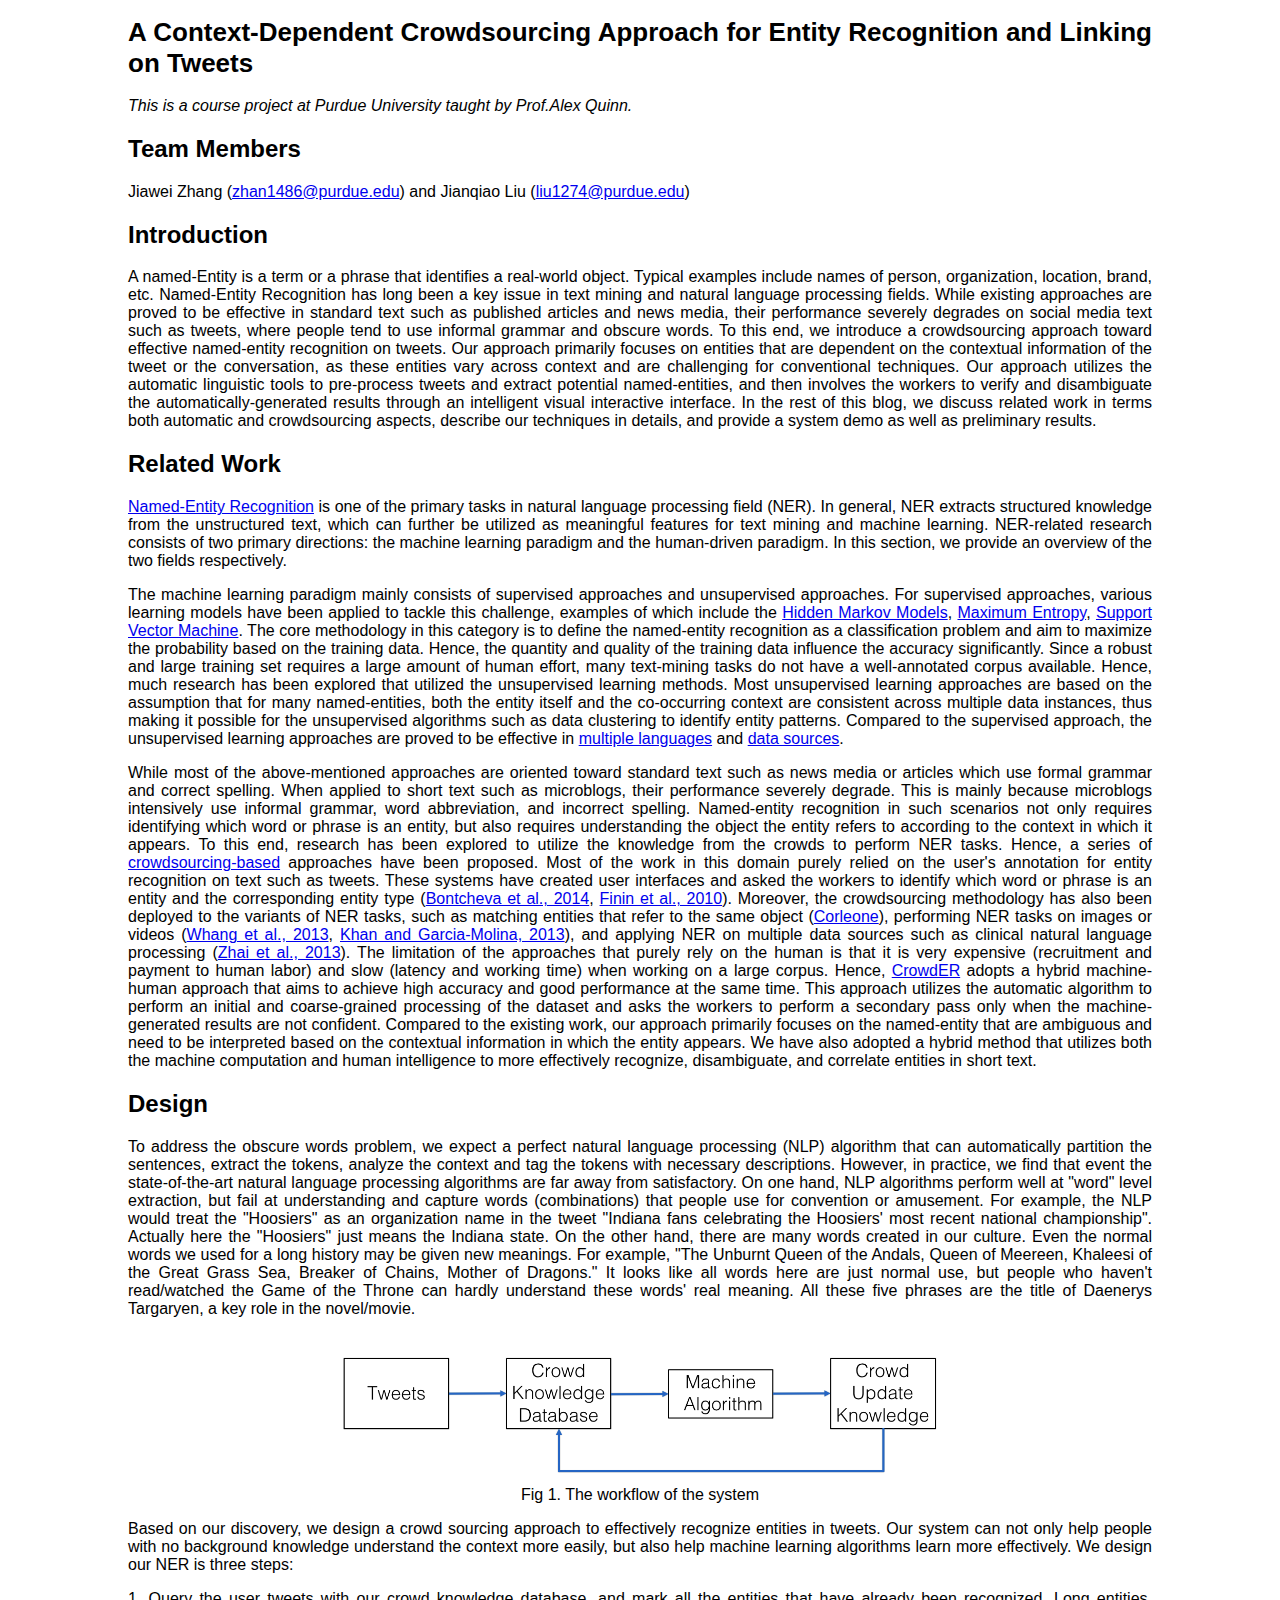
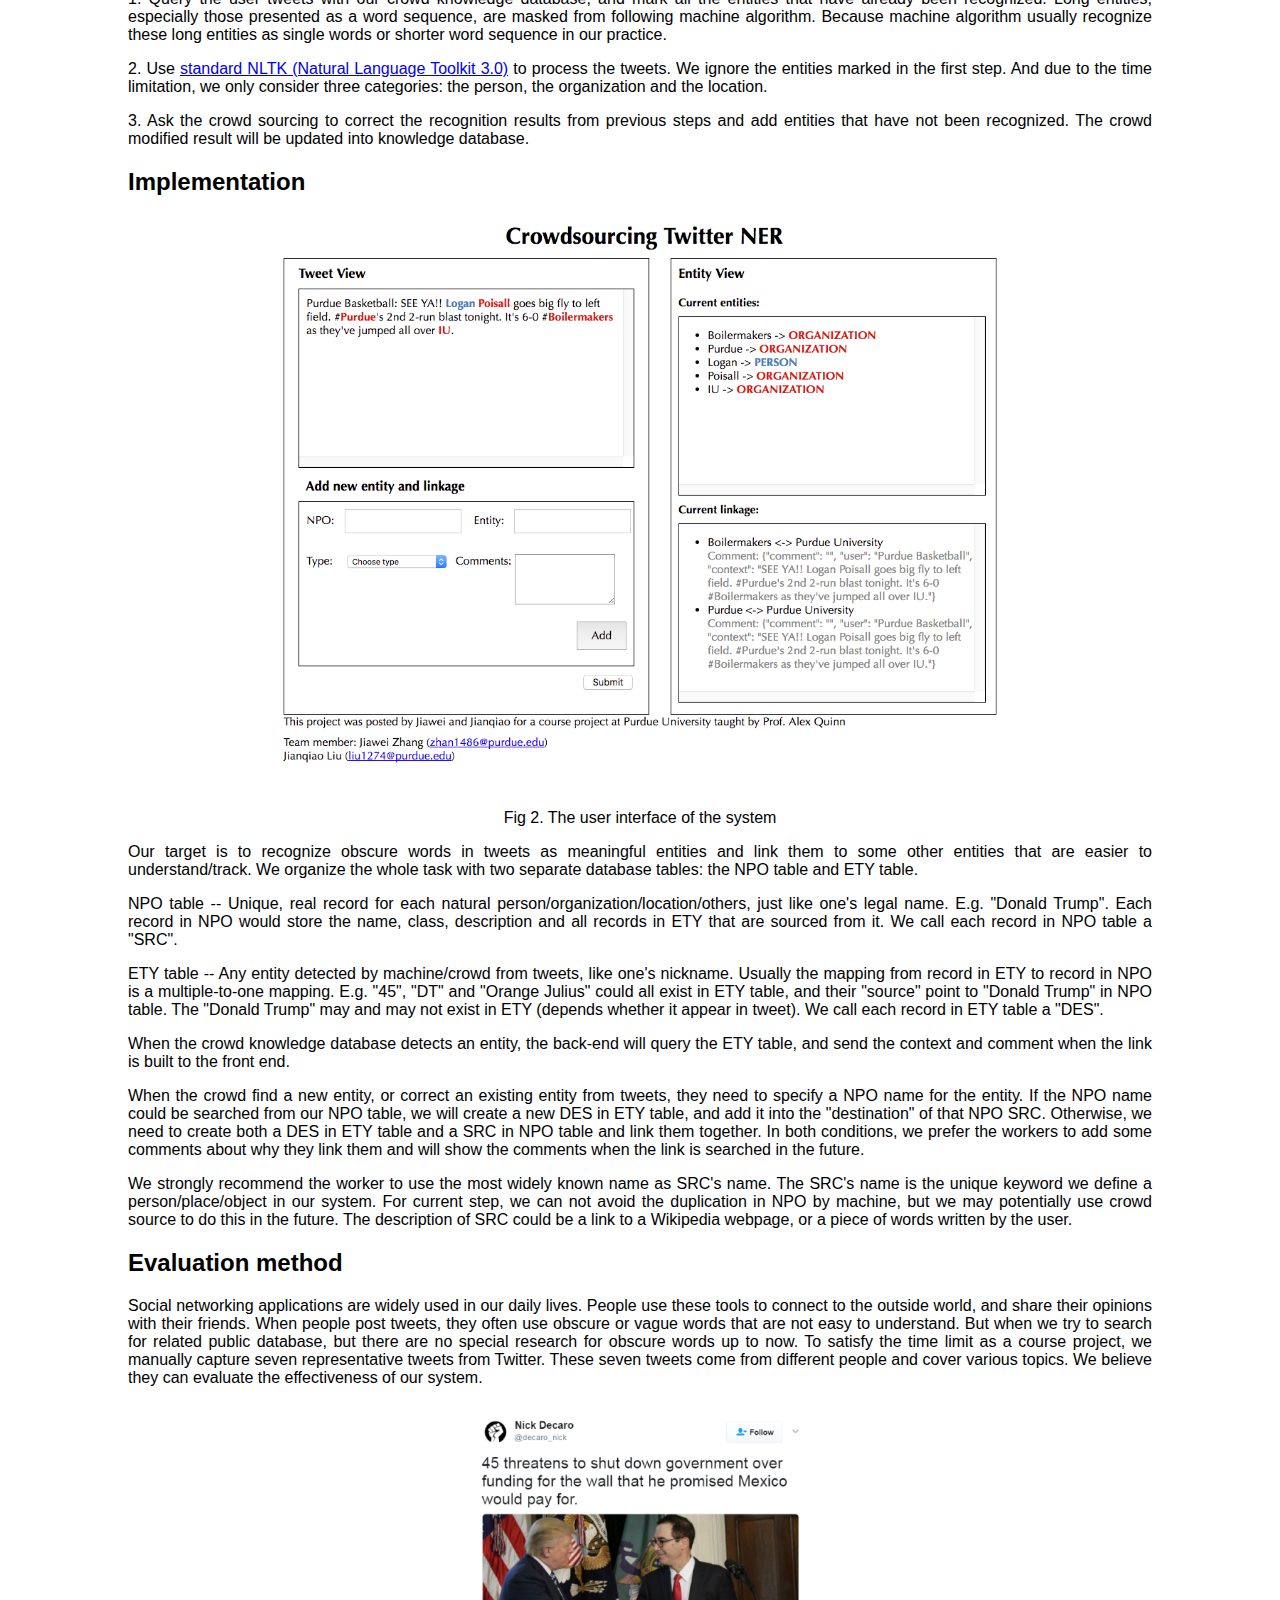
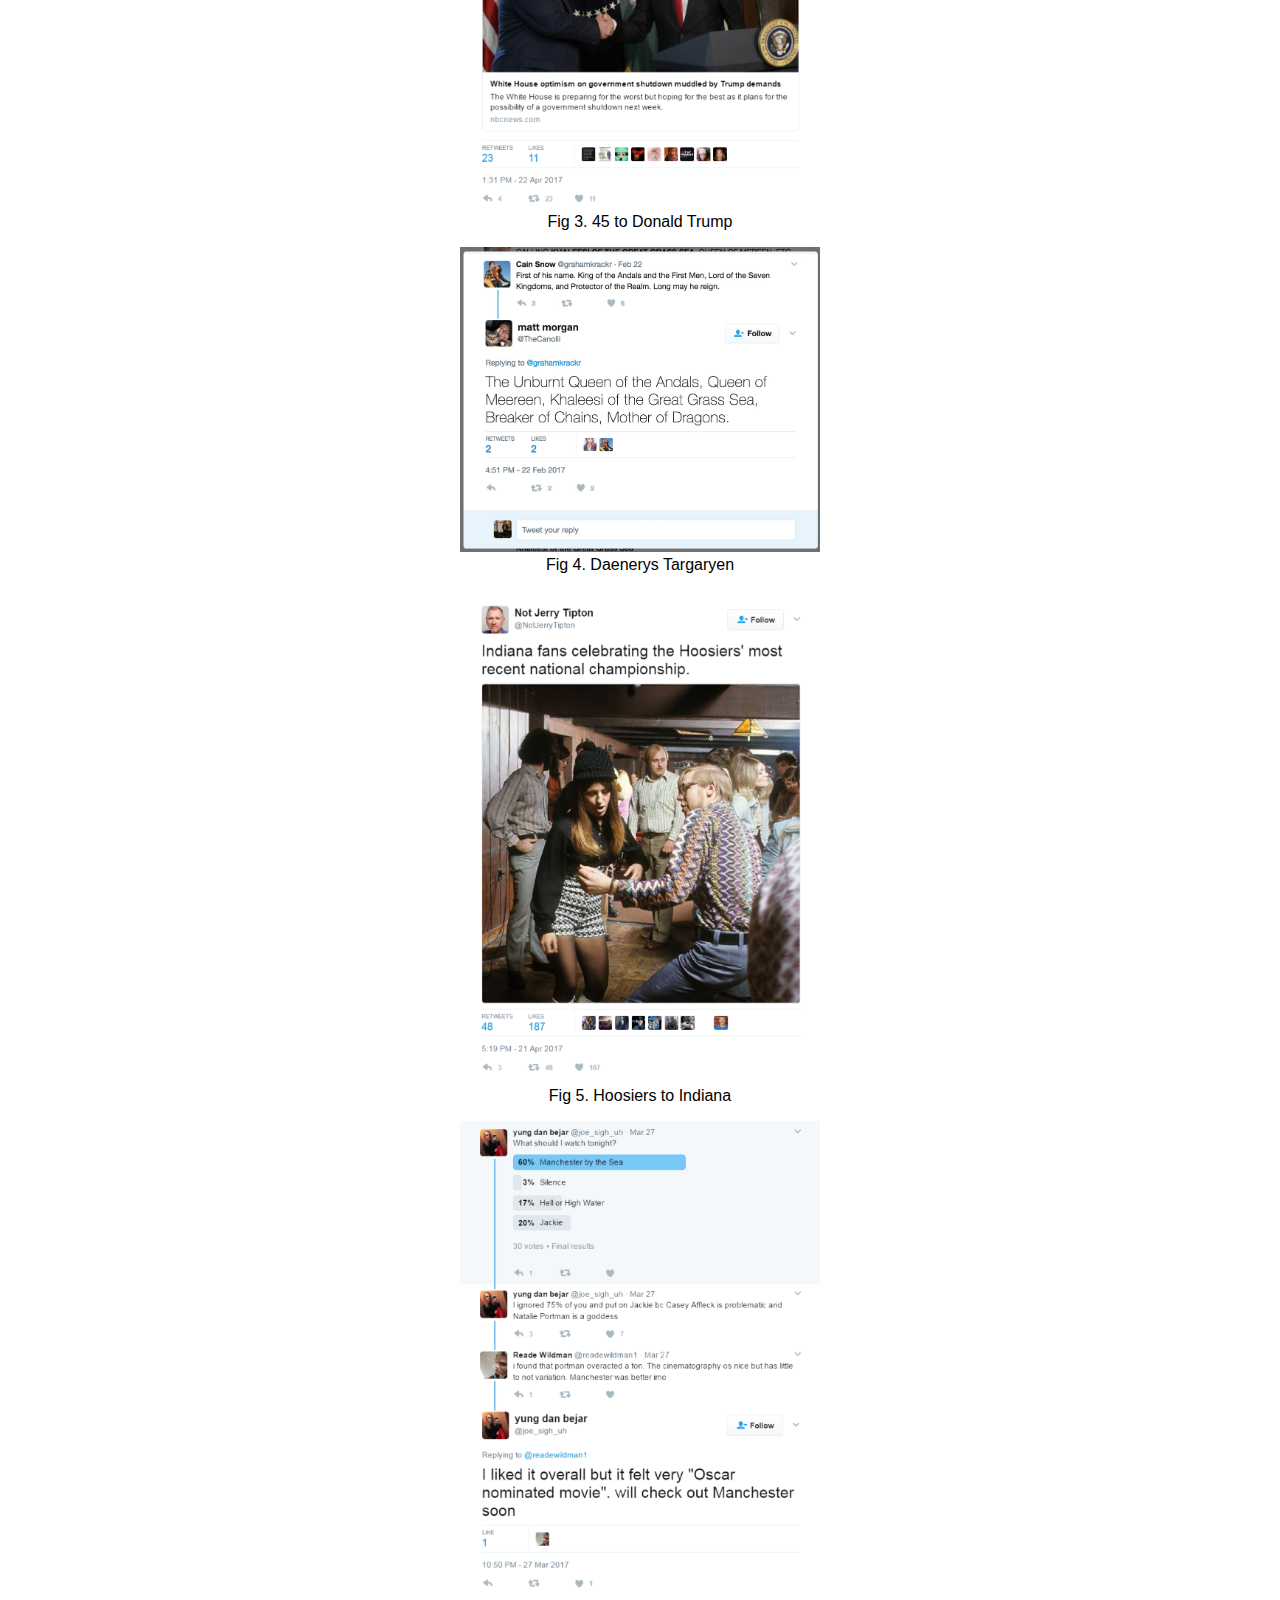
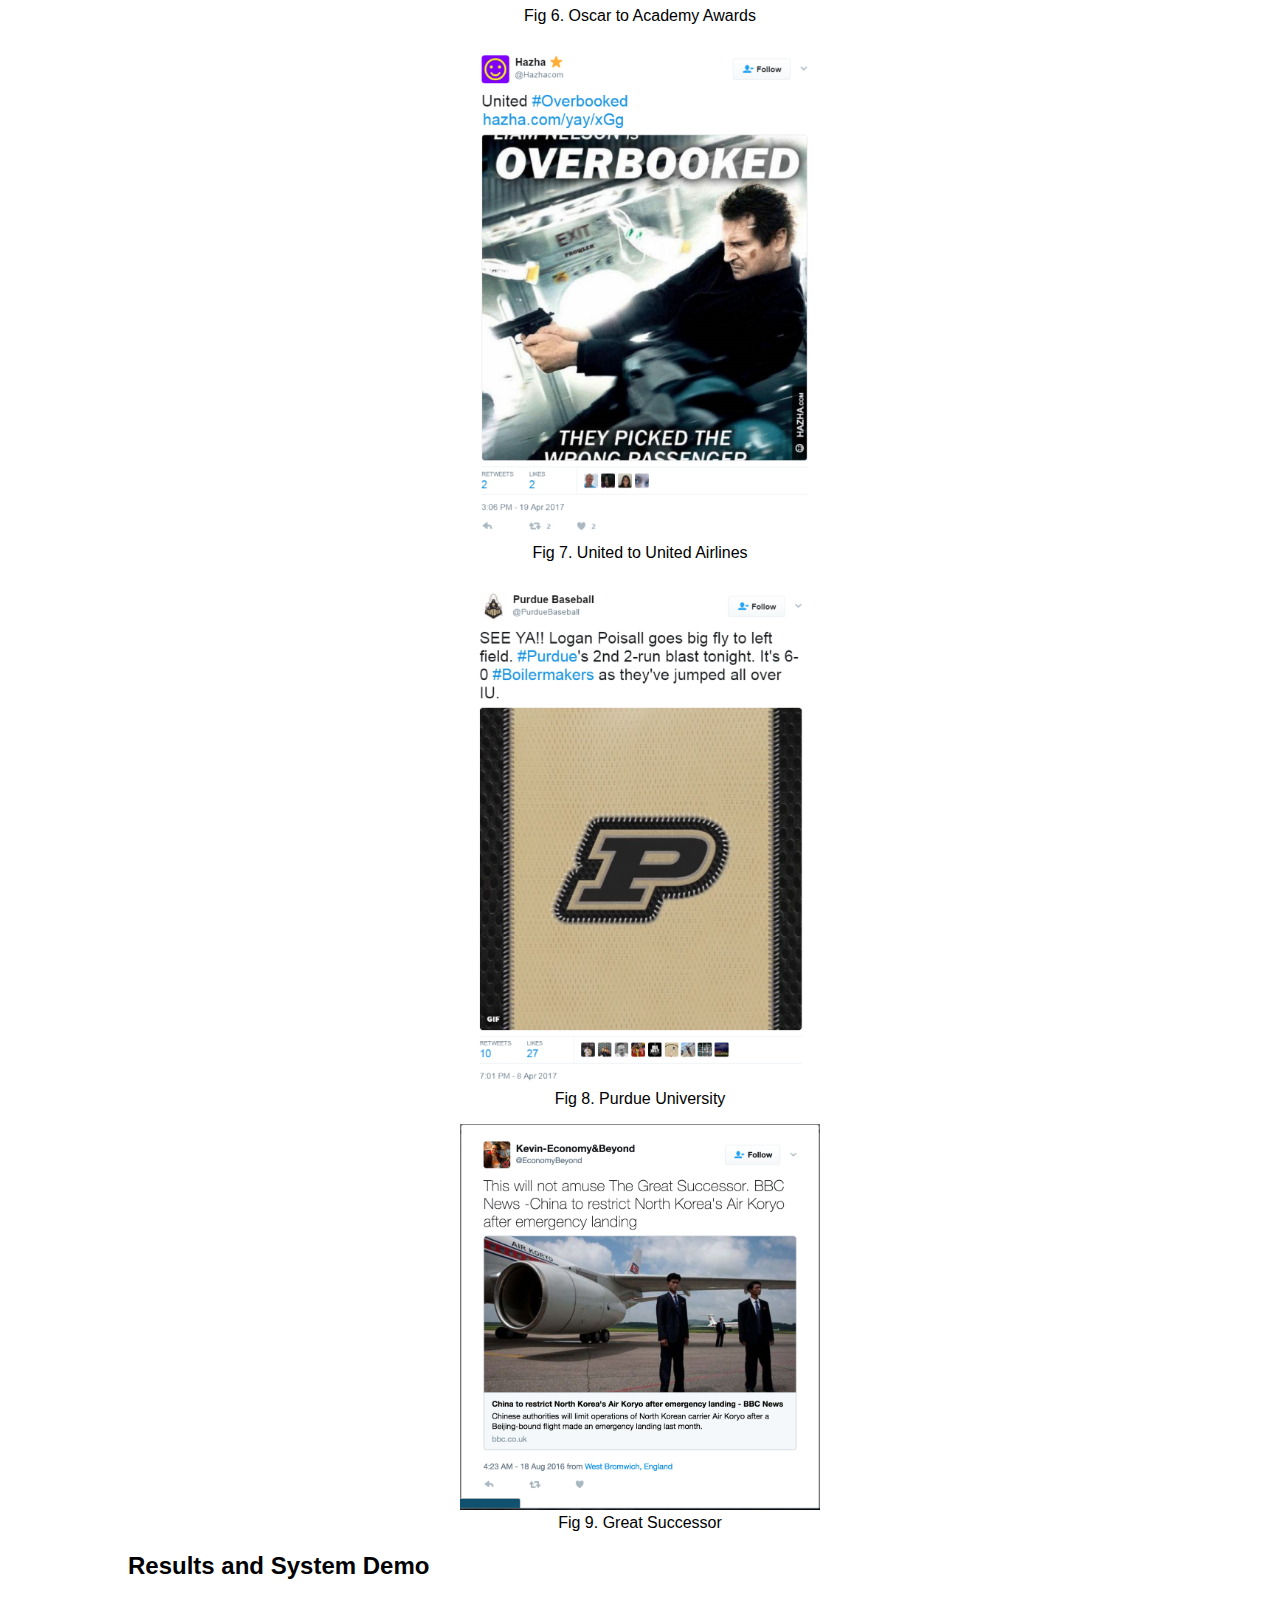
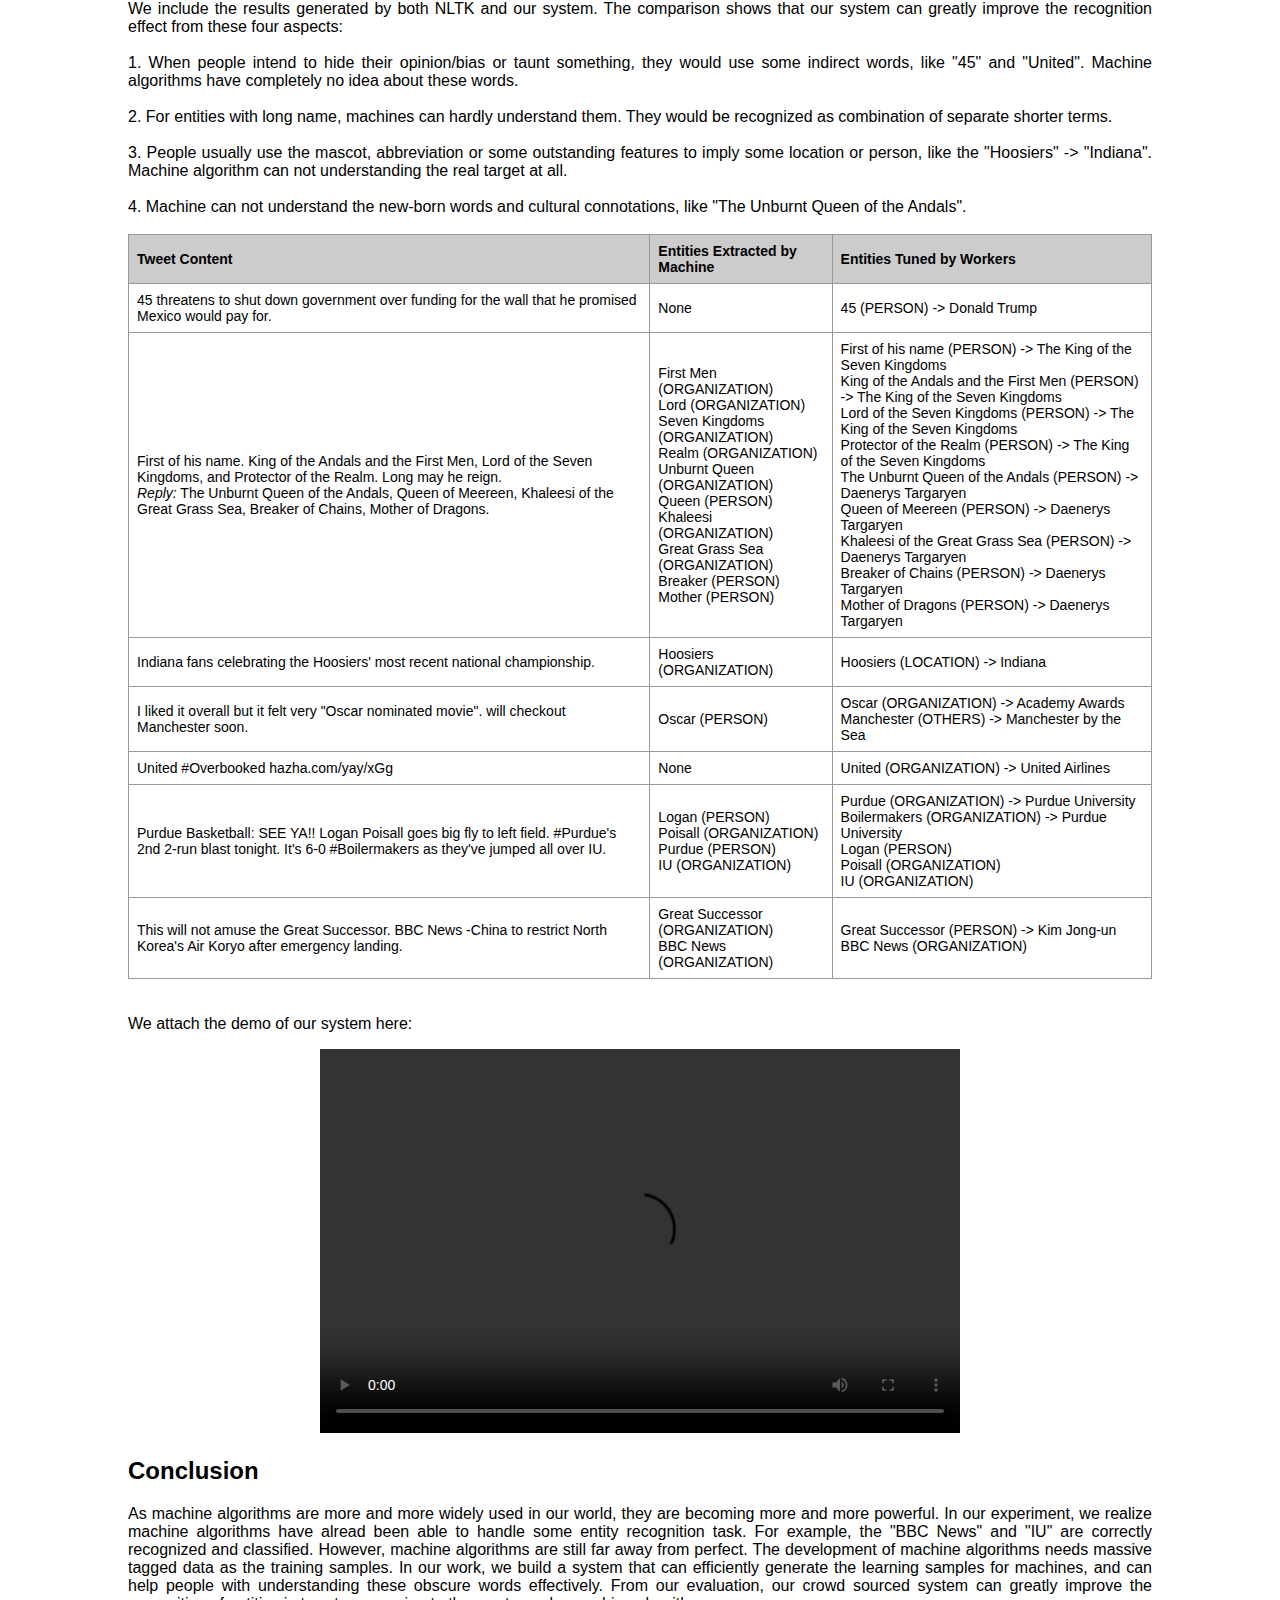
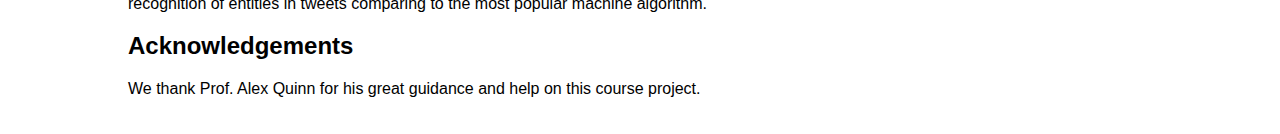
==== commit 533bb01d: "add the conclusion" ====
--- a/Report/project.html
+++ b/Report/project.html
@@ -263,10 +263,15 @@
 </div>
 
 <h2>Conclusion</h2>
+As machine algorithms are more and more widely used in our world, they are becoming more and more powerful. In our experiment, we realize machine algorithms have alread been able to handle some entity recognition task. For example, the "BBC News" and "IU" are correctly recognized and classified. However, machine algorithms are still far away from perfect. The development of machine algorithms needs massive tagged data as the training samples. In our work, we build a system that can efficiently generate the learning samples for machines, and can help people with understanding these obscure words effectively.
+From our evaluation, our crowd sourced system can greatly improve the recognition of entities in tweets comparing to the most popular machine algorithm.
 
 <h2>Acknowledgements</h2>
-We thank Prof.Alex Quinn for his great guidance on this course project.
-
+We thank Prof. Alex Quinn for his great guidance and help on this course project.
+
+<br>
+<br>
+<br>
 <!-- <h2>Approach and Implementation</h2>
 
 <p style="text-align:center;"><img src="resources/project.PNG" alt="interface" style="width:720px;"><br>Fig 1. The mock-up interface of the approach.</p>
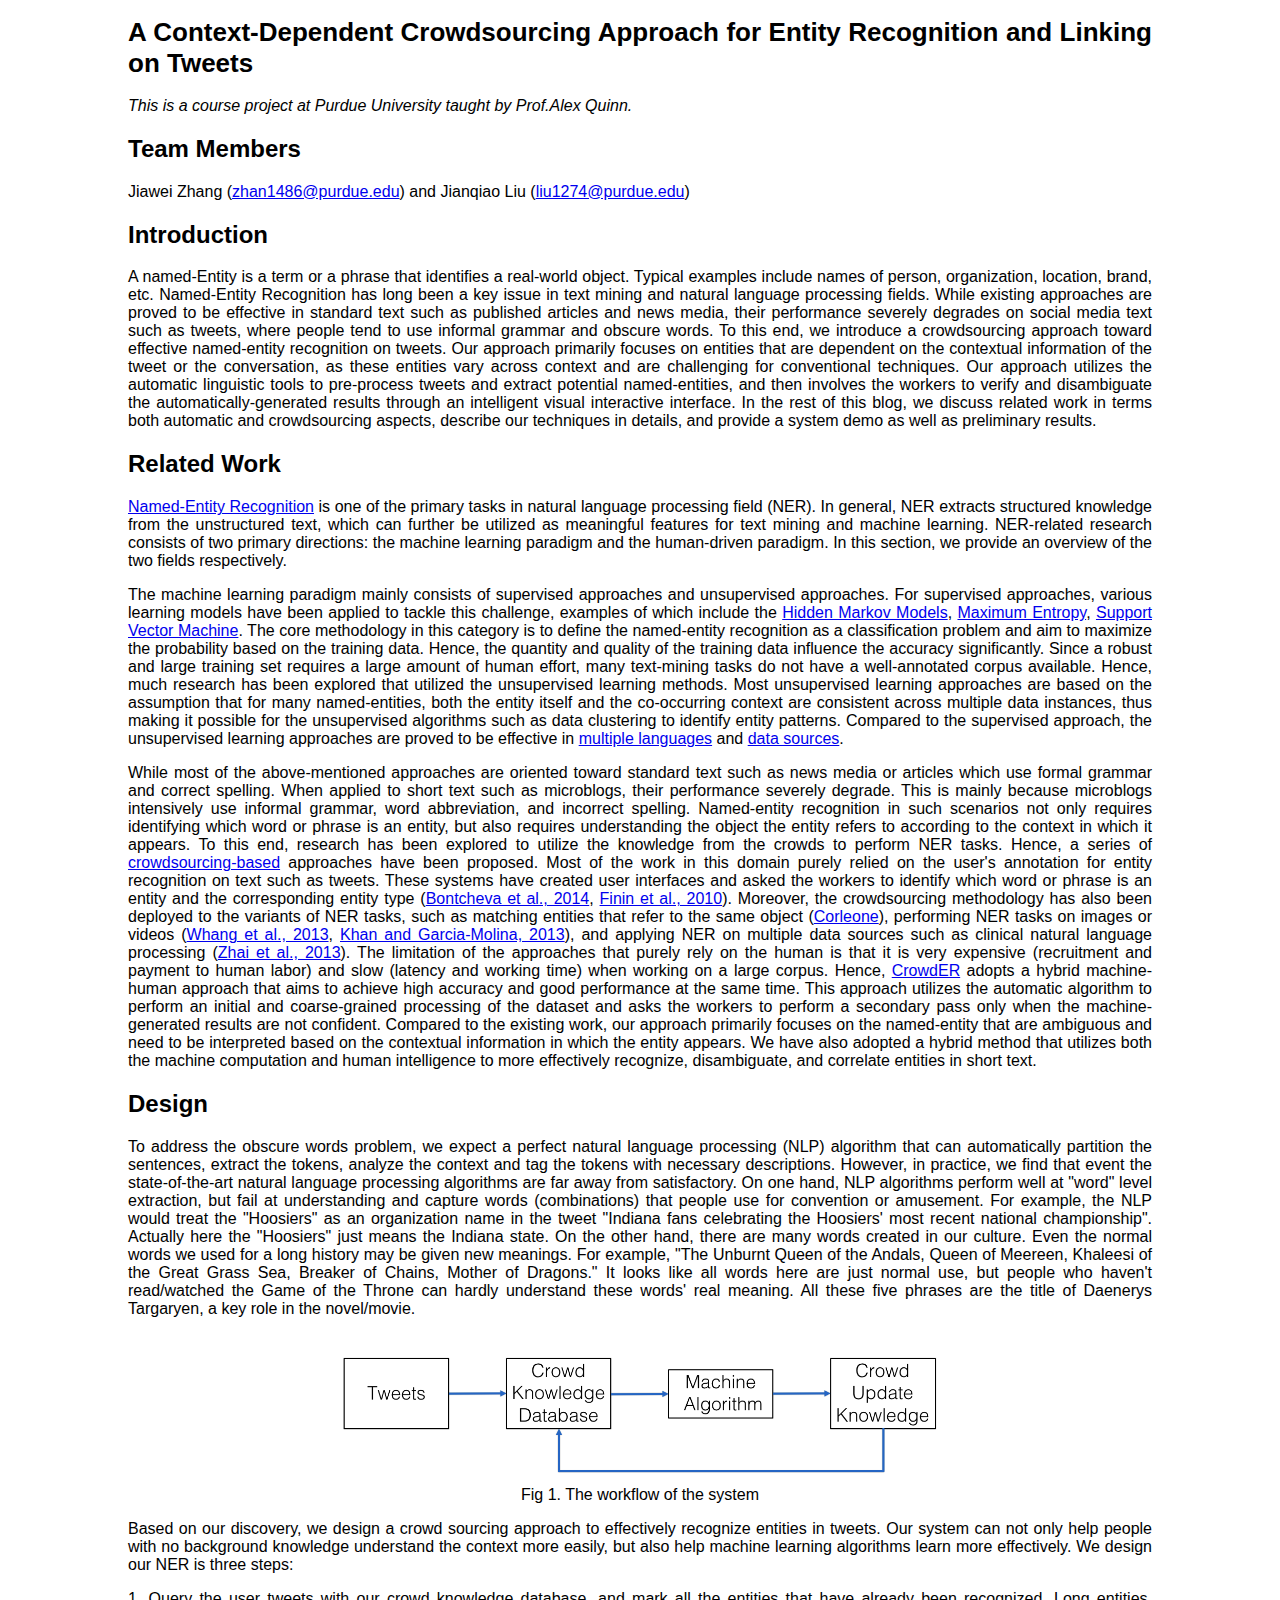
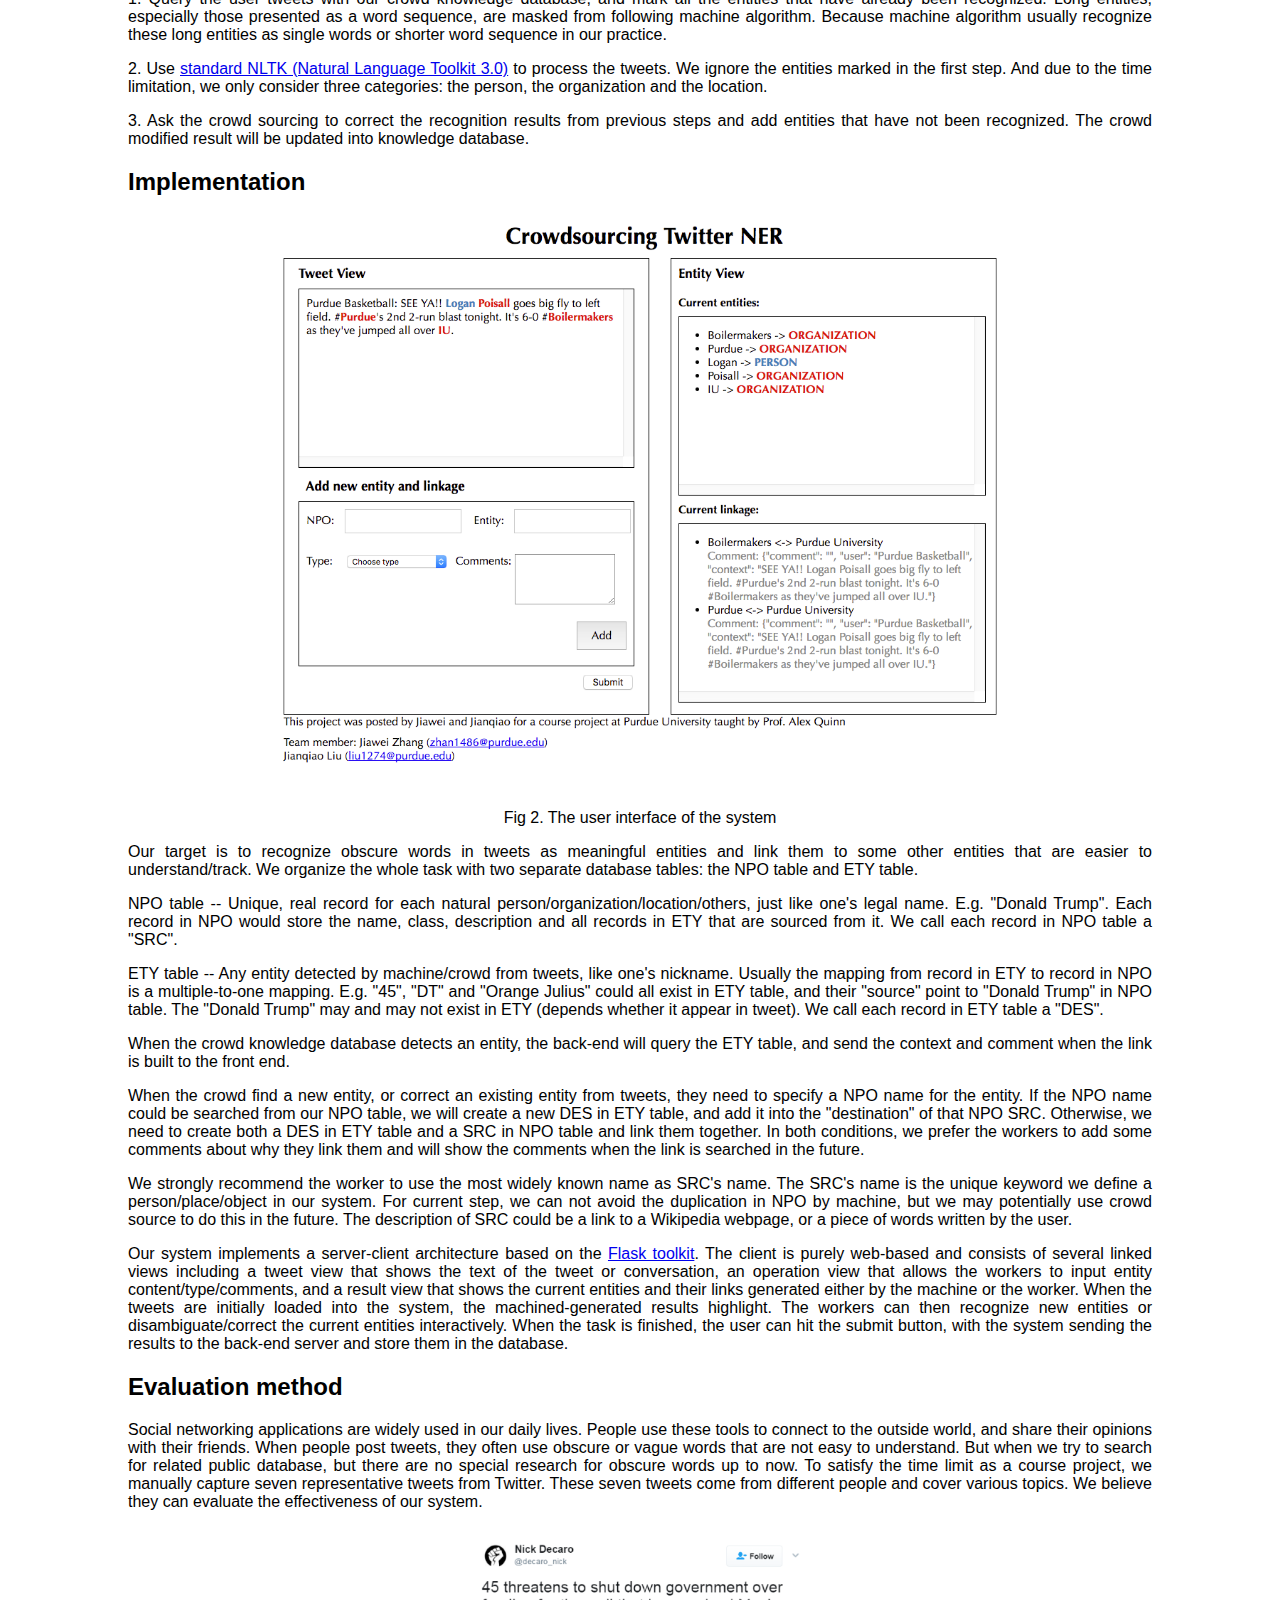
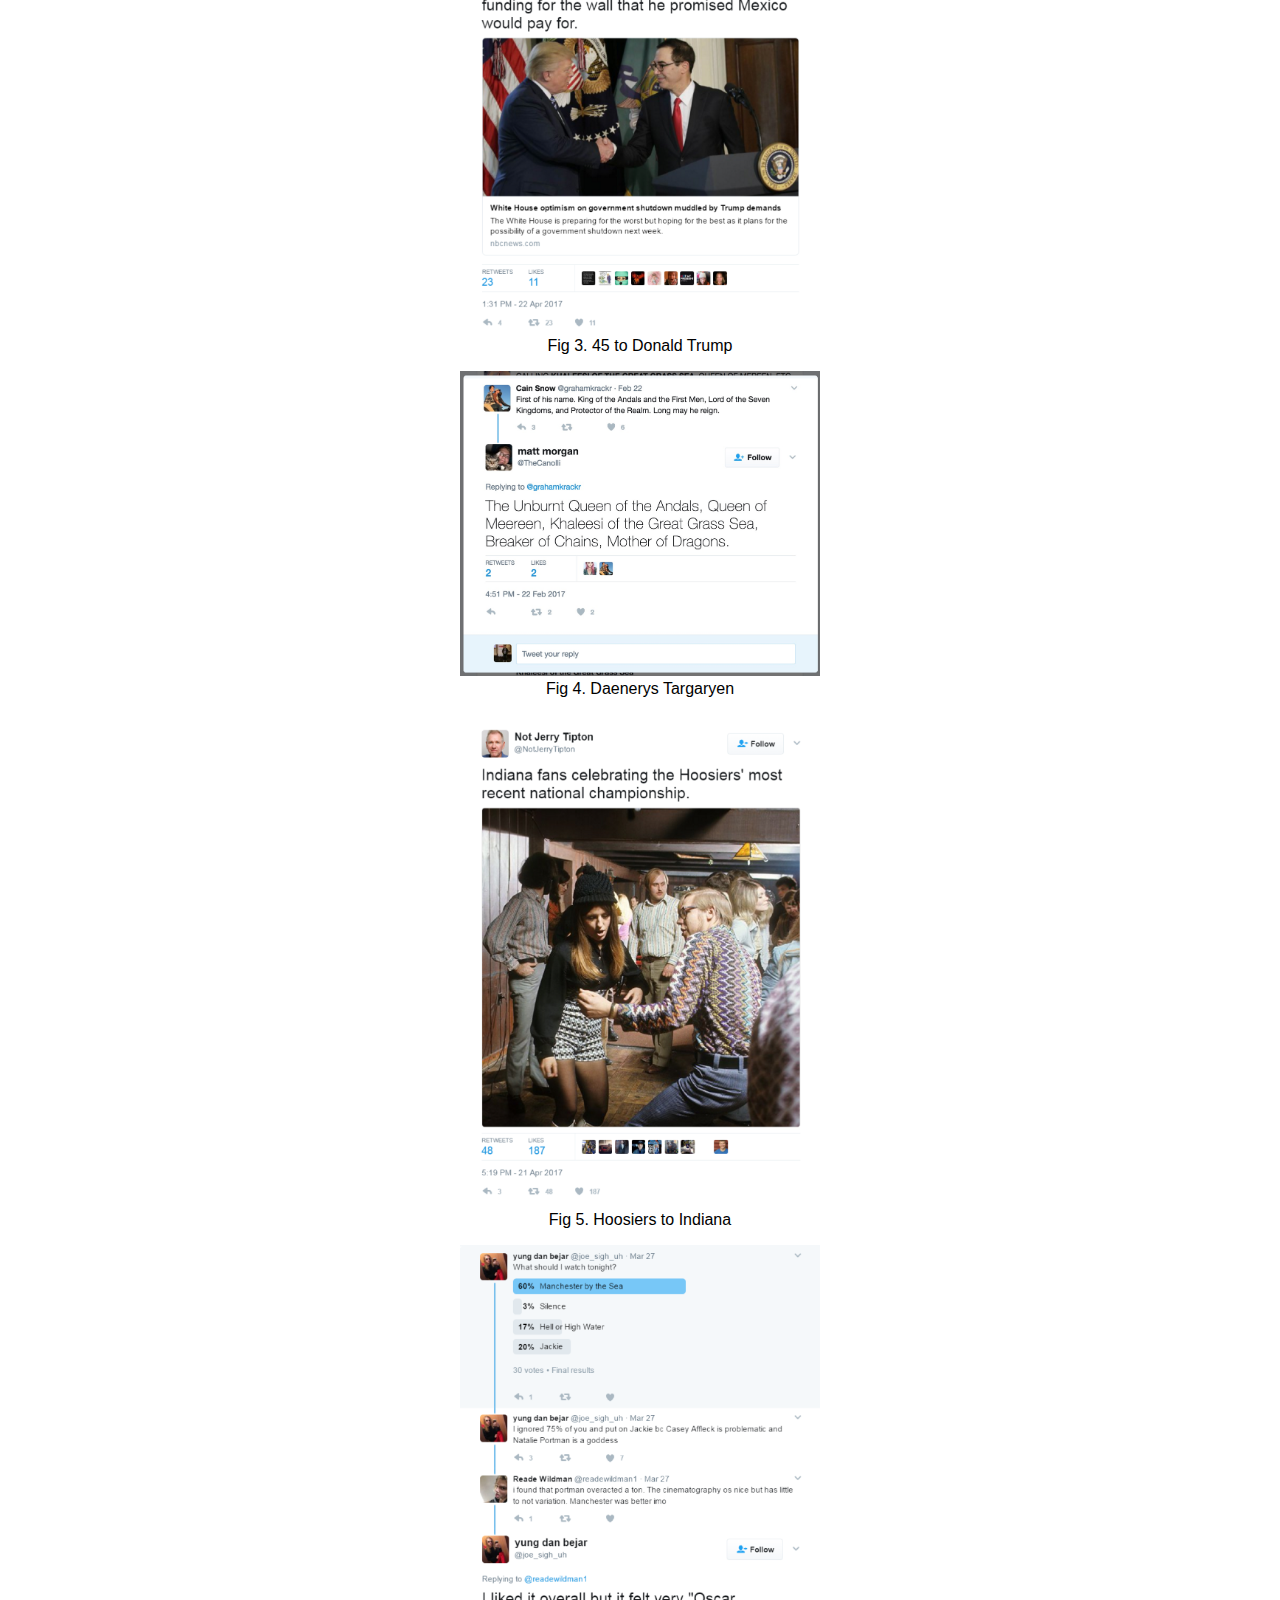
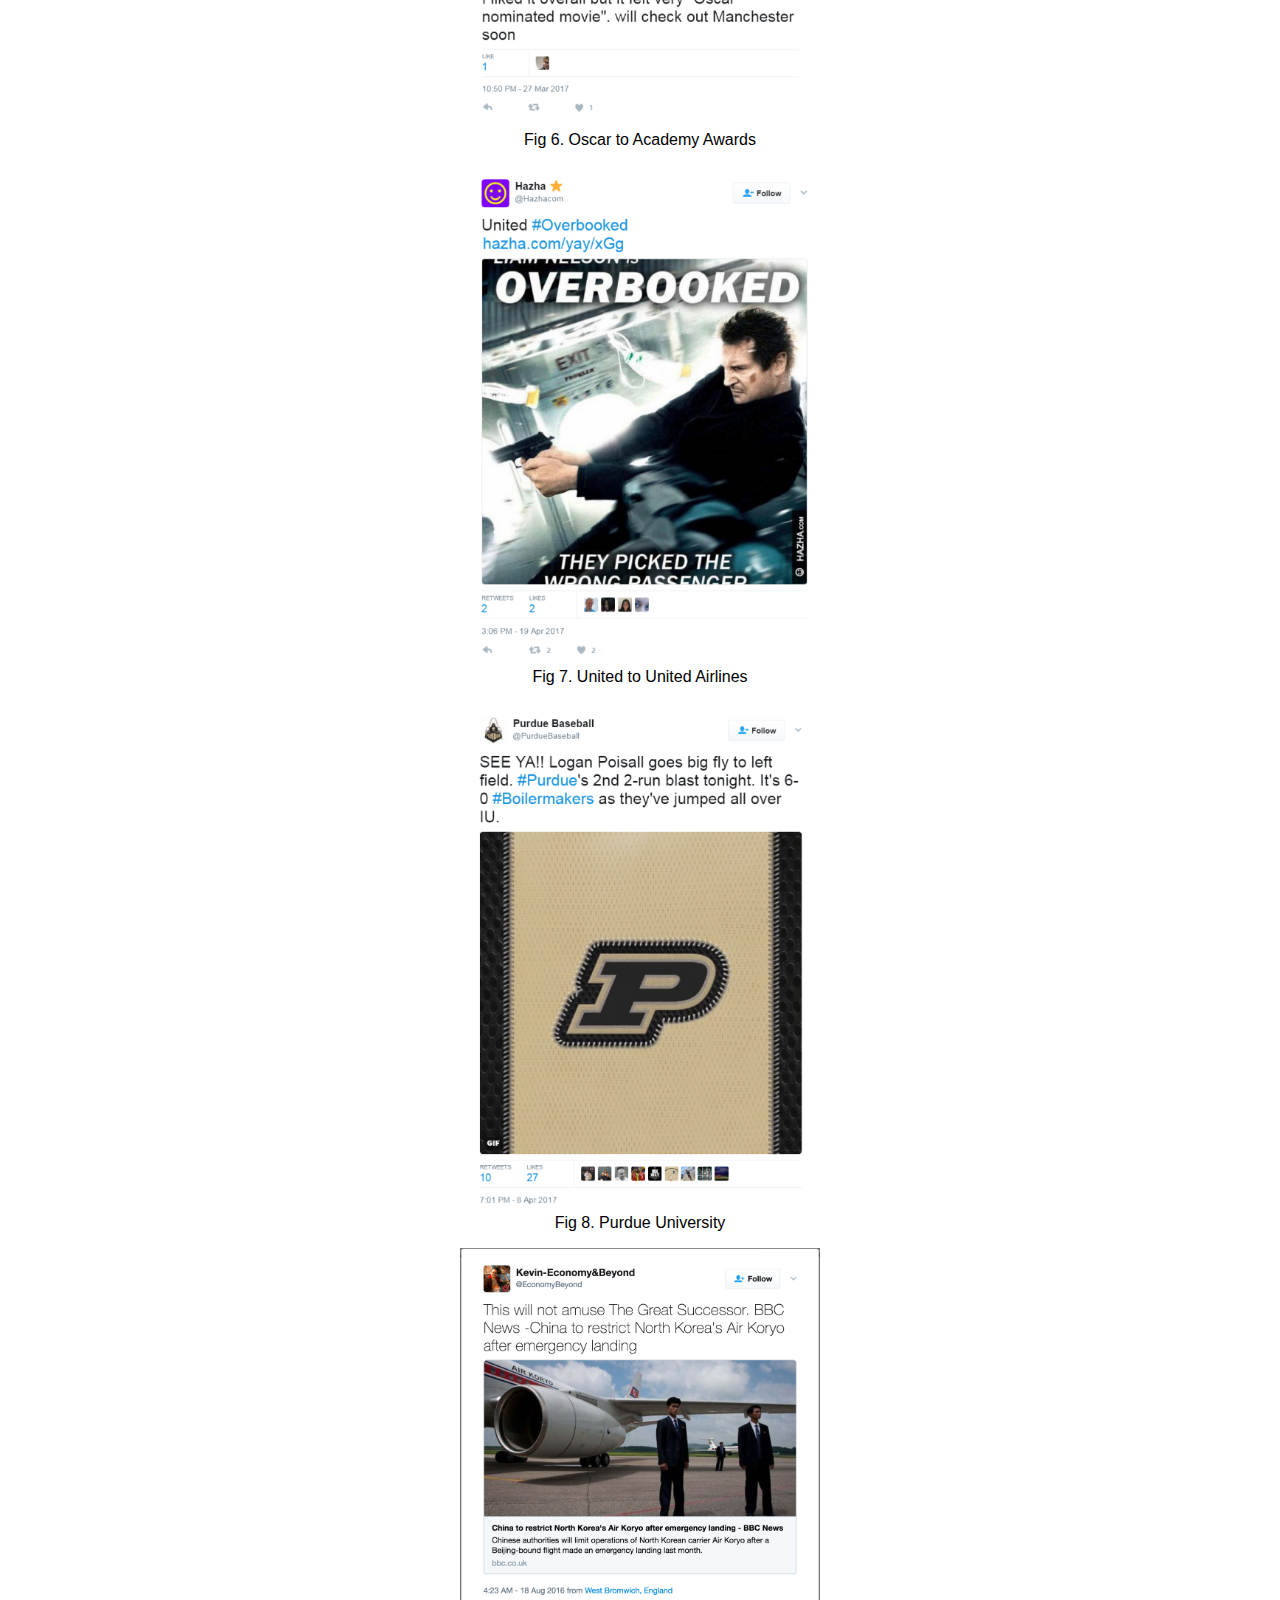
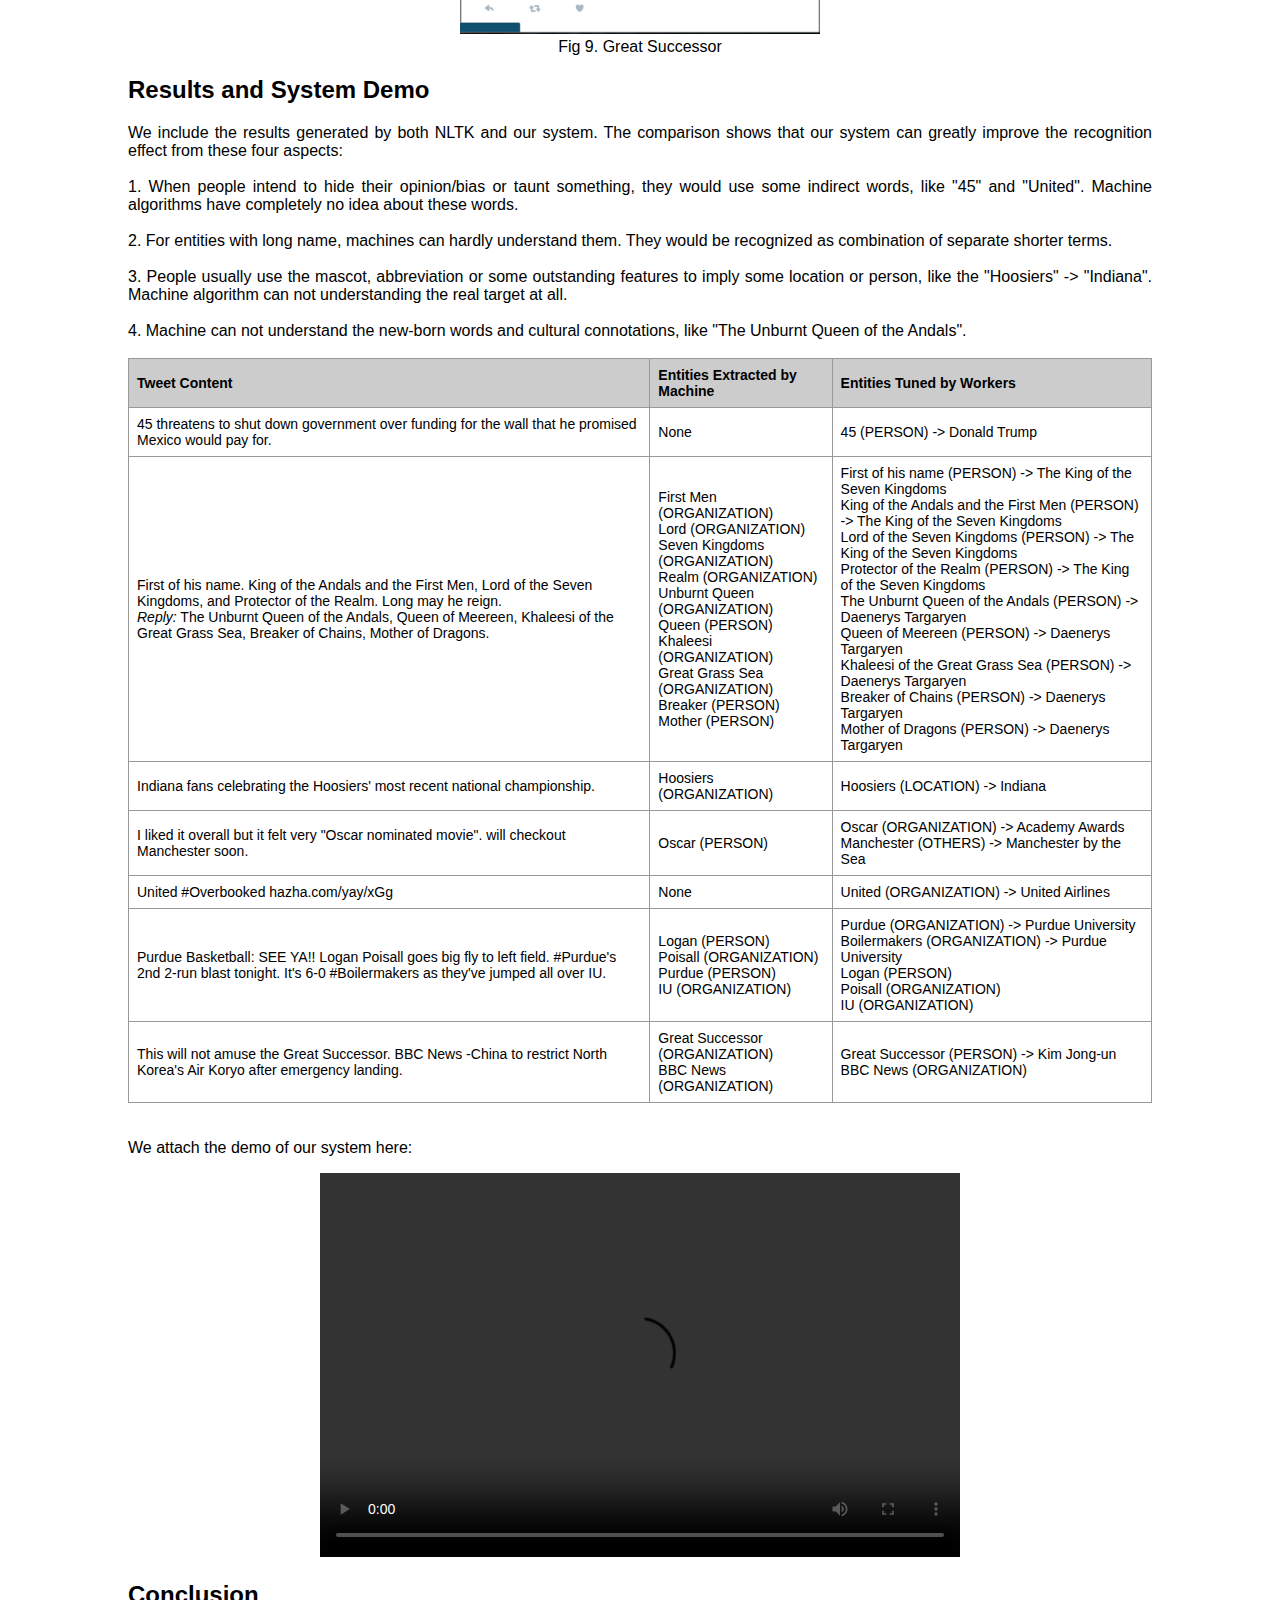
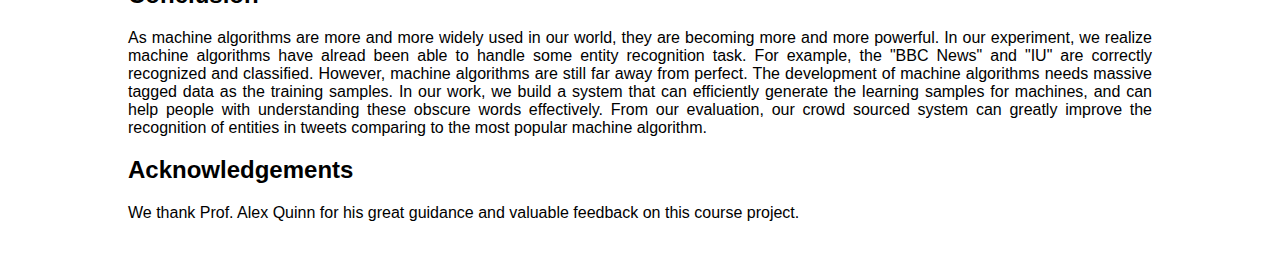
==== commit 2093ed98: "Removed legacy code;" ====
--- a/Report/project.html
+++ b/Report/project.html
@@ -57,18 +57,6 @@
 
 <h2>Introduction</h2>
 <p>A named-Entity is a term or a phrase that identifies a real-world object. Typical examples include names of person, organization, location, brand, etc. Named-Entity Recognition has long been a key issue in text mining and natural language processing fields. While existing approaches are proved to be effective in standard text such as published articles and news media, their performance severely degrades on social media text such as tweets, where people tend to use informal grammar and obscure words. To this end, we introduce a crowdsourcing approach toward effective named-entity recognition on tweets. Our approach primarily focuses on entities that are dependent on the contextual information of the tweet or the conversation, as these entities vary across context and are challenging for conventional techniques. Our approach utilizes the automatic linguistic tools to pre-process tweets and extract potential named-entities, and then involves the workers to verify and disambiguate the automatically-generated results through an intelligent visual interactive interface. In the rest of this blog, we discuss related work in terms both automatic and crowdsourcing aspects, describe our techniques in details, and provide a system demo as well as preliminary results.</p>
-
-<!-- <h2>Research Problem</h2>
-Recognize named-entity in Twitter messsage. In the project, we specifically focus on three types of named-entities: names of person, organization and location. We focus on three sub-tasks.
-<ul>
-<li>Identify the word or the phrase that is a named-entity and choose the type of the entity.</li>
-<li>Disambiguate an entity by expanding the entity or providing supporting information.</li>
-<li>Link entities that refer to the same object.</li>
-</ul> -->
-
-<!-- The <a href="http://dx.doi.org/10.1145/368481.368507" title="Donald E. Knuth. 1959. RUNCIBLE—algebraic translation on a limited computer. Commun. ACM 2, 11 (November 1959), 18-21.">Runcible</a> compiler supported algebraic translation on a limited computer. -->
-
-<!-- <a href="http://dx.doi.org/" title=""></a> -->
 
 <h2>Related Work</h2>
 <p><a href="http://dx.doi.org/10.1075/li.30.1.03nad" title="Nadeau, David, and Satoshi Sekine. A survey of named entity recognition and classification. Lingvisticae Investigationes 30.1 (2007): 3-26.">Named-Entity Recognition</a> is one of the primary tasks in natural language processing field (NER).
@@ -91,8 +79,6 @@
 Compared to the existing work, our approach primarily focuses on the named-entity that are ambiguous and need to be interpreted based on the contextual information in which the entity appears. We have also adopted a hybrid method that utilizes both the machine computation and human intelligence to more effectively recognize, disambiguate, and correlate entities in short text.
 </p>
 
-
-
 <h2> Design</h2>
 <p>To address the obscure words problem, we expect a perfect natural language processing (NLP) algorithm that can automatically partition the sentences, extract the tokens, analyze the context and tag the tokens with necessary descriptions. However, in practice, we find that event the state-of-the-art natural language processing algorithms are far away from satisfactory. On one hand, NLP algorithms perform well at "word" level extraction, but fail at understanding and capture words (combinations) that people use for convention or amusement. For example, the NLP would treat the "Hoosiers" as an organization name in the tweet "Indiana fans celebrating the Hoosiers' most recent national championship". Actually here the "Hoosiers" just means the Indiana state. On the other hand, there are many words created in our culture. Even the normal words we used for a long history may be given new meanings. For example, "The Unburnt Queen of the Andals, Queen of Meereen, Khaleesi of the Great Grass Sea, Breaker of Chains, Mother of Dragons." It looks like all words here are just normal use, but people who haven't read/watched the Game of the Throne can hardly understand these words' real meaning. All these five phrases are the title of Daenerys Targaryen, a key role in the novel/movie.
 </p>
@@ -108,8 +94,6 @@
 <p>3.	Ask the crowd sourcing to correct the recognition results from previous steps and add entities that have not been recognized. The crowd modified result will be updated into knowledge database.
 </p>
 
-
-
 <h2>Implementation</h2>
 <p style="text-align:center;"><img src="resources/UI.png" alt="interface" style="width:720px;"><br>Fig 2. The user interface of the system</p>
 <p>
@@ -136,6 +120,7 @@
 We strongly recommend the worker to use the most widely known name as SRC's name. The SRC's name is the unique keyword we define a person/place/object in our system. For current step, we can not avoid the duplication in NPO by machine, but we may potentially use crowd source to do this in the future. The description of SRC could be a link to a Wikipedia webpage, or a piece of words written by the user.
 </p>
 
+<p>Our system implements a server-client architecture based on the <a href="http://flask.pocoo.org/" title="Flask Python-based web development toolkit">Flask toolkit</a>. The client is purely web-based and consists of several linked views including a tweet view that shows the text of the tweet or conversation, an operation view that allows the workers to input entity content/type/comments, and a result view that shows the current entities and their links generated either by the machine or the worker. When the tweets are initially loaded into the system, the machined-generated results highlight. The workers can then recognize new entities or disambiguate/correct the current entities interactively. When the task is finished, the user can hit the submit button, with the system sending the results to the back-end server and store them in the database.</p>
 
 
 <h2>Evaluation method</h2>
@@ -267,68 +252,8 @@
 From our evaluation, our crowd sourced system can greatly improve the recognition of entities in tweets comparing to the most popular machine algorithm.
 
 <h2>Acknowledgements</h2>
-We thank Prof. Alex Quinn for his great guidance and help on this course project.
-
-<br>
-<br>
-<br>
-<!-- <h2>Approach and Implementation</h2>
-
-<p style="text-align:center;"><img src="resources/project.PNG" alt="interface" style="width:720px;"><br>Fig 1. The mock-up interface of the approach.</p>
-
-<b>How to organize data?</b>
-<br>
-Our system will be based on a client-server architecture. The server captures the real-time Twitter stream based on a user-defined geographical box and send them to the client in real-time. A Twitter message can contain timestamp, user id, user name, geolocation and message content. 
-<br>
-<br>
-
-<b>What does the UI look like?</b>
-<br>
-There will be a tabular view to interact with the participants (Fig 1). The content of the tabular view includes a textbox, a table, a "Next" button and an "Update" field:
-The textbox shows a tweet assigned to the participant. These entities that have already been recognized by our system will be highlighted.
-The table lists every entity recognized in the tweet and these other entities potentially related with it. These "potentially related entities" are extracted from our database.
-<br>
-<br>
-If the participant is satisfied with the automatically generated result, he/she should click the "Next" button and get a new tweet. The result of the old tweet will be confirmed (explained in the question below). 
-Otherwise, the participant is asked to filled in the separate "Update" field. The layout of the field is similar to this: Keyword: <i>45</i>; Entity: <i>Trump</i>; Comment: <i>...</i>;  "Update" button.
-<br>
-<br>
-
-<b>How does the user interact with the system?</b>
-<br>
-If the participant click the "Next" button, our system will submit the result to our background. All unmodified result will increase its "Strength" attribute by 1. 
-If the participant add some new entities and connections, our system will use the time of the tweet, all the entities in the tweet and the comment to create a new entity. The connects are initialized with "Strength = 1".
-<br>
-<br>
-
-<b>How to update the data collected from participants?</b>
-<br>
-Each entity has connections with other entities. These connections are measured by their "Strength" attribute. When the participant agrees with an existing connection, its "Strength" value will be increased and vice versa. The connection will be deleted once its strength drops below some threshold.
-In the result page, these connection are shown in the order of their "Strength" value. 
-<br>
-<br>
-
-<b>How to review the workers' result?</b>
-<br>
-We provide two different views to show the result. In the tweet-centric view, we list all tweets that have been reviewed and tagged by the workers. For each tweet, we highlight the entities and their types that were edited by the workers. We also show additional entities that are related to the ones in the current tweet in another column.In the entity-centric view, we list all the entities that are recognized by the workers. For each entity, we visualize the different types and their percentage (confidence) using a pie chart. We also show entities relevant to the current one in another column. Finally, we provide user's comment/explanation in an extra column.
-<br>
-<br>
-
-<b>How to validate the approach?</b>
-<br>
-We will recruit 5-10 workers to recognize named-entities of real-time Twitter streams from a relative small region, so that the number of tweets won't be so many that would add cognitive overload to the users. The workers will be asked to work collaboratively. Each session will last for 20 minutes. The entities detected by the users will be compared with the automatic approaches.
-<br>
-<br>
-
-<h2>Evaluation and Results</h2>
-
-<h2>References</h2>
-<ul>
-  <li>Zhai, Haijun, et al. "Web 2.0-based crowdsourcing for high-quality gold standard development in clinical natural language processing." Journal of medical Internet research 15.4 (2013): e73.
-</li>
-  <li>Bontcheva, Kalina, Leon Derczynski, and Ian Roberts. "Crowdsourcing named entity recognition and entity linking corpora." The Handbook of Linguistic Annotation (2014).</li>
-  <li>Finin, Tim, et al. "Annotating named entities in Twitter data with crowdsourcing." Proceedings of the NAACL HLT 2010 Workshop on Creating Speech and Language Data with Amazon's Mechanical Turk. Association for Computational Linguistics, 2010.</li>
-</ul> -->
+<p>We thank Prof. Alex Quinn for his great guidance and valuable feedback on this course project.</p>
+<br><br>
 
 </body>
 </html>